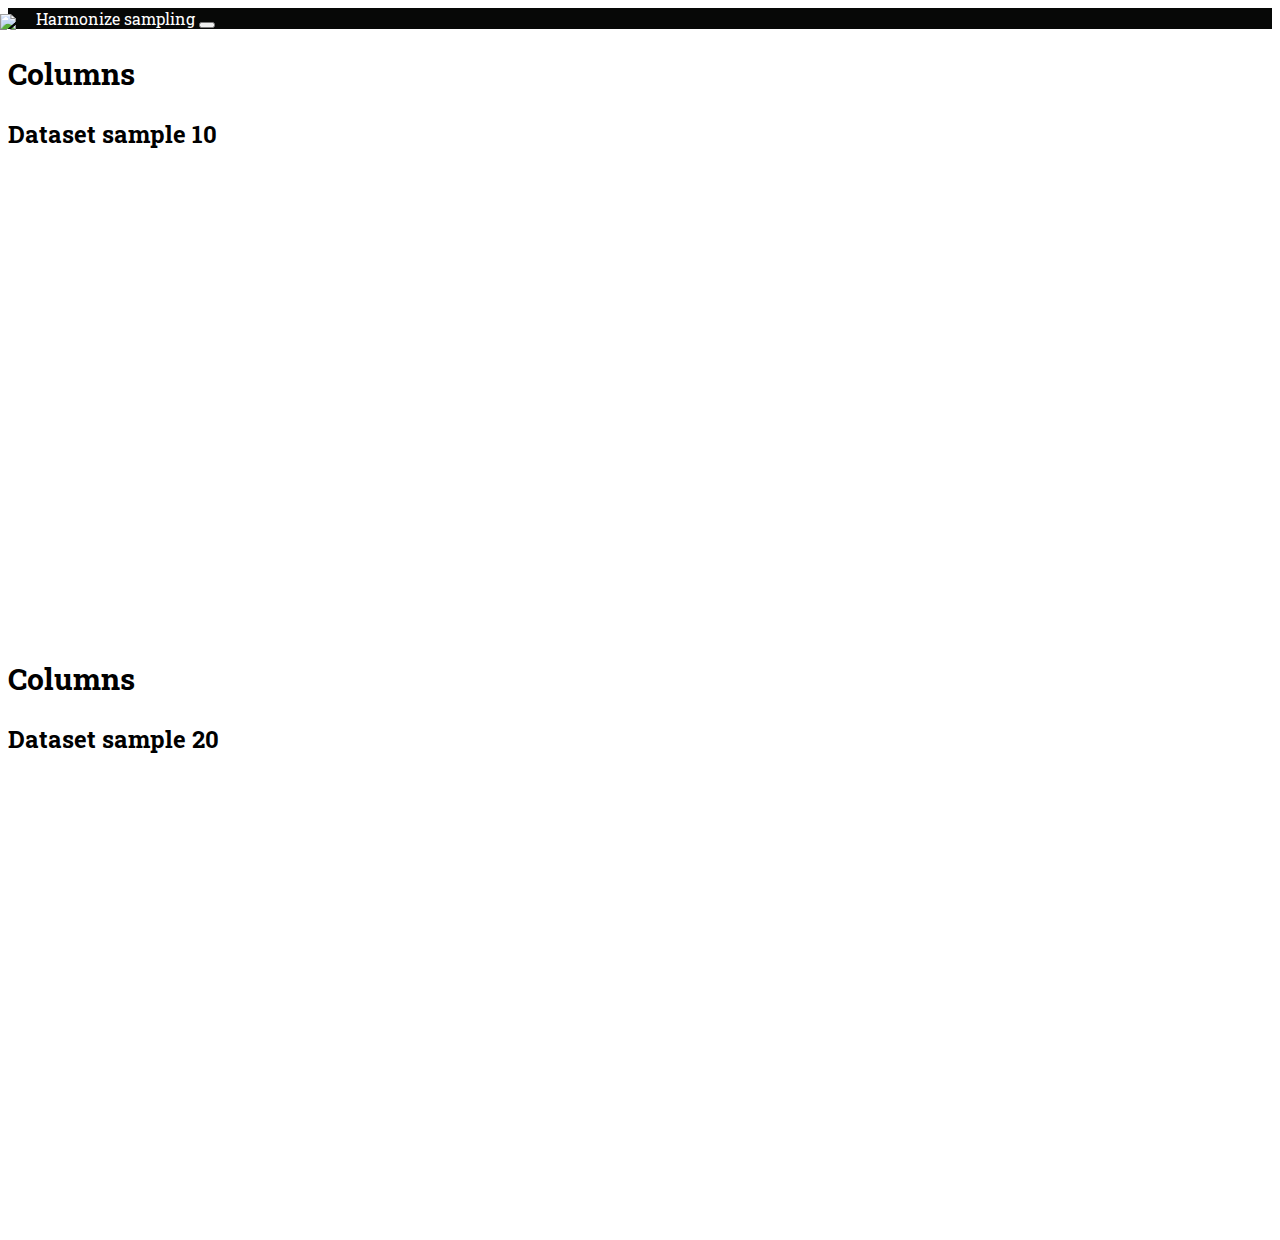
==== docs/index.html @ e8546861 "updated" ====
<!DOCTYPE html>
<html xmlns="http://www.w3.org/1999/xhtml">
<head>

<meta charset="utf-8">
<meta http-equiv="Content-Type" content="text/html; charset=utf-8" />
<meta name="generator" content="pandoc" />



<title>Harmonize sampling</title>

<meta property="og:title" content="Harmonize sampling" />

<meta name='viewport' content='width=device-width, initial-scale=1.0, maximum-scale=1.0, user-scalable=no' />

<link rel="icon" href="https:\\raw.githubusercontent.com\healthinnovation\innovar\gh-pages\favicon.ico">


<script type="text/javascript">
window.FlexDashboardComponents = [];
</script>

<script id="flexdashboard-navbar" type="application/json">
[{"icon":"fa-github","href":"https://github.com/healthinnovation","align":"right"}]
</script>
<script src="lib/header-attrs-2.16/header-attrs.js"></script>
<script src="lib/jquery-3.6.0/jquery-3.6.0.min.js"></script>
<meta name="viewport" content="width=device-width, initial-scale=1" />
<link href="lib/bootstrap-3.3.5/css/cosmo.min.css" rel="stylesheet" />
<script src="lib/bootstrap-3.3.5/js/bootstrap.min.js"></script>
<script src="lib/bootstrap-3.3.5/shim/html5shiv.min.js"></script>
<script src="lib/bootstrap-3.3.5/shim/respond.min.js"></script>
<style>h1 {font-size: 34px;}
       h1.title {font-size: 38px;}
       h2 {font-size: 30px;}
       h3 {font-size: 24px;}
       h4 {font-size: 18px;}
       h5 {font-size: 16px;}
       h6 {font-size: 12px;}
       code {color: inherit; background-color: rgba(0, 0, 0, 0.04);}
       pre:not([class]) { background-color: white }</style>
<script src="lib/stickytableheaders-0.1.19/jquery.stickytableheaders.min.js"></script>
<link href="lib/font-awesome-5.1.0/css/all.css" rel="stylesheet" />
<link href="lib/font-awesome-5.1.0/css/v4-shims.css" rel="stylesheet" />
<link href="lib/value-box-accent-static-0.6.0/theme-cosmo-value-box.css" rel="stylesheet" />
<link href="lib/flexdashboard-css-0.6.0/flexdashboard.min.css" rel="stylesheet" />
<link href="lib/flexdashboard-css-0.6.0/theme-cosmo.css" rel="stylesheet" />
<script src="lib/htmlwidgets-1.5.4/htmlwidgets.js"></script>
<link href="lib/leaflet-1.3.1/leaflet.css" rel="stylesheet" />
<script src="lib/leaflet-1.3.1/leaflet.js"></script>
<link href="lib/leafletfix-1.0.0/leafletfix.css" rel="stylesheet" />
<script src="lib/proj4-2.6.2/proj4.min.js"></script>
<script src="lib/Proj4Leaflet-1.0.1/proj4leaflet.js"></script>
<link href="lib/rstudio_leaflet-1.3.1/rstudio_leaflet.css" rel="stylesheet" />
<script src="lib/leaflet-binding-2.1.1/leaflet.js"></script>
<script src="lib/leaflet-providers-1.9.0/leaflet-providers_1.9.0.js"></script>
<script src="lib/leaflet-providers-plugin-2.1.1/leaflet-providers-plugin.js"></script>
<style type="text/css">
/*
  CSS for flexdashboard.js' use of Sly(). The sizing/position of this CSS needs to be
  applied _before_ flexdashboard.js initializes, which is why this CSS has been pulled
  out from flexdashboard.scss and inlined in the document's head.
*/

.storyboard-nav button {
  background: transparent;
  border: 0;
  opacity: .3;
  outline: none;
  padding: 0;
}

.storyboard-nav button:hover,
.storyboard-nav button:hover {
  opacity: .5;
}

.storyboard-nav button:disabled,
.storyboard-nav button:disabled {
  opacity: .1;
}

.storyboard-nav .sbnext,
.storyboard-nav .sbprev {
  float: left;
  width: 2%;
  height: 120px;
}

.storyboard-nav .sbprev {
  text-align: left;
  width: 2%;
}

.storyboard-nav .sbnext {
  float: right;
  text-align: right;
  margin-right: 8px;
}

.storyboard-nav .sbframelist {
  margin: 0 auto;
  width: 94%;
  height: 120px;
  overflow: hidden;
  text-shadow: none;
  margin-bottom: 8px;
}

.storyboard-nav .sbframelist ul {
  list-style: none;
  margin: 0;
  padding: 0;
  height: 100%;
}

.storyboard-nav .sbframelist ul li {
  float: left;
  width: 270px;
  height: 100%;
  padding: 10px 10px 10px 10px;
  margin-right: 8px;
  text-align: left;
  cursor: pointer;
}

.storyboard-nav .sbframelist ul li:last-child {
  margin-right: 0px;
}

.sbframe-commentary {
  width: 300px;
}

.sbframe-commentary ul {
  padding-left: 22px;
}

.sbframe.active {
  display: flex;
}

.sbframe:not(.active) {
  display: none;
}
@media only screen and (min-width: 768px) {
html, body {
  height: 100%;
}

#dashboard-container {
  height: 100%;
}
}
</style>



</head>

<body>

<div class="navbar navbar-inverse navbar-fixed-top" role="navigation">
<div class="container-fluid">
<div class="navbar-header">

<span class="navbar-logo">
  <img src="https:\\raw.githubusercontent.com\healthinnovation\innovar\gh-pages\apple-touch-icon-120x120.png" class="navbar-logo"/>
</span>
<span class="navbar-brand">
  Harmonize sampling
  <span class="navbar-author">
        </span>
</span>

<button id="navbar-button" type="button" class="navbar-toggle collapsed pull-right" data-toggle="collapse" data-bs-toggle="collapse" data-target="#navbar" data-bs-target="#navbar">
<span class="icon-bar"></span>
<span class="icon-bar"></span>
<span class="icon-bar"></span>
</button>

</div>
<div id="navbar" class="navbar-collapse collapse">
<ul class="nav navbar-nav navbar-left">
</ul>
<ul class="nav navbar-nav navbar-right">
</ul>
</div><!--/.nav-collapse-->
</div><!--/.container-->
</div><!--/.navbar-->

<script type="text/javascript">


var FlexDashboard = (function () {

  // initialize options
  var _options = {};

  var FlexDashboard = function() {

    // default options
    _options = $.extend(_options, {
      theme: "cosmo",
      fillPage: false,
      orientation: 'columns',
      storyboard: false,
      defaultFigWidth: 576,
      defaultFigHeight: 461,
      defaultFigWidthMobile: 360,
      defaultFigHeightMobile: 461,
      isMobile: false,
      isPortrait: false,
      resize_reload: true
    });
  };

  function init(options) {

    // extend default options
    $.extend(true, _options, options);

    // add ids to sections that don't have them (pandoc won't assign ids
    // to e.g. sections with titles consisting of only chinese characters)
    var nextId = 1;
    $('.level1:not([id]),.level2:not([id]),.level3:not([id])').each(function() {
      $(this).attr('id', 'dashboard-' + nextId++);
    });

    // find navbar items
    var navbarItems = $('#flexdashboard-navbar');
    if (navbarItems.length)
      navbarItems = JSON.parse(navbarItems.html());
    addNavbarItems(navbarItems);

    // find the main dashboard container
    var dashboardContainer = $('#dashboard-container');

    // resolve mobile classes
    resolveMobileClasses(dashboardContainer);

    // one time global initialization for components
    componentsInit(dashboardContainer);

    // look for a global sidebar
    var globalSidebar = dashboardContainer.find(".section.level1.sidebar");
    if (globalSidebar.length > 0) {

      // global layout for fullscreen displays
      if (!isMobilePhone()) {

         // hoist it up to the top level
         globalSidebar.insertBefore(dashboardContainer);

         // lay it out (set width/positions)
         layoutSidebar(globalSidebar, dashboardContainer);

      // tuck sidebar into first page for mobile phones
      } else {

        // convert it into a level3 section
        globalSidebar.removeClass('sidebar');
        globalSidebar.removeClass('level1');
        globalSidebar.addClass('level3');
        var h1 = globalSidebar.children('h1');
        var h3 = $('<h3></h3>');
        h3.append(h1.contents());
        h3.insertBefore(h1);
        h1.detach();

        // move it into the first page
        var page = dashboardContainer.find('.section.level1').first();
        if (page.length > 0)
          page.prepend(globalSidebar);
      }
    }

    // look for pages to layout
    var pages = $('div.section.level1');
    if (pages.length > 0) {

        // find the navbar and collapse on clicked
        var navbar = $('#navbar');
        navbar.on("click", "a[data-toggle!=dropdown]", null, function () {
           navbar.collapse('hide');
        });

        // envelop the dashboard container in a tab content div
        dashboardContainer.wrapInner('<div class="tab-content"></div>');

        pages.each(function(index) {

          // lay it out
          layoutDashboardPage($(this));

          // add it to the navbar
          addToNavbar($(this), index === 0);

        });

    } else {

      // remove the navbar and navbar button if we don't
      // have any navbuttons
      if (navbarItems.length === 0) {
        $('#navbar').remove();
        $('#navbar-button').remove();
      }

      // add the storyboard class if requested
      if (_options.storyboard)
        dashboardContainer.addClass('storyboard');

      // layout the entire page
      layoutDashboardPage(dashboardContainer);
    }

    // if we are in shiny we need to trigger a window resize event to
    // force correct layout of shiny-bound-output elements
    if (isShinyDoc())
      $(window).trigger('resize');

    // make main components visible
    $('.section.sidebar').css('visibility', 'visible');
    dashboardContainer.css('visibility', 'visible');

    // handle location hash
    handleLocationHash();

    // intialize prism highlighting
    initPrismHighlighting();

    // record mobile and orientation state then register a handler
    // to refresh if resize_reload is set to true and it changes
    _options.isMobile = isMobilePhone();
    _options.isPortrait = isPortrait();
    if (_options.resize_reload) {
      $(window).on('resize', function() {
        if (_options.isMobile !== isMobilePhone() ||
            _options.isPortrait !== isPortrait()) {
          window.location.reload();
        }
      });
    } else {
      // if in desktop mode and resizing to mobile, make sure the heights are 100%
      // This enforces what `fillpage.css` does for "wider" pages.
      // Since we are not reloading once the page becomes small, we need to force the height to 100%
      // This is a new situation introduced when `_options.resize_reload` is `false`
      if (! _options.isMobile) {
        // only add if `fillpage.css` was added in the first place
        if (_options.fillPage) {
          // fillpage.css
          $("html,body,#dashboard").css("height", "100%");
        }
      }
    }
    // trigger layoutcomplete event
    dashboardContainer.trigger('flexdashboard:layoutcomplete');
  }

  function resolveMobileClasses(dashboardContainer) {
     // add top level layout class
    dashboardContainer.addClass(isMobilePhone() ? 'mobile-layout' :
                                                  'desktop-layout');

    // look for .mobile sections and add .no-mobile to their peers
    var mobileSections = $('.section.mobile');
    mobileSections.each(function() {
       var id = $(this).attr('id');
       var nomobileId = id.replace(/-\d+$/, '');
       $('#' + nomobileId).addClass('no-mobile');
    });
  }

  function addNavbarItems(navbarItems) {

    var navbarLeft = $('ul.navbar-left');
    var navbarRight = $('ul.navbar-right');

    for (var i = 0; i<navbarItems.length; i++) {

      // get the item
      var item = navbarItems[i];

      // determine the container
      var container = null;
      if (item.align === "left")
        container = navbarLeft;
      else
        container = navbarRight;

      // navbar menu if we have multiple items
      if (item.items) {
        var menu = navbarMenu(null, item.icon, item.title, container);
        for (var j = 0; j<item.items.length; j++) {
          var subItem = item.items[j];
          var li = $('<li></li>');
          var a = navbarLink(subItem.icon, subItem.title, subItem.href, subItem.target);
          a.removeClass("nav-link").addClass("dropdown-item");
          li.append(a);
          menu.append(li);
        }
      } else {
        var li = $('<li class="nav-item"></li>');
        li.append(navbarLink(item.icon, item.title, item.href, item.target));
        container.append(li);
      }
    }
  }

  // create or get a reference to an existing dropdown menu
  function navbarMenu(id, icon, title, container) {
    var existingMenu = [];
    if (id)
      existingMenu = container.children('#' + id);
    if (existingMenu.length > 0) {
      return existingMenu.children('ul');
    } else {
      var li = $('<li class="nav-item"></li>');
      if (id)
        li.attr('id', id);
      li.addClass('dropdown');
      // auto add "Share" title on mobile if necessary
      if (!title && icon && (icon === "fa-share-alt") && isMobilePhone())
        title = "Share";
      if (title) {
        title = title + ' <span class="caret"></span>';
      }
      var a = navbarLink(icon, title, "#");
      a.addClass('dropdown-toggle');
      a.attr('data-toggle', 'dropdown');
      a.attr('data-bs-toggle', 'dropdown');
      a.attr('role', 'button');
      a.attr('aria-expanded', 'false');
      li.append(a);
      var ul = $('<ul class="dropdown-menu"></ul>');
      ul.attr('role', 'menu');
      li.append(ul);
      container.append(li);
      return ul;
    }
  }

  function addToNavbar(page, active) {

    // capture the id and data-icon attribute (if any)
    var id = page.attr('id');
    var icon = page.attr('data-icon');
    var navmenu = page.attr('data-navmenu');

    // get hidden state (transfer this to navbar)
    var hidden = page.hasClass('hidden');
    page.removeClass('hidden');

    // sanitize the id for use with bootstrap tabs
    id = id.replace(/[.\/?&!#<>]/g, '').replace(/\s/g, '_');
    page.attr('id', id);

    // get the wrapper
    var wrapper = page.closest('.dashboard-page-wrapper');

    // move the id to the wrapper
    page.removeAttr('id');
    wrapper.attr('id', id);

    // add the tab-pane class to the wrapper
    wrapper.addClass('tab-pane');
    if (active)
      wrapper.addClass('active');

    // get a reference to the h1, discover its inner contens, then detach it
    var h1 = wrapper.find('h1').first();
    var title = h1.contents();
    h1.detach();

    // create a navbar item
    var li = $('<li></li>');
    var a = navbarLink(icon, title, '#' + id);
    a.attr('data-toggle', 'tab');
    li.append(a);

    // add it to the navbar (or navbar menu if specified)
    var container = $('ul.navbar-left');
    if (navmenu) {
      var menuId = navmenu.replace(/\s+/g, '');
      var menu = navbarMenu(menuId, null, navmenu, container);
      li.find("> a").removeClass("nav-link").addClass("dropdown-item");
      menu.append(li);
    } else {
      li.addClass("nav-item")
      container.append(li);
    }

    // hide it if requested
    if (hidden)
      li.addClass('hidden');
  }

  function navbarLink(icon, title, href, target) {

    var a = $('<a class="nav-link"></a>');
    if (icon) {

      // get the name of the icon set and icon
      var dashPos = icon.indexOf("-");
      var iconSet = null;
      var iconSplit = icon.split(" ");
      if (iconSplit.length > 1) {
        iconSet = iconSplit[0];
        icon = iconSplit.slice(1).join(" ");
      } else {
        iconSet = icon.substring(0, dashPos);
      }
      var iconName = icon.substring(dashPos + 1);

      // create the icon
      var iconElement = $('<span class="' + iconSet + ' ' + icon + '"></span>');
      if (title)
        iconElement.css('margin-right', '7px');
      a.append(iconElement);
      // if href is null see if we can auto-generate based on icon (e.g. social)
      if (!href)
        maybeGenerateLinkFromIcon(iconName, a);
    }
    if (title)
      a.append(title);

    // add the href.
    if (href) {
      if (href === "source_embed") {
        a.attr('href', '#');
        a.attr('data-featherlight', "#flexdashboard-source-code");
        a.featherlight({
            beforeOpen: function(event){
              $('body').addClass('unselectable');
            },
            afterClose: function(event){
              $('body').removeClass('unselectable');
            }
        });
      } else {
        a.attr('href', href);
      }
    }

    // add the arget
    if (target)
      a.attr('target', target);

    return a;
  }

  // auto generate a link from an icon name (e.g. twitter) when possible
  function maybeGenerateLinkFromIcon(iconName, a) {

     var serviceLinks = {
      "twitter": "https://twitter.com/share?text=" + encodeURIComponent(document.title) + "&url="+encodeURIComponent(location.href),
      "facebook": "https://www.facebook.com/sharer/sharer.php?s=100&p[url]="+encodeURIComponent(location.href),
      "linkedin": "https://www.linkedin.com/shareArticle?mini=true&url="+encodeURIComponent(location.href) + "&title=" + encodeURIComponent(document.title),
      "pinterest": "https://pinterest.com/pin/create/link/?url="+encodeURIComponent(location.href) + "&description=" + encodeURIComponent(document.title)
    };

    var makeSocialLink = function(a, href) {
      a.attr('href', '#');
      a.on('click', function(e) {
        e.preventDefault();
        window.open(href);
      });
    };

    $.each(serviceLinks, function(key, value) {
      if (iconName.indexOf(key) !== -1)
        makeSocialLink(a, value);
    });
  }

  // layout a dashboard page
  function layoutDashboardPage(page) {

    // use a page wrapper so that free form content above the
    // dashboard appears at the top rather than the side (as it
    // would without the wrapper in a column orientation)
    var wrapper = $('<div class="dashboard-page-wrapper"></div>');
    page.wrap(wrapper);

    // if there are no level2 or level3 headers synthesize a level3
    // header to contain the (e.g. frame it, scroll container, etc.)
    var headers = page.find('h2,h3');
    if (headers.length === 0)
      page.wrapInner('<div class="section level3"></div>');

    // hoist up any content before level 2 or level 3 headers
    var children = page.children();
    children.each(function(index) {
      if ($(this).hasClass('level2') || $(this).hasClass('level3'))
        return false;
      $(this).insertBefore(page);
    });

    // determine orientation and fillPage behavior for distinct media
    var orientation, fillPage, storyboard;

    // media: mobile phone
    if (isMobilePhone()) {

      // if there is a sidebar we need to ensure it's content
      // is properly framed as an h3
      var sidebar = page.find('.section.sidebar');
      sidebar.removeClass('sidebar');
      sidebar.wrapInner('<div class="section level3"></div>');
      var h2 = sidebar.find('h2');
      var h3 = $('<h3></h3>');
      h3.append(h2.contents());
      h3.insertBefore(h2);
      h2.detach();

      // wipeout h2 elements then enclose them in a single h2
      var level2 = page.find('div.section.level2');
      level2.each(function() {
        level2.children('h2').remove();
        level2.children().unwrap();
      });
      page.wrapInner('<div class="section level2"></div>');

      // substitute mobile images
      if (isPortrait()) {
        var mobileFigures = $('img.mobile-figure');
        mobileFigures.each(function() {
          // get the src (might be base64 encoded)
          var src = $(this).attr('src');

          // find it's peer
          var id = $(this).attr('data-mobile-figure-id');
          var img = $('img[data-figure-id=' + id + "]");
          img.attr('src', src)
             .attr('width', _options.defaultFigWidthMobile)
             .attr('height', _options.defaultFigHeightMobile);
        });
      }

      // hoist storyboard commentary into it's own section
      if (page.hasClass('storyboard')) {
        var commentaryHR = page.find('div.section.level3 hr');
        commentaryHR.each(function() {
          var commentary = $(this).nextAll().detach();
          var commentarySection = $('<div class="section level3"></div>');
          commentarySection.append(commentary);
          commentarySection.insertAfter($(this).closest('div.section.level3'));
          $(this).remove();
        });
      }

      // force a non full screen layout by columns
      orientation = _options.orientation = 'columns';
      fillPage = _options.fillPage = false;
      storyboard = _options.storyboard = false;

    // media: desktop
    } else {

      // determine orientation
      orientation = page.attr('data-orientation');
      if (orientation !== 'rows' && orientation != 'columns')
        orientation = _options.orientation;

      // determine storyboard mode
      storyboard = page.hasClass('storyboard');

      // fillPage based on options (force for storyboard)
      fillPage = _options.fillPage || storyboard;

      // handle sidebar
      var sidebar = page.find('.section.level2.sidebar');
      if (sidebar.length > 0)
        layoutSidebar(sidebar, page);
    }

    // give it and it's parent divs height: 100% if we are in fillPage mode
    if (fillPage) {
      page.addClass('vertical-layout-fill');
      page.css('height', '100%');
      page.parents('div').css('height', '100%');
    } else {
      page.addClass('vertical-layout-scroll');
    }

    // perform the layout
    if (storyboard)
      layoutPageAsStoryboard(page);
    else if (orientation === 'rows')
      layoutPageByRows(page, fillPage);
    else if (orientation === 'columns')
      layoutPageByColumns(page, fillPage);
  }

  function layoutSidebar(sidebar, content) {

    // get it out of the header hierarchy
    sidebar = sidebar.first();
    if (sidebar.hasClass('level1')) {
      sidebar.removeClass('level1');
      sidebar.children('h1').remove();
    } else if (sidebar.hasClass('level2')) {
      sidebar.removeClass('level2');
      sidebar.children('h2').remove();
    }

    // determine width
    var sidebarWidth = isTablet() ? 220 : 250;
    var dataWidth = parseInt(sidebar.attr('data-width'));
    if (dataWidth)
      sidebarWidth = dataWidth;

    // set the width and shift the page right to accomodate the sidebar
    sidebar.css('width', sidebarWidth + 'px');
    content.css('padding-left', sidebarWidth + 'px');

    // wrap it's contents in a form
    sidebar.wrapInner($('<form></form>'));
  }

  function layoutPageAsStoryboard(page) {

    // create storyboard navigation
    var nav = $('<div class="storyboard-nav"></div>');

    // add navigation buttons
    var prev = $('<button class="sbprev"><i class="fa fa-angle-left"></i></button>');
    nav.append(prev);
    var next= $('<button class="sbnext"><i class="fa fa-angle-right"></i></button>');
    nav.append(next);

    // add navigation frame
    var frameList = $('<div class="sbframelist"></div>');
    nav.append(frameList);
    var ul = $('<ul></ul>');
    frameList.append(ul);

     // find all the level3 sections (those are the storyboard frames)
    var frames = page.find('div.section.level3');
    frames.each(function() {

      // mark it
      $(this).addClass('sbframe');

      // divide it into chart content and (optional) commentary
      $(this).addClass('dashboard-column-orientation');

      // stuff the chart into it's own div w/ flex
      $(this).wrapInner('<div class="sbframe-component"></div>');
      setFlex($(this), 1);
      var frame = $(this).children('.sbframe-component');

      // extract the title from the h3
      var li = $('<li></li>');
      var h3 = frame.children('h3');
      li.append(h3.contents());
      h3.detach();
      ul.append(li);

      // extract commentary
      var hr = frame.children('hr');
      if (hr.length) {
        var commentary = hr.nextAll().detach();
        hr.remove();
        var commentaryFrame = $('<div class="sbframe-commentary"></div>');
        commentaryFrame.addClass('flowing-content-shim');
        commentaryFrame.addClass('flowing-content-container');
        commentaryFrame.append(commentary);
        $(this).append(commentaryFrame);

        // look for a data-commentary-width attribute
        var commentaryWidth = $(this).attr('data-commentary-width');
        if (commentaryWidth)
          commentaryFrame.css('width', commentaryWidth + 'px');
      }

      // layout the chart (force flex)
      var result = layoutChart(frame, true);

      // ice the notes if there are none
      if (!result.notes)
        frame.find('.chart-notes').remove();

      // set flex on chart
      setFlex(frame, 1);
    });

    // create a div to hold all the frames
    var frameContent = $('<div class="sbframe-content"></div>');
    frameContent.addClass('dashboard-row-orientation');
    frameContent.append(frames.detach());

    // row orientation to stack nav and frame content
    page.addClass('dashboard-row-orientation');
    page.append(nav);
    page.append(frameContent);
    setFlex(frameContent, 1);

    // initialize sly
    var sly = new Sly(frameList, {
    		horizontal: true,
    		itemNav: 'basic',
    		smart: true,
    		activateOn: 'click',
    		startAt: 0,
    		scrollBy: 1,
    		activatePageOn: 'click',
    		speed: 200,
    		moveBy: 600,
    		dragHandle: true,
    		dynamicHandle: true,
    		clickBar: true,
    		keyboardNavBy: 'items',
    		next: next,
    		prev: prev
    	}).init();

    // make first frame active
    frames.removeClass('active');
    frames.first().addClass('active');

    // subscribe to frame changed events
    sly.on('active', function (eventName, itemIndex) {
      frames.removeClass('active');
      frames.eq(itemIndex).addClass('active')
                          .trigger('shown');
    });
  }

  function layoutPageByRows(page, fillPage) {

    // row orientation
    page.addClass('dashboard-row-orientation');

    // find all the level2 sections (those are the rows)
    var rows = page.find('div.section.level2');

    // if there are no level2 sections then treat the
    // entire page as if it's a level 2 section
    if (rows.length === 0) {
      page.wrapInner('<div class="section level2"></div>');
      rows = page.find('div.section.level2');
    }

    rows.each(function () {

      // flags
      var haveNotes = false;
      var haveFlexHeight = true;

      // remove the h2
      $(this).children('h2').remove();

      // check for a tabset
      var isTabset = $(this).hasClass('tabset');
      if (isTabset)
        layoutTabset($(this));

      // give it row layout semantics if it's not a tabset
      if (!isTabset)
        $(this).addClass('dashboard-row');

      // find all of the level 3 subheads
      var columns = $(this).find('div.section.level3');

      // determine figureSizes sizes
      var figureSizes = chartFigureSizes(columns);

      // fixup the columns
      columns.each(function(index) {

        // layout the chart (force flex if we are in a tabset)
        var result = layoutChart($(this), isTabset);

        // update flexHeight state
        if (!result.flex)
          haveFlexHeight = false;

        // update state
        if (result.notes)
          haveNotes = true;

        // set the column flex based on the figure width
        // (value boxes will just get the default figure width)
        var chartWidth = figureSizes[index].width;
        setFlex($(this), chartWidth + ' ' + chartWidth + ' 0px');

      });

      // remove empty chart note divs
      if (isTabset)
        $(this).find('.chart-notes').filter(function() {
            return $(this).html() === "&nbsp;";
        }).remove();
      if (!haveNotes)
        $(this).find('.chart-notes').remove();

       // make it a flexbox row
      if (haveFlexHeight)
        $(this).addClass('dashboard-row-flex');

      // now we can set the height on all the wrappers (based on maximum
      // figure height + room for title and notes, or data-height on the
      // container if specified). However, don't do this if there is
      // no flex on any of the constituent columns
      var flexHeight = null;
      var dataHeight = parseInt($(this).attr('data-height'));
      if (dataHeight)
        flexHeight = adjustedHeight(dataHeight, columns.first());
      else if (haveFlexHeight)
        flexHeight = maxChartHeight(figureSizes, columns);
      if (flexHeight) {
        if (fillPage)
          setFlex($(this), flexHeight + ' ' + flexHeight + ' 0px');
        else {
          $(this).css('height', flexHeight + 'px');
          setFlex($(this), '0 0 ' + flexHeight + 'px');
        }
      }

    });
  }

  function layoutPageByColumns(page, fillPage) {

    // column orientation
    page.addClass('dashboard-column-orientation');

    // find all the level2 sections (those are the columns)
    var columns = page.find('div.section.level2');

    // if there are no level2 sections then treat the
    // entire page as if it's a level 2 section
    if (columns.length === 0) {
      page.wrapInner('<div class="section level2"></div>');
      columns = page.find('div.section.level2');
    }

    // layout each column
    columns.each(function (index) {

      // remove the h2
      $(this).children('h2').remove();

      // make it a flexbox column
      $(this).addClass('dashboard-column');

      // check for a tabset
      var isTabset = $(this).hasClass('tabset');
      if (isTabset)
        layoutTabset($(this));

      // find all the h3 elements
      var rows = $(this).find('div.section.level3');

      // get the figure sizes for the rows
      var figureSizes = chartFigureSizes(rows);

      // column flex is the max row width (or data-width if specified)
      var flexWidth;
      var dataWidth = parseInt($(this).attr('data-width'));
      if (dataWidth)
        flexWidth = dataWidth;
      else
        flexWidth = maxChartWidth(figureSizes);
      setFlex($(this), flexWidth + ' ' + flexWidth + ' 0px');

      // layout each chart
      rows.each(function(index) {

        // perform the layout
        var result = layoutChart($(this), false);

        // ice the notes if there are none
        if (!result.notes)
          $(this).find('.chart-notes').remove();

        // set flex height based on figHeight, then adjust
        if (result.flex) {
          var chartHeight = figureSizes[index].height;
          chartHeight = adjustedHeight(chartHeight, $(this));
          if (fillPage)
            setFlex($(this), chartHeight + ' ' + chartHeight + ' 0px');
          else {
            $(this).css('height', chartHeight + 'px');
            setFlex($(this), chartHeight + ' ' + chartHeight + ' ' + chartHeight + 'px');
          }
        }
      });
    });
  }

  function chartFigureSizes(charts) {

    // sizes
    var figureSizes = new Array(charts.length);

    // check each chart
    charts.each(function(index) {

      // start with default
      figureSizes[index] = {
        width: _options.defaultFigWidth,
        height: _options.defaultFigHeight
      };

      // look for data-height or data-width then knit options
      var dataWidth = parseInt($(this).attr('data-width'));
      var dataHeight = parseInt($(this).attr('data-height'));
      var knitrOptions = $(this).find('.knitr-options:first');
      var knitrWidth, knitrHeight;
      if (knitrOptions) {
        knitrWidth = parseInt(knitrOptions.attr('data-fig-width'));
        knitrHeight =  parseInt(knitrOptions.attr('data-fig-height'));
      }

      // width
      if (dataWidth)
        figureSizes[index].width = dataWidth;
      else if (knitrWidth)
        figureSizes[index].width = knitrWidth;

      // height
      if (dataHeight)
        figureSizes[index].height = dataHeight;
      else if (knitrHeight)
        figureSizes[index].height = knitrHeight;
    });

    // return sizes
    return figureSizes;
  }

  function maxChartHeight(figureSizes, charts) {

    // first compute the maximum height
    var maxHeight = _options.defaultFigHeight;
    for (var i = 0; i<figureSizes.length; i++)
      if (figureSizes[i].height > maxHeight)
        maxHeight = figureSizes[i].height;

    // now add offests for chart title and chart notes
    if (charts.length)
      maxHeight = adjustedHeight(maxHeight, charts.first());

    return maxHeight;
  }

  function adjustedHeight(height, chart) {
    if (chart.length > 0) {
      var chartTitle = chart.find('.chart-title');
      if (chartTitle.length)
        height += chartTitle.first().outerHeight();
      var chartNotes = chart.find('.chart-notes');
      if (chartNotes.length)
        height += chartNotes.first().outerHeight();
    }
    return height;
  }

  function maxChartWidth(figureSizes) {
    var maxWidth = _options.defaultFigWidth;
    for (var i = 0; i<figureSizes.length; i++)
      if (figureSizes[i].width > maxWidth)
        maxWidth = figureSizes[i].width;
    return maxWidth;
  }

  // layout a chart
  function layoutChart(chart, forceFlex) {

    // state to return
    var result = {
      notes: false,
      flex: false
    };

    // extract the title
    var title = extractTitle(chart);

    // find components that apply to this container
    var components = componentsFind(chart);

    // if it's a custom component then call it and return
    var customComponents = componentsCustom(components);
    if (customComponents.length) {
      componentsLayout(customComponents, title, chart);
      result.notes = false;
      result.flex = forceFlex || componentsFlex(customComponents);
      return result;
    }

    // put all the content in a chart wrapper div
    chart.addClass('chart-wrapper');
    chart.wrapInner('<div class="chart-stage"></div>');
    var chartContent = chart.children('.chart-stage');

    // flex the content if appropriate
    result.flex = forceFlex || componentsFlex(components);
    if (result.flex) {
      // add flex classes
      chart.addClass('chart-wrapper-flex');
      chartContent.addClass('chart-stage-flex');

      // additional shim to break out of flexbox sizing
      chartContent.wrapInner('<div class="chart-shim"></div>');
      chartContent = chartContent.children('.chart-shim');
    }

    // set custom data-padding attribute
    var pad = chart.attr('data-padding');
    if (pad) {
      if (pad === "0")
        chart.addClass('no-padding');
      else {
        pad = pad + 'px';
        chartContent.css('left', pad)
                    .css('top', pad)
                    .css('right', pad)
                    .css('bottom', pad)
      }
    }

    // call compoents
    componentsLayout(components, title, chartContent);

    // also activate components on shiny output
    findShinyOutput(chartContent).on('shiny:value',
      function(event) {
        var element = $(event.target);
        setTimeout(function() {

          // see if we opted out of flex based on our output (for shiny
          // we can't tell what type of output we have until after the
          // value is bound)
          var components = componentsFind(element);
          var flex = forceFlex || componentsFlex(components);
          if (!flex) {
            chart.css('height', "");
            setFlex(chart, "");
            chart.removeClass('chart-wrapper-flex');
            chartContent.removeClass('chart-stage-flex');
            chartContent.children().unwrap();
          }

          // perform layout
          componentsLayout(components, title, element.parent());
        }, 10);
      });

    // add the title
    var chartTitle = $('<div class="chart-title"></div>');
    chartTitle.append(title);
    chart.prepend(chartTitle);

    // add the notes section
    var chartNotes = $('<div class="chart-notes"></div>');
    chartNotes.html('&nbsp;');
    chart.append(chartNotes);

    // attempt to extract notes if we have a component
    if (components.length)
      result.notes = extractChartNotes(chartContent, chartNotes);

    // return result
    return result;
  }

  // build a tabset from a section div with the .tabset class
  function layoutTabset(tabset) {

    // check for fade option
    var fade = tabset.hasClass("tabset-fade");
    var pills = tabset.hasClass("tabset-pills");
    var navClass = pills ? "nav-pills" : "nav-tabs";

    // determine the heading level of the tabset and tabs
    var match = tabset.attr('class').match(/level(\d) /);
    if (match === null)
      return;
    var tabsetLevel = Number(match[1]);
    var tabLevel = tabsetLevel + 1;

    // find all subheadings immediately below
    var tabs = tabset.find("div.section.level" + tabLevel);
    if (!tabs.length)
      return;

    // create tablist and tab-content elements
    var tabList = $('<ul class="nav ' + navClass + '" role="tablist"></ul>');
    $(tabs[0]).before(tabList);
    var tabContent = $('<div class="tab-content"></div>');
    $(tabs[0]).before(tabContent);

    // build the tabset
    var activeTab = 0;
    tabs.each(function(i) {

      // get the tab div
      var tab = $(tabs[i]);

      // get the id then sanitize it for use with bootstrap tabs
      var id = tab.attr('id');

      // see if this is marked as the active tab
      if (tab.hasClass('active'))
        activeTab = i;

      // sanitize the id for use with bootstrap tabs
      id = id.replace(/[.\/?&!#<>]/g, '').replace(/\s/g, '_');
      tab.attr('id', id);

      // get the heading element within it and grab it's text
      var heading = tab.find('h' + tabLevel + ':first');
      var headingDom = heading.contents();

      // build and append the tab list item
      var a = $('<a role="tab" data-toggle="tab" class="nav-link"></a>');
      a.append(headingDom);
      a.attr('href', '#' + id);
      a.attr('aria-controls', id);
      var li = $('<li role="presentation" class="nav-item"></li>');
      li.append(a);
      tabList.append(li);

      // set it's attributes
      tab.attr('role', 'tabpanel');
      tab.addClass('tab-pane');
      tab.addClass('tabbed-pane');
      tab.addClass('no-title');
      if (fade)
        tab.addClass('fade');

      // move it into the tab content div
      tab.detach().appendTo(tabContent);
    });

    // set active tab
    $(tabList.children()[activeTab]).tab("show");
    var active = $(tabContent.children('div.section')[activeTab]);
    active.addClass('active');
    if (fade)
      active.addClass('in');

    // add nav-tabs-custom
    tabset.addClass('nav-tabs-custom');

    // internal layout is dashboard-column with tab-content flexing
    tabset.addClass('dashboard-column');
    setFlex(tabContent, 1);
  }

  // one time global initialization for components
  function componentsInit(dashboardContainer) {
    for (var i=0; i<window.FlexDashboardComponents.length; i++) {
      var component = window.FlexDashboardComponents[i];
      if (component.init)
        component.init(dashboardContainer);
    }
  }

  // find components that apply within a container
  function componentsFind(container) {

    // look for components
    var components = [];
    for (var i=0; i<window.FlexDashboardComponents.length; i++) {
      var component = window.FlexDashboardComponents[i];
      if (component.find(container).length)
        components.push(component);
    }

    // if there were none then use a special flowing content component
    // that just adds a scrollbar in fillPage mode
    if (components.length == 0) {
      components.push({
        find: function(container) {
          return container;
        },

        flex: function(fillPage) {
          return fillPage;
        },

        layout: function(title, container, element, fillPage) {
          if (fillPage) {
            container.addClass('flowing-content-shim');
            container.addClass('flowing-content-container');
          }
        }
      });
    }

    return components;
  }

  // if there is a custom component then pick it out
  function componentsCustom(components) {
    var customComponent = [];
    for (var i=0; i<components.length; i++)
      if (components[i].type === "custom") {
        customComponent.push(components[i]);
        break;
      }
    return customComponent;
  }

  // query all components for flex
  function componentsFlex(components) {

    // no components at all means no flex
    if (components.length === 0)
      return false;

    // otherwise query components (assume true unless we see false)
    var isMobile = isMobilePhone();
    for (var i=0; i<components.length; i++)
      if (components[i].flex && !components[i].flex(_options.fillPage))
        return false;
    return true;
  }

  // layout all components
  function componentsLayout(components, title, container) {
    var isMobile = isMobilePhone();
    for (var i=0; i<components.length; i++) {
      var element = components[i].find(container);
      if (components[i].layout) {
        // call layout (don't call other components if it returns false)
        var result = components[i].layout(title, container, element, _options.fillPage);
        if (result === false)
          return;
      }
    }
  }

  // get a reference to the h3, discover it's inner html, and remove it
  function extractTitle(container) {
    var h3 = container.children('h3').first();
    var title = '';
    if (!container.hasClass('no-title'))
      title = h3.contents();
    h3.detach();
    return title;
  }

  // extract chart notes
  function extractChartNotes(chartContent, chartNotes) {
    // look for a terminating blockquote or image caption
    var blockquote = chartContent.children('blockquote:last-child');
    var caption = chartContent.children('div.image-container')
                              .children('p.caption');
    if (blockquote.length) {
      chartNotes.empty().append(blockquote.children('p:first-child').contents());
      blockquote.remove();
      return true;
    } else if (caption.length) {
      chartNotes.empty().append(caption.contents());
      caption.remove();
      return true;
    } else {
      return false;
    }
  }

  function findShinyOutput(chartContent) {
    return chartContent.find('.shiny-text-output, .shiny-html-output');
  }

  // safely detect rendering on a mobile phone
  function isMobilePhone() {
    try
    {
      return ! window.matchMedia("only screen and (min-width: 768px)").matches;
    }
    catch(e) {
      return false;
    }
  }

  function isFillPage() {
    return _options.fillPage;
  }

  // detect portrait mode
  function isPortrait() {
    return ($(window).width() < $(window).height());
  }

  // safely detect rendering on a tablet
  function isTablet() {
    try
    {
      return window.matchMedia("only screen and (min-width: 769px) and (max-width: 992px)").matches;
    }
    catch(e) {
      return false;
    }
  }

  // test whether this is a shiny doc
  function isShinyDoc() {
    return (typeof(window.Shiny) !== "undefined" && !!window.Shiny.outputBindings);
  }

  // set flex using vendor specific prefixes
  function setFlex(el, flex) {
    el.css('-webkit-box-flex', flex)
      .css('-webkit-flex', flex)
      .css('-ms-flex', flex)
      .css('flex', flex);
  }

  // support bookmarking of pages
  function handleLocationHash() {

    // restore tab/page from bookmark
    var hash = window.decodeURIComponent(window.location.hash);
    if (hash.length > 0)
      $('ul.nav a[href="' + hash + '"]').tab('show');
    FlexDashboardUtils.manageActiveNavbarMenu();

    // navigate to a tab when the history changes
    window.addEventListener("popstate", function(e) {
      var hash = window.decodeURIComponent(window.location.hash);
      var activeTab = $('ul.nav a[href="' + hash + '"]');
      if (activeTab.length) {
        activeTab.tab('show');
      } else {
        $('ul.nav a:first').tab('show');
      }
      FlexDashboardUtils.manageActiveNavbarMenu();
    });

    // add a hash to the URL when the user clicks on a tab/page
    $('.navbar-nav a[data-toggle="tab"]').on('click', function(e) {
      var baseUrl = FlexDashboardUtils.urlWithoutHash(window.location.href);
      var hash = FlexDashboardUtils.urlHash($(this).attr('href'));
      var href = baseUrl + hash;
      FlexDashboardUtils.setLocation(href);
    });

    // handle clicks of other links that should activate pages
    var navPages = $('ul.navbar-nav li a[data-toggle=tab]');
    navPages.each(function() {
      var href =  $(this).attr('href');
      var links = $('a[href="' + href + '"][data-toggle!=tab]');
      links.each(function() {
        $(this).on('click', function(e) {
          window.FlexDashboardUtils.showPage(href);
        });
      });
    });
  }

  // tweak Prism highlighting
  function initPrismHighlighting() {

    if (window.Prism) {
      Prism.languages.insertBefore('r', 'comment', {
        'heading': [
          {
            // title 1
        	  // =======

        	  // title 2
        	  // -------
        	  pattern: /\w+.*(?:\r?\n|\r)(?:====+|----+)/,
            alias: 'operator'
          },
          {
            // ### title 3
            pattern: /(^\s*)###[^#].+/m,
            lookbehind: true,
            alias: 'operator'
          }
        ]
      });

      // prism highlight
      Prism.highlightAll();
    }
  }

  FlexDashboard.prototype = {
    constructor: FlexDashboard,
    init: init,
    isMobilePhone: isMobilePhone,
    isFillPage: isFillPage
  };

  return FlexDashboard;

})();

// utils
window.FlexDashboardUtils = {
  resizableImage: function(img) {
    var src = img.attr('src');
    var url = 'url("' + src + '")';
    img.parent().css('background', url)
                .css('background-size', 'contain')
                .css('background-repeat', 'no-repeat')
                .css('background-position', 'center')
                .addClass('image-container');
  },
  setLocation: function(href) {
    if (history && history.pushState) {
      history.pushState(null, null, href);
    } else {
      window.location.replace(href);
    }
    setTimeout(function() {
        window.scrollTo(0, 0);
    }, 10);
    this.manageActiveNavbarMenu();
  },
  showPage: function(href) {
    $('ul.navbar-nav li a[href="' + href + '"]').tab('show');
    var baseUrl = this.urlWithoutHash(window.location.href);
    var loc = baseUrl + href;
    this.setLocation(loc);
  },
  showLinkedValue: function(href) {
    // check for a page link
    if ($('ul.navbar-nav li a[data-toggle=tab][href="' + href + '"]').length > 0)
      this.showPage(href);
    else
      window.open(href);
  },
  urlWithoutHash: function(url) {
    var hashLoc = url.indexOf('#');
    if (hashLoc != -1)
      return url.substring(0, hashLoc);
    else
      return url;
  },
  urlHash: function(url) {
    var hashLoc = url.indexOf('#');
    if (hashLoc != -1)
      return url.substring(hashLoc);
    else
      return "";
  },
  manageActiveNavbarMenu: function () {
    // remove active from currently active tabs
    $('.navbar ul.nav .active').removeClass('active');
    // find the active tab
    var activeTab = $('.dashboard-page-wrapper.tab-pane.active');
    if (activeTab.length > 0) {
      var tabId = activeTab.attr('id');
      if (tabId)
        $(".navbar ul.nav a[href='#" + tabId + "']").tab("show");
    }
  }
};

window.FlexDashboard = new FlexDashboard();

// empty content
window.FlexDashboardComponents.push({
  find: function(container) {
    if (container.find('p').length == 0)
      return container;
    else
      return $();
  }
})

// plot image
window.FlexDashboardComponents.push({

  find: function(container) {
    return container.children('p')
                    .children('img:only-child');
  },

  layout: function(title, container, element, fillPage) {
    FlexDashboardUtils.resizableImage(element);
  }
});

// plot image (figure style)
window.FlexDashboardComponents.push({

  find: function(container) {
    return container.children('div.figure').children('img');
  },

  layout: function(title, container, element, fillPage) {
    FlexDashboardUtils.resizableImage(element);
  }
});

// htmlwidget
window.FlexDashboardComponents.push({

  init: function(dashboardContainer) {
    // trigger "shown" after initial layout to force static htmlwidgets
    // in runtime: shiny to be resized after the dom has been transformed
    dashboardContainer.on('flexdashboard:layoutcomplete', function(event) {
      setTimeout(function() {
        dashboardContainer.trigger('shown');
      }, 200);
    });
  },

  find: function(container) {
    return container.children('div[id^="htmlwidget-"],div.html-widget');
  }
});

// gauge
window.FlexDashboardComponents.push({

  find: function(container) {
    return container.children('div.html-widget.gauge');
  },

  flex: function(fillPage) {
    return false;
  },

  layout: function(title, container, element, fillPage) {


  }

});

// shiny output
window.FlexDashboardComponents.push({
  find: function(container) {
    return container.children('div[class^="shiny-"]');
  }
});

// bootstrap table
window.FlexDashboardComponents.push({

  find: function(container) {
    var bsTable = container.find('table.table');
    if (bsTable.length !== 0)
      return bsTable;
    else
      return container.find('tr.header').parent('thead').parent('table');
  },

  flex: function(fillPage) {
    return fillPage;
  },

  layout: function(title, container, element, fillPage) {

    // alias variables
    var bsTable = element;

    // fixup xtable generated tables with a proper thead
    var headerRow = bsTable.find('tbody > tr:first-child > th').parent();
    if (headerRow.length > 0) {
      var thead = $('<thead></thead>');
      bsTable.prepend(thead);
      headerRow.detach().appendTo(thead);
    }

    // improve appearance
    container.addClass('bootstrap-table');

    // for fill page provide scrolling w/ sticky headers
    if (fillPage) {
      // force scrollbar on overflow
      container.addClass('flowing-content-shim');

      // stable table headers when scrolling
      bsTable.stickyTableHeaders({
        scrollableArea: container
      });
    }
  }
});

// embedded shiny app
window.FlexDashboardComponents.push({

  find: function(container) {
    return container.find('iframe.shiny-frame');
  },

  flex: function(fillPage) {
    return fillPage;
  },

  layout: function(title, container, element, fillPage) {
    if (fillPage) {
      element.attr('height', '100%');
    } else {
      // provide default height if necessary
      var height = element.get(0).style.height;
      if (!height)
        height = element.attr('height');
      if (!height)
        element.attr('height', 500);
    }
  }
});

// shiny fillRow or fillCol
window.FlexDashboardComponents.push({

  find: function(container) {
    return container.find('.flexfill-container');
  },

  flex: function(fillPage) {
    return fillPage;
  },

  layout: function(title, container, element, fillPage) {
    if (fillPage)
      element.css('height', '100%');
    else {
      // provide default height if necessary
      var height = element.get(0).style.height;
      if (height === "100%" || height === "auto" || height === "initial" ||
          height === "inherit" || !height) {
        element.css('height', 500);
      }
    }
  }
});

// valueBox
window.FlexDashboardComponents.push({

  type: "custom",

  find: function(container) {
    if (container.find('span.value-output, .shiny-valuebox-output').length)
      return container;
    else
      return $();
  },

  flex: function(fillPage) {
    return false;
  },

  layout: function(title, container, element, fillPage) {

    // alias variables
    var chartTitle = title;
    var valueBox = element;

    // add value-box class to container
    container.addClass('value-box');

    // value paragraph
    var value = $('<p class="value"></p>');

    // if we have shiny-text-output then just move it in
    var valueOutputSpan = [];
    var shinyOutput = valueBox.find('.shiny-valuebox-output').detach();
    if (shinyOutput.length) {
      valueBox.children().remove();
      shinyOutput.html("&mdash;");
      value.append(shinyOutput);
    } else {
      // extract the value (remove leading vector index)
      var chartValue = valueBox.text().trim();
      chartValue = chartValue.replace("[1] ", "");
      valueOutputSpan = valueBox.find('span.value-output').detach();
      valueBox.children().remove();
      value.text(chartValue);
    }

    // caption
    var caption = $('<p class="caption"></p>');
    caption.append(chartTitle);

    // build inner div for value box and add it
    var inner = $('<div class="inner"></div>');
    inner.append(value);
    inner.append(caption);
    valueBox.append(inner);

    // add icon if specified
    var icon = $('<div class="icon"><i></i></div>');
    valueBox.append(icon);
    function setIcon(chartIcon) {
      var iconLib = "";
      var iconSplit = chartIcon.split(" ");
      if (iconSplit.length > 1) {
        iconLib = iconSplit[0];
        chartIcon = iconSplit.slice(1).join(" ");
      } else {
        var components = chartIcon.split("-");
        if (components.length > 1)
          iconLib = components[0];
      }
      icon.children('i').attr('class', iconLib + ' ' + chartIcon);
    }
    var chartIcon = valueBox.attr('data-icon');
    if (chartIcon)
      setIcon(chartIcon);

    // handle data attributes in valueOutputSpan
    function handleValueOutput(valueOutput) {

      // caption
      var dataCaption = valueOutput.attr('data-caption');
      if (dataCaption)
        caption.html(dataCaption);

      // icon
      var dataIcon = valueOutput.attr('data-icon');
      if (dataIcon)
        setIcon(dataIcon);

      // If valueBox(color=) was an accent color, this attr should
      // be populated with the accent color and the relevant CSS comes
      // in through HTML dependencies
      var dataColorAccent = valueOutput.attr('data-color-accent');
      var valueBoxClasses = "value-box-" + (["primary", "info", "danger", "warning", "success"].join(" value-box-"));
      if (dataColorAccent) {
        valueBox.removeClass(valueBoxClasses);
        valueBox.addClass('value-box-' + dataColorAccent);
      }

      // If valueBox(color=) was a CSS color, these other data-color-*
      // attrs will be populated
      var dataColor = valueOutput.attr('data-color');
      if (dataColor) {
        valueBox.removeClass(valueBoxClasses);
        valueBox.css('background-color', dataColor);
      }
      var dataColorText = valueOutput.attr('data-color-text');
      if (dataColorText) {
        valueBox.find(".inner").css('color', dataColorText);
      }
      var dataColorIcon = valueOutput.attr('data-color-icon');
      if (dataColorIcon) {
        valueBox.find(".icon").css('color', dataColorIcon);
      }

      // url
      var dataHref = valueOutput.attr('data-href');
      if (dataHref) {
        valueBox.addClass('linked-value');
        valueBox.off('click.value-box');
        valueBox.on('click.value-box', function(e) {
          window.FlexDashboardUtils.showLinkedValue(dataHref);
        });
      }
    }

    // check for a valueOutputSpan
    if (valueOutputSpan.length > 0) {
      handleValueOutput(valueOutputSpan);
    }

    // if we have a shinyOutput then bind a listener to handle
    // new valueOutputSpan values
    shinyOutput.on('shiny:value',
      function(event) {
        var element = $(event.target);
        setTimeout(function() {
          var valueOutputSpan = element.find('span.value-output');
          if (valueOutputSpan.length > 0)
            handleValueOutput(valueOutputSpan);
        }, 10);
      }
    );
  }
});
</script>

<div id="dashboard-container">

<style>
@import url('https://fonts.googleapis.com/css2?family=Roboto+Slab&display=swap');
body{
    font-family: 'Roboto Slab', serif;
}

.navbar{
    padding-left: 28px;
}

.navbar-logo {
    margin-top: 3px;
    width: 45px;
    position: fixed;
    left: 0px;
    margin-bottom: 3px;
}

.navbar-inverse {
    background-color: #070807;
    border-color: #070807;
}
.navbar-inverse .navbar-brand {
    color: #ffffff;
}
.navbar-inverse .navbar-nav>.active>a, .navbar-inverse .navbar-nav>.active>a:hover, .navbar-inverse .navbar-nav>.active>a:focus {
    color: #ffffff;
    background-color: #ffffff2e;
}
.navbar-inverse .navbar-nav>li>a {
    color: #ffffff;
}
.navbar-inverse .navbar-brand:hover, .navbar-inverse .navbar-brand:focus {
    color: #ffffff;
    background-color: #ffffff00;
}
</style>
<div id="columns" class="section level2" data-width="500">
<h2>Columns</h2>
<div id="dataset-sample-10" class="section level3">
<h3>Dataset sample 10 <i class="fa fa-map" aria-hidden="true"></i></h3>
<div class="knitr-options" data-fig-width="576" data-fig-height="460">

</div>
<div id="htmlwidget-344dc7f000f6bb577d95" style="width:576px;height:460.8px;" class="leaflet html-widget"></div>
<script type="application/json" data-for="htmlwidget-344dc7f000f6bb577d95">{"x":{"options":{"crs":{"crsClass":"L.CRS.EPSG3857","code":null,"proj4def":null,"projectedBounds":null,"options":{}}},"calls":[{"method":"addTiles","args":["https://{s}.tile.openstreetmap.org/{z}/{x}/{y}.png",null,"OpenStreetMap",{"minZoom":0,"maxZoom":18,"tileSize":256,"subdomains":"abc","errorTileUrl":"","tms":false,"noWrap":false,"zoomOffset":0,"zoomReverse":false,"opacity":1,"zIndex":1,"detectRetina":false,"attribution":"&copy; <a href=\"https://openstreetmap.org\">OpenStreetMap<\/a> contributors, <a href=\"https://creativecommons.org/licenses/by-sa/2.0/\">CC-BY-SA<\/a>"}]},{"method":"addProviderTiles","args":["CartoDB",null,"CartoDB",{"errorTileUrl":"","noWrap":false,"detectRetina":false}]},{"method":"addProviderTiles","args":["Esri.WorldImagery",null,"Satelital",{"errorTileUrl":"","noWrap":false,"detectRetina":false}]},{"method":"addCircleMarkers","args":[[-3.83172496599997,-3.91543622799998,-3.93826106399996,-3.96621617499994,-4.17905447399994,-4.23084622599993,-4.06482666699998,-4.09461147399998,-4.15308977299998],[-73.3780190639999,-73.340365866,-73.3746413119999,-73.3615718899999,-73.4378794149999,-73.487435416,-73.47498,-73.453247679,-73.462007746],10,null,null,{"interactive":true,"className":"","stroke":true,"color":["#440154","#440154","#440154","#440154","#FDE725","#FDE725","#21908D","#21908D","#FDE725"],"weight":5,"opacity":1,"fill":true,"fillColor":["#440154","#440154","#440154","#440154","#FDE725","#FDE725","#21908D","#21908D","#FDE725"],"fillOpacity":0.5},null,null,["PUERTO ALMENDRAS","MORALILLO","NUEVO MILAGRO","3 DE OCTUBRE","SAN MARTIN II ZONA","CAHUIDE","EX PETROLEROS II ZONA","EX PETROLERO I ZONA","10 DE OCTUBRE II ZONA"],null,null,{"interactive":false,"permanent":false,"direction":"auto","opacity":1,"offset":[0,0],"textsize":"10px","textOnly":false,"className":"","sticky":true},null]},{"method":"addLayersControl","args":[["CartoDB","OpenStreetMap","Satelital"],[],{"collapsed":true,"autoZIndex":true,"position":"topright"}]},{"method":"addLegend","args":[{"colors":["#440154","#21908D","#FDE725"],"labels":["2","3","4"],"na_color":null,"na_label":"NA","opacity":1,"position":"bottomright","type":"factor","title":"Legend","extra":null,"layerId":null,"className":"info legend","group":null}]}],"limits":{"lat":[-4.23084622599993,-3.83172496599997],"lng":[-73.487435416,-73.340365866]}},"evals":[],"jsHooks":[]}</script>
</div>
</div>
<div id="columns-1" class="section level2" data-width="500">
<h2>Columns</h2>
<div id="dataset-sample-20" class="section level3">
<h3>Dataset sample 20 <i class="fa fa-map" aria-hidden="true"></i></h3>
<div class="knitr-options" data-fig-width="576" data-fig-height="460">

</div>
<div id="htmlwidget-3f44ee15595770a73764" style="width:576px;height:460.8px;" class="leaflet html-widget"></div>
<script type="application/json" data-for="htmlwidget-3f44ee15595770a73764">{"x":{"options":{"crs":{"crsClass":"L.CRS.EPSG3857","code":null,"proj4def":null,"projectedBounds":null,"options":{}}},"calls":[{"method":"addTiles","args":["https://{s}.tile.openstreetmap.org/{z}/{x}/{y}.png",null,"OpenStreetMap",{"minZoom":0,"maxZoom":18,"tileSize":256,"subdomains":"abc","errorTileUrl":"","tms":false,"noWrap":false,"zoomOffset":0,"zoomReverse":false,"opacity":1,"zIndex":1,"detectRetina":false,"attribution":"&copy; <a href=\"https://openstreetmap.org\">OpenStreetMap<\/a> contributors, <a href=\"https://creativecommons.org/licenses/by-sa/2.0/\">CC-BY-SA<\/a>"}]},{"method":"addProviderTiles","args":["CartoDB",null,"CartoDB",{"errorTileUrl":"","noWrap":false,"detectRetina":false}]},{"method":"addProviderTiles","args":["Esri.WorldImagery",null,"Satelital",{"errorTileUrl":"","noWrap":false,"detectRetina":false}]},{"method":"addCircleMarkers","args":[[-3.84475953999993,-3.83015154499998,-3.93173572399996,-3.95416547499997,-3.85317052499994,-3.90626750799993,-3.93563968499996,-3.94411530399998,-4.21929839499995,-4.26020921799994,-4.09461147399998,-4.05017999999995,-4.22239955099997,-4.22314443199997,-4.15308977299998,-4.07166333299995,-4.01440999999994,-4.08207333299993,-4.14976954899993],[-73.385880969,-73.335522957,-73.391568174,-73.406419908,-73.373492684,-73.413630584,-73.3201597779999,-73.3290719949999,-73.483968037,-73.545999695,-73.453247679,-73.4264466659999,-73.4516216599999,-73.4667335029999,-73.462007746,-73.4456283329999,-73.4339883329999,-73.395123333,-73.458473092],10,null,null,{"interactive":true,"className":"","stroke":true,"color":["#31688E","#440154","#31688E","#31688E","#440154","#31688E","#31688E","#31688E","#FDE725","#FDE725","#35B779","#35B779","#FDE725","#FDE725","#FDE725","#35B779","#35B779","#35B779","#FDE725"],"weight":5,"opacity":1,"fill":true,"fillColor":["#31688E","#440154","#31688E","#31688E","#440154","#31688E","#31688E","#31688E","#FDE725","#FDE725","#35B779","#35B779","#FDE725","#FDE725","#FDE725","#35B779","#35B779","#35B779","#FDE725"],"fillOpacity":0.5},null,null,["NINA RUMI","SHUSHUNA","SAN JOSE","EL DORADO","VILLA CRUZ","NUEVA ESPERANZA","SAN JUAN DE MUNICH","SANTA BARBARA","12 DE ABRIL","HUASCAR","EX PETROLERO I ZONA","ANGEL CARDENAS","LOS CEDROS","NUEVO MIRAFLORES","10 DE OCTUBRE II ZONA","NUEVO HORIZONTE","13 DE FEBRERO","CREACION 2000","23 DE FEBRERO"],null,null,{"interactive":false,"permanent":false,"direction":"auto","opacity":1,"offset":[0,0],"textsize":"10px","textOnly":false,"className":"","sticky":true},null]},{"method":"addLayersControl","args":[["CartoDB","OpenStreetMap","Satelital"],[],{"collapsed":true,"autoZIndex":true,"position":"topright"}]},{"method":"addLegend","args":[{"colors":["#440154","#31688E","#35B779","#FDE725"],"labels":["1","2","3","4"],"na_color":null,"na_label":"NA","opacity":1,"position":"bottomright","type":"factor","title":"Legend","extra":null,"layerId":null,"className":"info legend","group":null}]}],"limits":{"lat":[-4.26020921799994,-3.83015154499998],"lng":[-73.545999695,-73.3201597779999]}},"evals":[],"jsHooks":[]}</script>
</div>
</div>

</div>

<script>
$(document).ready(function() {
  // add bootstrap table styles to pandoc tables
  $('tr.header').parent('thead').parent('table').addClass('table table-condensed table-sm');

  // initialize mathjax
  var script = document.createElement("script");
  script.type = "text/javascript";
  script.src  = "https://mathjax.rstudio.com/latest/MathJax.js?config=TeX-AMS-MML_HTMLorMML";
  document.getElementsByTagName("head")[0].appendChild(script);

});
</script>

<script type="text/javascript">
$(document).ready(function () {
  FlexDashboard.init({
    fillPage: true,
    orientation: "columns",
    storyboard: false,
    defaultFigWidth: 576,
    defaultFigHeight: 460,
    defaultFigWidthMobile: 360,
    defaultFigHeightMobile: 460,
    resize_reload: true
  });
  var navbar = $(".navbar").first();
  var body = $("body").first();
  var sidebar = $(".section.sidebar").first();
  function addNavbarPadding() {
    var navHeight = navbar.outerHeight();
    body.css("padding-top", (navHeight + 8) + "px");
    sidebar.css("top", navHeight + "px");
    var resizeEvent = window.document.createEvent("UIEvents");
    resizeEvent.initUIEvent("resize", true, false, window, 0);
    window.dispatchEvent(resizeEvent);
  }
  if (!window.Shiny) setTimeout(addNavbarPadding, 100);
  $(document).on("shiny:idle", function() {
    setTimeout(addNavbarPadding, 50);
  });
});
</script>

</body>
</html>
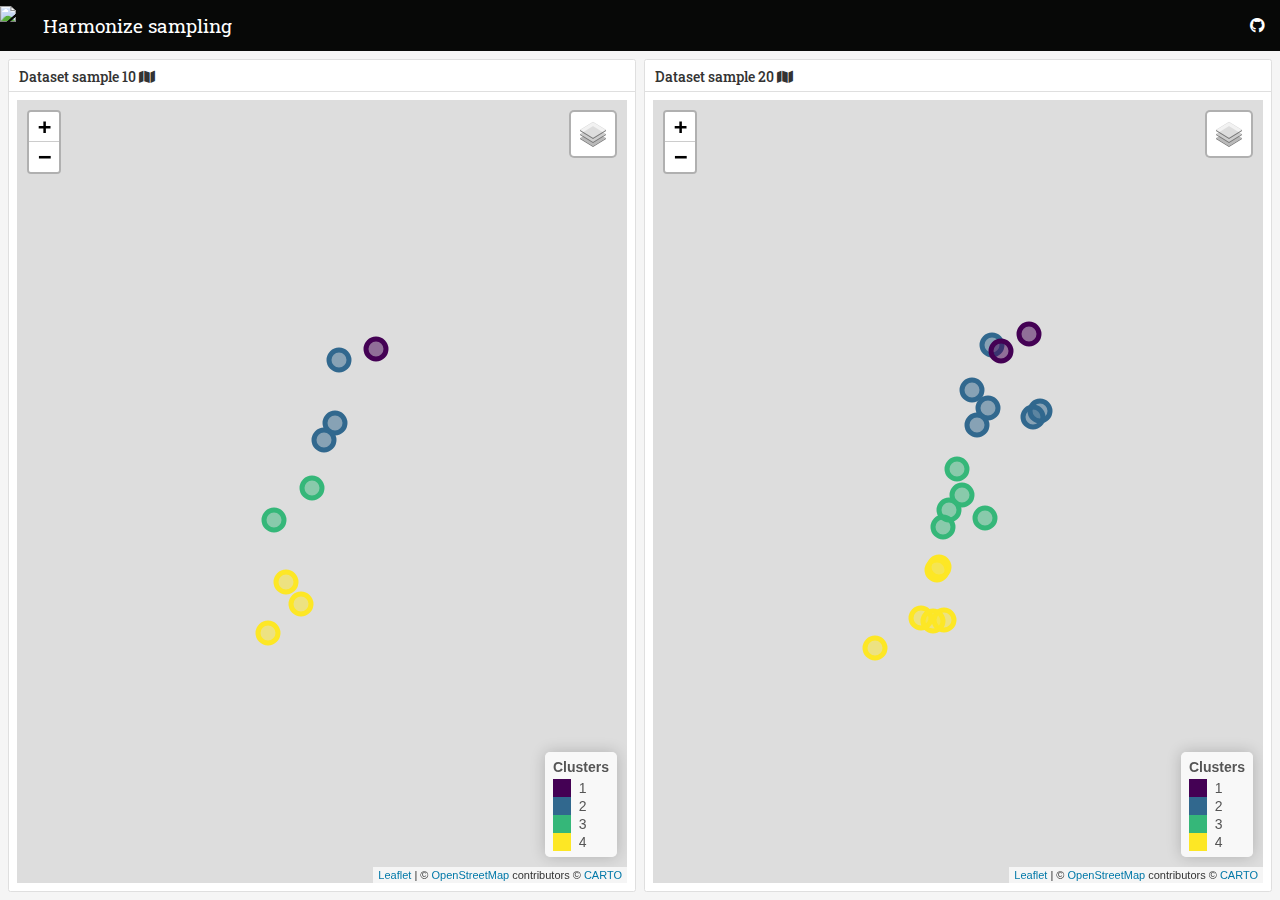
==== commit 415b4316: "🤖" ====
--- a/docs/index.html
+++ b/docs/index.html
@@ -1922,8 +1922,8 @@
 <div class="knitr-options" data-fig-width="576" data-fig-height="460">
 
 </div>
-<div id="htmlwidget-344dc7f000f6bb577d95" style="width:576px;height:460.8px;" class="leaflet html-widget"></div>
-<script type="application/json" data-for="htmlwidget-344dc7f000f6bb577d95">{"x":{"options":{"crs":{"crsClass":"L.CRS.EPSG3857","code":null,"proj4def":null,"projectedBounds":null,"options":{}}},"calls":[{"method":"addTiles","args":["https://{s}.tile.openstreetmap.org/{z}/{x}/{y}.png",null,"OpenStreetMap",{"minZoom":0,"maxZoom":18,"tileSize":256,"subdomains":"abc","errorTileUrl":"","tms":false,"noWrap":false,"zoomOffset":0,"zoomReverse":false,"opacity":1,"zIndex":1,"detectRetina":false,"attribution":"&copy; <a href=\"https://openstreetmap.org\">OpenStreetMap<\/a> contributors, <a href=\"https://creativecommons.org/licenses/by-sa/2.0/\">CC-BY-SA<\/a>"}]},{"method":"addProviderTiles","args":["CartoDB",null,"CartoDB",{"errorTileUrl":"","noWrap":false,"detectRetina":false}]},{"method":"addProviderTiles","args":["Esri.WorldImagery",null,"Satelital",{"errorTileUrl":"","noWrap":false,"detectRetina":false}]},{"method":"addCircleMarkers","args":[[-3.83172496599997,-3.91543622799998,-3.93826106399996,-3.96621617499994,-4.17905447399994,-4.23084622599993,-4.06482666699998,-4.09461147399998,-4.15308977299998],[-73.3780190639999,-73.340365866,-73.3746413119999,-73.3615718899999,-73.4378794149999,-73.487435416,-73.47498,-73.453247679,-73.462007746],10,null,null,{"interactive":true,"className":"","stroke":true,"color":["#440154","#440154","#440154","#440154","#FDE725","#FDE725","#21908D","#21908D","#FDE725"],"weight":5,"opacity":1,"fill":true,"fillColor":["#440154","#440154","#440154","#440154","#FDE725","#FDE725","#21908D","#21908D","#FDE725"],"fillOpacity":0.5},null,null,["PUERTO ALMENDRAS","MORALILLO","NUEVO MILAGRO","3 DE OCTUBRE","SAN MARTIN II ZONA","CAHUIDE","EX PETROLEROS II ZONA","EX PETROLERO I ZONA","10 DE OCTUBRE II ZONA"],null,null,{"interactive":false,"permanent":false,"direction":"auto","opacity":1,"offset":[0,0],"textsize":"10px","textOnly":false,"className":"","sticky":true},null]},{"method":"addLayersControl","args":[["CartoDB","OpenStreetMap","Satelital"],[],{"collapsed":true,"autoZIndex":true,"position":"topright"}]},{"method":"addLegend","args":[{"colors":["#440154","#21908D","#FDE725"],"labels":["2","3","4"],"na_color":null,"na_label":"NA","opacity":1,"position":"bottomright","type":"factor","title":"Legend","extra":null,"layerId":null,"className":"info legend","group":null}]}],"limits":{"lat":[-4.23084622599993,-3.83172496599997],"lng":[-73.487435416,-73.340365866]}},"evals":[],"jsHooks":[]}</script>
+<div id="htmlwidget-fc9d9a152e81764a8443" style="width:576px;height:460.8px;" class="leaflet html-widget"></div>
+<script type="application/json" data-for="htmlwidget-fc9d9a152e81764a8443">{"x":{"options":{"crs":{"crsClass":"L.CRS.EPSG3857","code":null,"proj4def":null,"projectedBounds":null,"options":{}}},"calls":[{"method":"addTiles","args":["https://{s}.tile.openstreetmap.org/{z}/{x}/{y}.png",null,"OpenStreetMap",{"minZoom":0,"maxZoom":18,"tileSize":256,"subdomains":"abc","errorTileUrl":"","tms":false,"noWrap":false,"zoomOffset":0,"zoomReverse":false,"opacity":1,"zIndex":1,"detectRetina":false,"attribution":"&copy; <a href=\"https://openstreetmap.org\">OpenStreetMap<\/a> contributors, <a href=\"https://creativecommons.org/licenses/by-sa/2.0/\">CC-BY-SA<\/a>"}]},{"method":"addProviderTiles","args":["CartoDB",null,"CartoDB",{"errorTileUrl":"","noWrap":false,"detectRetina":false}]},{"method":"addProviderTiles","args":["Esri.WorldImagery",null,"Satelital",{"errorTileUrl":"","noWrap":false,"detectRetina":false}]},{"method":"addCircleMarkers","args":[[-3.84475953999993,-3.83015154499998,-3.93173572399996,-3.95416547499997,-4.02110999999996,-4.06482666699998,-4.21929839499995,-4.17905447399994,-4.14976954899993],[-73.385880969,-73.335522957,-73.391568174,-73.406419908,-73.423671667,-73.47498,-73.483968037,-73.4378794149999,-73.458473092],10,null,null,{"interactive":true,"className":"","stroke":true,"color":["#31688E","#440154","#31688E","#31688E","#35B779","#35B779","#FDE725","#FDE725","#FDE725"],"weight":5,"opacity":1,"fill":true,"fillColor":["#31688E","#440154","#31688E","#31688E","#35B779","#35B779","#FDE725","#FDE725","#FDE725"],"fillOpacity":0.5},null,null,["NINA RUMI","SHUSHUNA","SAN JOSE","EL DORADO","24 DE JUNIO","EX PETROLEROS II ZONA","12 DE ABRIL","SAN MARTIN II ZONA","23 DE FEBRERO"],null,null,{"interactive":false,"permanent":false,"direction":"auto","opacity":1,"offset":[0,0],"textsize":"10px","textOnly":false,"className":"","sticky":true},null]},{"method":"addLayersControl","args":[["CartoDB","OpenStreetMap","Satelital"],[],{"collapsed":true,"autoZIndex":true,"position":"topright"}]},{"method":"addLegend","args":[{"colors":["#440154","#31688E","#35B779","#FDE725"],"labels":["1","2","3","4"],"na_color":null,"na_label":"NA","opacity":1,"position":"bottomright","type":"factor","title":"Clusters","extra":null,"layerId":null,"className":"info legend","group":null}]}],"limits":{"lat":[-4.21929839499995,-3.83015154499998],"lng":[-73.483968037,-73.335522957]}},"evals":[],"jsHooks":[]}</script>
 </div>
 </div>
 <div id="columns-1" class="section level2" data-width="500">
@@ -1933,8 +1933,8 @@
 <div class="knitr-options" data-fig-width="576" data-fig-height="460">
 
 </div>
-<div id="htmlwidget-3f44ee15595770a73764" style="width:576px;height:460.8px;" class="leaflet html-widget"></div>
-<script type="application/json" data-for="htmlwidget-3f44ee15595770a73764">{"x":{"options":{"crs":{"crsClass":"L.CRS.EPSG3857","code":null,"proj4def":null,"projectedBounds":null,"options":{}}},"calls":[{"method":"addTiles","args":["https://{s}.tile.openstreetmap.org/{z}/{x}/{y}.png",null,"OpenStreetMap",{"minZoom":0,"maxZoom":18,"tileSize":256,"subdomains":"abc","errorTileUrl":"","tms":false,"noWrap":false,"zoomOffset":0,"zoomReverse":false,"opacity":1,"zIndex":1,"detectRetina":false,"attribution":"&copy; <a href=\"https://openstreetmap.org\">OpenStreetMap<\/a> contributors, <a href=\"https://creativecommons.org/licenses/by-sa/2.0/\">CC-BY-SA<\/a>"}]},{"method":"addProviderTiles","args":["CartoDB",null,"CartoDB",{"errorTileUrl":"","noWrap":false,"detectRetina":false}]},{"method":"addProviderTiles","args":["Esri.WorldImagery",null,"Satelital",{"errorTileUrl":"","noWrap":false,"detectRetina":false}]},{"method":"addCircleMarkers","args":[[-3.84475953999993,-3.83015154499998,-3.93173572399996,-3.95416547499997,-3.85317052499994,-3.90626750799993,-3.93563968499996,-3.94411530399998,-4.21929839499995,-4.26020921799994,-4.09461147399998,-4.05017999999995,-4.22239955099997,-4.22314443199997,-4.15308977299998,-4.07166333299995,-4.01440999999994,-4.08207333299993,-4.14976954899993],[-73.385880969,-73.335522957,-73.391568174,-73.406419908,-73.373492684,-73.413630584,-73.3201597779999,-73.3290719949999,-73.483968037,-73.545999695,-73.453247679,-73.4264466659999,-73.4516216599999,-73.4667335029999,-73.462007746,-73.4456283329999,-73.4339883329999,-73.395123333,-73.458473092],10,null,null,{"interactive":true,"className":"","stroke":true,"color":["#31688E","#440154","#31688E","#31688E","#440154","#31688E","#31688E","#31688E","#FDE725","#FDE725","#35B779","#35B779","#FDE725","#FDE725","#FDE725","#35B779","#35B779","#35B779","#FDE725"],"weight":5,"opacity":1,"fill":true,"fillColor":["#31688E","#440154","#31688E","#31688E","#440154","#31688E","#31688E","#31688E","#FDE725","#FDE725","#35B779","#35B779","#FDE725","#FDE725","#FDE725","#35B779","#35B779","#35B779","#FDE725"],"fillOpacity":0.5},null,null,["NINA RUMI","SHUSHUNA","SAN JOSE","EL DORADO","VILLA CRUZ","NUEVA ESPERANZA","SAN JUAN DE MUNICH","SANTA BARBARA","12 DE ABRIL","HUASCAR","EX PETROLERO I ZONA","ANGEL CARDENAS","LOS CEDROS","NUEVO MIRAFLORES","10 DE OCTUBRE II ZONA","NUEVO HORIZONTE","13 DE FEBRERO","CREACION 2000","23 DE FEBRERO"],null,null,{"interactive":false,"permanent":false,"direction":"auto","opacity":1,"offset":[0,0],"textsize":"10px","textOnly":false,"className":"","sticky":true},null]},{"method":"addLayersControl","args":[["CartoDB","OpenStreetMap","Satelital"],[],{"collapsed":true,"autoZIndex":true,"position":"topright"}]},{"method":"addLegend","args":[{"colors":["#440154","#31688E","#35B779","#FDE725"],"labels":["1","2","3","4"],"na_color":null,"na_label":"NA","opacity":1,"position":"bottomright","type":"factor","title":"Legend","extra":null,"layerId":null,"className":"info legend","group":null}]}],"limits":{"lat":[-4.26020921799994,-3.83015154499998],"lng":[-73.545999695,-73.3201597779999]}},"evals":[],"jsHooks":[]}</script>
+<div id="htmlwidget-2b886af87766838e4f6c" style="width:576px;height:460.8px;" class="leaflet html-widget"></div>
+<script type="application/json" data-for="htmlwidget-2b886af87766838e4f6c">{"x":{"options":{"crs":{"crsClass":"L.CRS.EPSG3857","code":null,"proj4def":null,"projectedBounds":null,"options":{}}},"calls":[{"method":"addTiles","args":["https://{s}.tile.openstreetmap.org/{z}/{x}/{y}.png",null,"OpenStreetMap",{"minZoom":0,"maxZoom":18,"tileSize":256,"subdomains":"abc","errorTileUrl":"","tms":false,"noWrap":false,"zoomOffset":0,"zoomReverse":false,"opacity":1,"zIndex":1,"detectRetina":false,"attribution":"&copy; <a href=\"https://openstreetmap.org\">OpenStreetMap<\/a> contributors, <a href=\"https://creativecommons.org/licenses/by-sa/2.0/\">CC-BY-SA<\/a>"}]},{"method":"addProviderTiles","args":["CartoDB",null,"CartoDB",{"errorTileUrl":"","noWrap":false,"detectRetina":false}]},{"method":"addProviderTiles","args":["Esri.WorldImagery",null,"Satelital",{"errorTileUrl":"","noWrap":false,"detectRetina":false}]},{"method":"addCircleMarkers","args":[[-3.84475953999993,-3.83015154499998,-3.93173572399996,-3.95416547499997,-3.85317052499994,-3.90626750799993,-3.93563968499996,-3.94411530399998,-4.21929839499995,-4.26020921799994,-4.09461147399998,-4.05017999999995,-4.22239955099997,-4.22314443199997,-4.15308977299998,-4.07166333299995,-4.01440999999994,-4.08207333299993,-4.14976954899993],[-73.385880969,-73.335522957,-73.391568174,-73.406419908,-73.373492684,-73.413630584,-73.3201597779999,-73.3290719949999,-73.483968037,-73.545999695,-73.453247679,-73.4264466659999,-73.4516216599999,-73.4667335029999,-73.462007746,-73.4456283329999,-73.4339883329999,-73.395123333,-73.458473092],10,null,null,{"interactive":true,"className":"","stroke":true,"color":["#31688E","#440154","#31688E","#31688E","#440154","#31688E","#31688E","#31688E","#FDE725","#FDE725","#35B779","#35B779","#FDE725","#FDE725","#FDE725","#35B779","#35B779","#35B779","#FDE725"],"weight":5,"opacity":1,"fill":true,"fillColor":["#31688E","#440154","#31688E","#31688E","#440154","#31688E","#31688E","#31688E","#FDE725","#FDE725","#35B779","#35B779","#FDE725","#FDE725","#FDE725","#35B779","#35B779","#35B779","#FDE725"],"fillOpacity":0.5},null,null,["NINA RUMI","SHUSHUNA","SAN JOSE","EL DORADO","VILLA CRUZ","NUEVA ESPERANZA","SAN JUAN DE MUNICH","SANTA BARBARA","12 DE ABRIL","HUASCAR","EX PETROLERO I ZONA","ANGEL CARDENAS","LOS CEDROS","NUEVO MIRAFLORES","10 DE OCTUBRE II ZONA","NUEVO HORIZONTE","13 DE FEBRERO","CREACION 2000","23 DE FEBRERO"],null,null,{"interactive":false,"permanent":false,"direction":"auto","opacity":1,"offset":[0,0],"textsize":"10px","textOnly":false,"className":"","sticky":true},null]},{"method":"addLayersControl","args":[["CartoDB","OpenStreetMap","Satelital"],[],{"collapsed":true,"autoZIndex":true,"position":"topright"}]},{"method":"addLegend","args":[{"colors":["#440154","#31688E","#35B779","#FDE725"],"labels":["1","2","3","4"],"na_color":null,"na_label":"NA","opacity":1,"position":"bottomright","type":"factor","title":"Clusters","extra":null,"layerId":null,"className":"info legend","group":null}]}],"limits":{"lat":[-4.26020921799994,-3.83015154499998],"lng":[-73.545999695,-73.3201597779999]}},"evals":[],"jsHooks":[]}</script>
 </div>
 </div>
 
--- a/docs/lib/bootstrap-3.3.5/css/cosmo.min.css
+++ b/docs/lib/bootstrap-3.3.5/css/cosmo.min.css
@@ -0,0 +1,30 @@
+@font-face {
+  font-family: 'Source Sans Pro';
+  font-style: normal;
+  font-weight: 300;
+  src: url(fonts/SourceSansProLight.ttf) format('truetype');
+}
+@font-face {
+  font-family: 'Source Sans Pro';
+  font-style: normal;
+  font-weight: 400;
+  src: url(fonts/SourceSansPro.ttf) format('truetype');
+}
+@font-face {
+  font-family: 'Source Sans Pro';
+  font-style: normal;
+  font-weight: 700;
+  src: url(fonts/SourceSansProBold.ttf) format('truetype');
+}
+
+/*!
+ * bootswatch v3.3.6
+ * Homepage: http://bootswatch.com
+ * Copyright 2012-2015 Thomas Park
+ * Licensed under MIT
+ * Based on Bootstrap
+*//*!
+ * Bootstrap v3.3.6 (http://getbootstrap.com)
+ * Copyright 2011-2015 Twitter, Inc.
+ * Licensed under MIT (https://github.com/twbs/bootstrap/blob/master/LICENSE)
+ *//*! normalize.css v3.0.3 | MIT License | github.com/necolas/normalize.css */html{font-family:sans-serif;-ms-text-size-adjust:100%;-webkit-text-size-adjust:100%}body{margin:0}article,aside,details,figcaption,figure,footer,header,hgroup,main,menu,nav,section,summary{display:block}audio,canvas,progress,video{display:inline-block;vertical-align:baseline}audio:not([controls]){display:none;height:0}[hidden],template{display:none}a{background-color:transparent}a:active,a:hover{outline:0}abbr[title]{border-bottom:1px dotted}b,strong{font-weight:bold}dfn{font-style:italic}h1{font-size:2em;margin:0.67em 0}mark{background:#ff0;color:#000}small{font-size:80%}sub,sup{font-size:75%;line-height:0;position:relative;vertical-align:baseline}sup{top:-0.5em}sub{bottom:-0.25em}img{border:0}svg:not(:root){overflow:hidden}figure{margin:1em 40px}hr{-webkit-box-sizing:content-box;-moz-box-sizing:content-box;box-sizing:content-box;height:0}pre{overflow:auto}code,kbd,pre,samp{font-family:monospace, monospace;font-size:1em}button,input,optgroup,select,textarea{color:inherit;font:inherit;margin:0}button{overflow:visible}button,select{text-transform:none}button,html input[type="button"],input[type="reset"],input[type="submit"]{-webkit-appearance:button;cursor:pointer}button[disabled],html input[disabled]{cursor:default}button::-moz-focus-inner,input::-moz-focus-inner{border:0;padding:0}input{line-height:normal}input[type="checkbox"],input[type="radio"]{-webkit-box-sizing:border-box;-moz-box-sizing:border-box;box-sizing:border-box;padding:0}input[type="number"]::-webkit-inner-spin-button,input[type="number"]::-webkit-outer-spin-button{height:auto}input[type="search"]{-webkit-appearance:textfield;-webkit-box-sizing:content-box;-moz-box-sizing:content-box;box-sizing:content-box}input[type="search"]::-webkit-search-cancel-button,input[type="search"]::-webkit-search-decoration{-webkit-appearance:none}fieldset{border:1px solid #c0c0c0;margin:0 2px;padding:0.35em 0.625em 0.75em}legend{border:0;padding:0}textarea{overflow:auto}optgroup{font-weight:bold}table{border-collapse:collapse;border-spacing:0}td,th{padding:0}/*! Source: https://github.com/h5bp/html5-boilerplate/blob/master/src/css/main.css */@media print{*,*:before,*:after{background:transparent !important;color:#000 !important;-webkit-box-shadow:none !important;box-shadow:none !important;text-shadow:none !important}a,a:visited{text-decoration:underline}a[href]:after{content:" (" attr(href) ")"}abbr[title]:after{content:" (" attr(title) ")"}a[href^="#"]:after,a[href^="javascript:"]:after{content:""}pre,blockquote{border:1px solid #999;page-break-inside:avoid}thead{display:table-header-group}tr,img{page-break-inside:avoid}img{max-width:100% !important}p,h2,h3{orphans:3;widows:3}h2,h3{page-break-after:avoid}.navbar{display:none}.btn>.caret,.dropup>.btn>.caret{border-top-color:#000 !important}.label{border:1px solid #000}.table{border-collapse:collapse !important}.table td,.table th{background-color:#fff !important}.table-bordered th,.table-bordered td{border:1px solid #ddd !important}}@font-face{font-family:'Glyphicons Halflings';src:url('../fonts/glyphicons-halflings-regular.eot');src:url('../fonts/glyphicons-halflings-regular.eot?#iefix') format('embedded-opentype'),url('../fonts/glyphicons-halflings-regular.woff') format('woff'),url('../fonts/glyphicons-halflings-regular.ttf') format('truetype'),url('../fonts/glyphicons-halflings-regular.svg#glyphicons_halflingsregular') format('svg')}.glyphicon{position:relative;top:1px;display:inline-block;font-family:'Glyphicons Halflings';font-style:normal;font-weight:normal;line-height:1;-webkit-font-smoothing:antialiased;-moz-osx-font-smoothing:grayscale}.glyphicon-asterisk:before{content:"\002a"}.glyphicon-plus:before{content:"\002b"}.glyphicon-euro:before,.glyphicon-eur:before{content:"\20ac"}.glyphicon-minus:before{content:"\2212"}.glyphicon-cloud:before{content:"\2601"}.glyphicon-envelope:before{content:"\2709"}.glyphicon-pencil:before{content:"\270f"}.glyphicon-glass:before{content:"\e001"}.glyphicon-music:before{content:"\e002"}.glyphicon-search:before{content:"\e003"}.glyphicon-heart:before{content:"\e005"}.glyphicon-star:before{content:"\e006"}.glyphicon-star-empty:before{content:"\e007"}.glyphicon-user:before{content:"\e008"}.glyphicon-film:before{content:"\e009"}.glyphicon-th-large:before{content:"\e010"}.glyphicon-th:before{content:"\e011"}.glyphicon-th-list:before{content:"\e012"}.glyphicon-ok:before{content:"\e013"}.glyphicon-remove:before{content:"\e014"}.glyphicon-zoom-in:before{content:"\e015"}.glyphicon-zoom-out:before{content:"\e016"}.glyphicon-off:before{content:"\e017"}.glyphicon-signal:before{content:"\e018"}.glyphicon-cog:before{content:"\e019"}.glyphicon-trash:before{content:"\e020"}.glyphicon-home:before{content:"\e021"}.glyphicon-file:before{content:"\e022"}.glyphicon-time:before{content:"\e023"}.glyphicon-road:before{content:"\e024"}.glyphicon-download-alt:before{content:"\e025"}.glyphicon-download:before{content:"\e026"}.glyphicon-upload:before{content:"\e027"}.glyphicon-inbox:before{content:"\e028"}.glyphicon-play-circle:before{content:"\e029"}.glyphicon-repeat:before{content:"\e030"}.glyphicon-refresh:before{content:"\e031"}.glyphicon-list-alt:before{content:"\e032"}.glyphicon-lock:before{content:"\e033"}.glyphicon-flag:before{content:"\e034"}.glyphicon-headphones:before{content:"\e035"}.glyphicon-volume-off:before{content:"\e036"}.glyphicon-volume-down:before{content:"\e037"}.glyphicon-volume-up:before{content:"\e038"}.glyphicon-qrcode:before{content:"\e039"}.glyphicon-barcode:before{content:"\e040"}.glyphicon-tag:before{content:"\e041"}.glyphicon-tags:before{content:"\e042"}.glyphicon-book:before{content:"\e043"}.glyphicon-bookmark:before{content:"\e044"}.glyphicon-print:before{content:"\e045"}.glyphicon-camera:before{content:"\e046"}.glyphicon-font:before{content:"\e047"}.glyphicon-bold:before{content:"\e048"}.glyphicon-italic:before{content:"\e049"}.glyphicon-text-height:before{content:"\e050"}.glyphicon-text-width:before{content:"\e051"}.glyphicon-align-left:before{content:"\e052"}.glyphicon-align-center:before{content:"\e053"}.glyphicon-align-right:before{content:"\e054"}.glyphicon-align-justify:before{content:"\e055"}.glyphicon-list:before{content:"\e056"}.glyphicon-indent-left:before{content:"\e057"}.glyphicon-indent-right:before{content:"\e058"}.glyphicon-facetime-video:before{content:"\e059"}.glyphicon-picture:before{content:"\e060"}.glyphicon-map-marker:before{content:"\e062"}.glyphicon-adjust:before{content:"\e063"}.glyphicon-tint:before{content:"\e064"}.glyphicon-edit:before{content:"\e065"}.glyphicon-share:before{content:"\e066"}.glyphicon-check:before{content:"\e067"}.glyphicon-move:before{content:"\e068"}.glyphicon-step-backward:before{content:"\e069"}.glyphicon-fast-backward:before{content:"\e070"}.glyphicon-backward:before{content:"\e071"}.glyphicon-play:before{content:"\e072"}.glyphicon-pause:before{content:"\e073"}.glyphicon-stop:before{content:"\e074"}.glyphicon-forward:before{content:"\e075"}.glyphicon-fast-forward:before{content:"\e076"}.glyphicon-step-forward:before{content:"\e077"}.glyphicon-eject:before{content:"\e078"}.glyphicon-chevron-left:before{content:"\e079"}.glyphicon-chevron-right:before{content:"\e080"}.glyphicon-plus-sign:before{content:"\e081"}.glyphicon-minus-sign:before{content:"\e082"}.glyphicon-remove-sign:before{content:"\e083"}.glyphicon-ok-sign:before{content:"\e084"}.glyphicon-question-sign:before{content:"\e085"}.glyphicon-info-sign:before{content:"\e086"}.glyphicon-screenshot:before{content:"\e087"}.glyphicon-remove-circle:before{content:"\e088"}.glyphicon-ok-circle:before{content:"\e089"}.glyphicon-ban-circle:before{content:"\e090"}.glyphicon-arrow-left:before{content:"\e091"}.glyphicon-arrow-right:before{content:"\e092"}.glyphicon-arrow-up:before{content:"\e093"}.glyphicon-arrow-down:before{content:"\e094"}.glyphicon-share-alt:before{content:"\e095"}.glyphicon-resize-full:before{content:"\e096"}.glyphicon-resize-small:before{content:"\e097"}.glyphicon-exclamation-sign:before{content:"\e101"}.glyphicon-gift:before{content:"\e102"}.glyphicon-leaf:before{content:"\e103"}.glyphicon-fire:before{content:"\e104"}.glyphicon-eye-open:before{content:"\e105"}.glyphicon-eye-close:before{content:"\e106"}.glyphicon-warning-sign:before{content:"\e107"}.glyphicon-plane:before{content:"\e108"}.glyphicon-calendar:before{content:"\e109"}.glyphicon-random:before{content:"\e110"}.glyphicon-comment:before{content:"\e111"}.glyphicon-magnet:before{content:"\e112"}.glyphicon-chevron-up:before{content:"\e113"}.glyphicon-chevron-down:before{content:"\e114"}.glyphicon-retweet:before{content:"\e115"}.glyphicon-shopping-cart:before{content:"\e116"}.glyphicon-folder-close:before{content:"\e117"}.glyphicon-folder-open:before{content:"\e118"}.glyphicon-resize-vertical:before{content:"\e119"}.glyphicon-resize-horizontal:before{content:"\e120"}.glyphicon-hdd:before{content:"\e121"}.glyphicon-bullhorn:before{content:"\e122"}.glyphicon-bell:before{content:"\e123"}.glyphicon-certificate:before{content:"\e124"}.glyphicon-thumbs-up:before{content:"\e125"}.glyphicon-thumbs-down:before{content:"\e126"}.glyphicon-hand-right:before{content:"\e127"}.glyphicon-hand-left:before{content:"\e128"}.glyphicon-hand-up:before{content:"\e129"}.glyphicon-hand-down:before{content:"\e130"}.glyphicon-circle-arrow-right:before{content:"\e131"}.glyphicon-circle-arrow-left:before{content:"\e132"}.glyphicon-circle-arrow-up:before{content:"\e133"}.glyphicon-circle-arrow-down:before{content:"\e134"}.glyphicon-globe:before{content:"\e135"}.glyphicon-wrench:before{content:"\e136"}.glyphicon-tasks:before{content:"\e137"}.glyphicon-filter:before{content:"\e138"}.glyphicon-briefcase:before{content:"\e139"}.glyphicon-fullscreen:before{content:"\e140"}.glyphicon-dashboard:before{content:"\e141"}.glyphicon-paperclip:before{content:"\e142"}.glyphicon-heart-empty:before{content:"\e143"}.glyphicon-link:before{content:"\e144"}.glyphicon-phone:before{content:"\e145"}.glyphicon-pushpin:before{content:"\e146"}.glyphicon-usd:before{content:"\e148"}.glyphicon-gbp:before{content:"\e149"}.glyphicon-sort:before{content:"\e150"}.glyphicon-sort-by-alphabet:before{content:"\e151"}.glyphicon-sort-by-alphabet-alt:before{content:"\e152"}.glyphicon-sort-by-order:before{content:"\e153"}.glyphicon-sort-by-order-alt:before{content:"\e154"}.glyphicon-sort-by-attributes:before{content:"\e155"}.glyphicon-sort-by-attributes-alt:before{content:"\e156"}.glyphicon-unchecked:before{content:"\e157"}.glyphicon-expand:before{content:"\e158"}.glyphicon-collapse-down:before{content:"\e159"}.glyphicon-collapse-up:before{content:"\e160"}.glyphicon-log-in:before{content:"\e161"}.glyphicon-flash:before{content:"\e162"}.glyphicon-log-out:before{content:"\e163"}.glyphicon-new-window:before{content:"\e164"}.glyphicon-record:before{content:"\e165"}.glyphicon-save:before{content:"\e166"}.glyphicon-open:before{content:"\e167"}.glyphicon-saved:before{content:"\e168"}.glyphicon-import:before{content:"\e169"}.glyphicon-export:before{content:"\e170"}.glyphicon-send:before{content:"\e171"}.glyphicon-floppy-disk:before{content:"\e172"}.glyphicon-floppy-saved:before{content:"\e173"}.glyphicon-floppy-remove:before{content:"\e174"}.glyphicon-floppy-save:before{content:"\e175"}.glyphicon-floppy-open:before{content:"\e176"}.glyphicon-credit-card:before{content:"\e177"}.glyphicon-transfer:before{content:"\e178"}.glyphicon-cutlery:before{content:"\e179"}.glyphicon-header:before{content:"\e180"}.glyphicon-compressed:before{content:"\e181"}.glyphicon-earphone:before{content:"\e182"}.glyphicon-phone-alt:before{content:"\e183"}.glyphicon-tower:before{content:"\e184"}.glyphicon-stats:before{content:"\e185"}.glyphicon-sd-video:before{content:"\e186"}.glyphicon-hd-video:before{content:"\e187"}.glyphicon-subtitles:before{content:"\e188"}.glyphicon-sound-stereo:before{content:"\e189"}.glyphicon-sound-dolby:before{content:"\e190"}.glyphicon-sound-5-1:before{content:"\e191"}.glyphicon-sound-6-1:before{content:"\e192"}.glyphicon-sound-7-1:before{content:"\e193"}.glyphicon-copyright-mark:before{content:"\e194"}.glyphicon-registration-mark:before{content:"\e195"}.glyphicon-cloud-download:before{content:"\e197"}.glyphicon-cloud-upload:before{content:"\e198"}.glyphicon-tree-conifer:before{content:"\e199"}.glyphicon-tree-deciduous:before{content:"\e200"}.glyphicon-cd:before{content:"\e201"}.glyphicon-save-file:before{content:"\e202"}.glyphicon-open-file:before{content:"\e203"}.glyphicon-level-up:before{content:"\e204"}.glyphicon-copy:before{content:"\e205"}.glyphicon-paste:before{content:"\e206"}.glyphicon-alert:before{content:"\e209"}.glyphicon-equalizer:before{content:"\e210"}.glyphicon-king:before{content:"\e211"}.glyphicon-queen:before{content:"\e212"}.glyphicon-pawn:before{content:"\e213"}.glyphicon-bishop:before{content:"\e214"}.glyphicon-knight:before{content:"\e215"}.glyphicon-baby-formula:before{content:"\e216"}.glyphicon-tent:before{content:"\26fa"}.glyphicon-blackboard:before{content:"\e218"}.glyphicon-bed:before{content:"\e219"}.glyphicon-apple:before{content:"\f8ff"}.glyphicon-erase:before{content:"\e221"}.glyphicon-hourglass:before{content:"\231b"}.glyphicon-lamp:before{content:"\e223"}.glyphicon-duplicate:before{content:"\e224"}.glyphicon-piggy-bank:before{content:"\e225"}.glyphicon-scissors:before{content:"\e226"}.glyphicon-bitcoin:before{content:"\e227"}.glyphicon-btc:before{content:"\e227"}.glyphicon-xbt:before{content:"\e227"}.glyphicon-yen:before{content:"\00a5"}.glyphicon-jpy:before{content:"\00a5"}.glyphicon-ruble:before{content:"\20bd"}.glyphicon-rub:before{content:"\20bd"}.glyphicon-scale:before{content:"\e230"}.glyphicon-ice-lolly:before{content:"\e231"}.glyphicon-ice-lolly-tasted:before{content:"\e232"}.glyphicon-education:before{content:"\e233"}.glyphicon-option-horizontal:before{content:"\e234"}.glyphicon-option-vertical:before{content:"\e235"}.glyphicon-menu-hamburger:before{content:"\e236"}.glyphicon-modal-window:before{content:"\e237"}.glyphicon-oil:before{content:"\e238"}.glyphicon-grain:before{content:"\e239"}.glyphicon-sunglasses:before{content:"\e240"}.glyphicon-text-size:before{content:"\e241"}.glyphicon-text-color:before{content:"\e242"}.glyphicon-text-background:before{content:"\e243"}.glyphicon-object-align-top:before{content:"\e244"}.glyphicon-object-align-bottom:before{content:"\e245"}.glyphicon-object-align-horizontal:before{content:"\e246"}.glyphicon-object-align-left:before{content:"\e247"}.glyphicon-object-align-vertical:before{content:"\e248"}.glyphicon-object-align-right:before{content:"\e249"}.glyphicon-triangle-right:before{content:"\e250"}.glyphicon-triangle-left:before{content:"\e251"}.glyphicon-triangle-bottom:before{content:"\e252"}.glyphicon-triangle-top:before{content:"\e253"}.glyphicon-console:before{content:"\e254"}.glyphicon-superscript:before{content:"\e255"}.glyphicon-subscript:before{content:"\e256"}.glyphicon-menu-left:before{content:"\e257"}.glyphicon-menu-right:before{content:"\e258"}.glyphicon-menu-down:before{content:"\e259"}.glyphicon-menu-up:before{content:"\e260"}*{-webkit-box-sizing:border-box;-moz-box-sizing:border-box;box-sizing:border-box}*:before,*:after{-webkit-box-sizing:border-box;-moz-box-sizing:border-box;box-sizing:border-box}html{font-size:10px;-webkit-tap-highlight-color:rgba(0,0,0,0)}body{font-family:"Source Sans Pro",Calibri,Candara,Arial,sans-serif;font-size:15px;line-height:1.42857143;color:#333333;background-color:#ffffff}input,button,select,textarea{font-family:inherit;font-size:inherit;line-height:inherit}a{color:#2780e3;text-decoration:none}a:hover,a:focus{color:#165ba8;text-decoration:underline}a:focus{outline:thin dotted;outline:5px auto -webkit-focus-ring-color;outline-offset:-2px}figure{margin:0}img{vertical-align:middle}.img-responsive,.thumbnail>img,.thumbnail a>img,.carousel-inner>.item>img,.carousel-inner>.item>a>img{display:block;max-width:100%;height:auto}.img-rounded{border-radius:0}.img-thumbnail{padding:4px;line-height:1.42857143;background-color:#ffffff;border:1px solid #dddddd;border-radius:0;-webkit-transition:all .2s ease-in-out;-o-transition:all .2s ease-in-out;transition:all .2s ease-in-out;display:inline-block;max-width:100%;height:auto}.img-circle{border-radius:50%}hr{margin-top:21px;margin-bottom:21px;border:0;border-top:1px solid #e6e6e6}.sr-only{position:absolute;width:1px;height:1px;margin:-1px;padding:0;overflow:hidden;clip:rect(0, 0, 0, 0);border:0}.sr-only-focusable:active,.sr-only-focusable:focus{position:static;width:auto;height:auto;margin:0;overflow:visible;clip:auto}[role="button"]{cursor:pointer}h1,h2,h3,h4,h5,h6,.h1,.h2,.h3,.h4,.h5,.h6{font-family:"Source Sans Pro",Calibri,Candara,Arial,sans-serif;font-weight:300;line-height:1.1;color:inherit}h1 small,h2 small,h3 small,h4 small,h5 small,h6 small,.h1 small,.h2 small,.h3 small,.h4 small,.h5 small,.h6 small,h1 .small,h2 .small,h3 .small,h4 .small,h5 .small,h6 .small,.h1 .small,.h2 .small,.h3 .small,.h4 .small,.h5 .small,.h6 .small{font-weight:normal;line-height:1;color:#999999}h1,.h1,h2,.h2,h3,.h3{margin-top:21px;margin-bottom:10.5px}h1 small,.h1 small,h2 small,.h2 small,h3 small,.h3 small,h1 .small,.h1 .small,h2 .small,.h2 .small,h3 .small,.h3 .small{font-size:65%}h4,.h4,h5,.h5,h6,.h6{margin-top:10.5px;margin-bottom:10.5px}h4 small,.h4 small,h5 small,.h5 small,h6 small,.h6 small,h4 .small,.h4 .small,h5 .small,.h5 .small,h6 .small,.h6 .small{font-size:75%}h1,.h1{font-size:39px}h2,.h2{font-size:32px}h3,.h3{font-size:26px}h4,.h4{font-size:19px}h5,.h5{font-size:15px}h6,.h6{font-size:13px}p{margin:0 0 10.5px}.lead{margin-bottom:21px;font-size:17px;font-weight:300;line-height:1.4}@media (min-width:768px){.lead{font-size:22.5px}}small,.small{font-size:86%}mark,.mark{background-color:#ff7518;padding:.2em}.text-left{text-align:left}.text-right{text-align:right}.text-center{text-align:center}.text-justify{text-align:justify}.text-nowrap{white-space:nowrap}.text-lowercase{text-transform:lowercase}.text-uppercase{text-transform:uppercase}.text-capitalize{text-transform:capitalize}.text-muted{color:#999999}.text-primary{color:#2780e3}a.text-primary:hover,a.text-primary:focus{color:#1967be}.text-success{color:#ffffff}a.text-success:hover,a.text-success:focus{color:#e6e6e6}.text-info{color:#ffffff}a.text-info:hover,a.text-info:focus{color:#e6e6e6}.text-warning{color:#ffffff}a.text-warning:hover,a.text-warning:focus{color:#e6e6e6}.text-danger{color:#ffffff}a.text-danger:hover,a.text-danger:focus{color:#e6e6e6}.bg-primary{color:#fff;background-color:#2780e3}a.bg-primary:hover,a.bg-primary:focus{background-color:#1967be}.bg-success{background-color:#3fb618}a.bg-success:hover,a.bg-success:focus{background-color:#2f8912}.bg-info{background-color:#9954bb}a.bg-info:hover,a.bg-info:focus{background-color:#7e3f9d}.bg-warning{background-color:#ff7518}a.bg-warning:hover,a.bg-warning:focus{background-color:#e45c00}.bg-danger{background-color:#ff0039}a.bg-danger:hover,a.bg-danger:focus{background-color:#cc002e}.page-header{padding-bottom:9.5px;margin:42px 0 21px;border-bottom:1px solid #e6e6e6}ul,ol{margin-top:0;margin-bottom:10.5px}ul ul,ol ul,ul ol,ol ol{margin-bottom:0}.list-unstyled{padding-left:0;list-style:none}.list-inline{padding-left:0;list-style:none;margin-left:-5px}.list-inline>li{display:inline-block;padding-left:5px;padding-right:5px}dl{margin-top:0;margin-bottom:21px}dt,dd{line-height:1.42857143}dt{font-weight:bold}dd{margin-left:0}@media (min-width:768px){.dl-horizontal dt{float:left;width:160px;clear:left;text-align:right;overflow:hidden;text-overflow:ellipsis;white-space:nowrap}.dl-horizontal dd{margin-left:180px}}abbr[title],abbr[data-original-title]{cursor:help;border-bottom:1px dotted #999999}.initialism{font-size:90%;text-transform:uppercase}blockquote{padding:10.5px 21px;margin:0 0 21px;font-size:18.75px;border-left:5px solid #e6e6e6}blockquote p:last-child,blockquote ul:last-child,blockquote ol:last-child{margin-bottom:0}blockquote footer,blockquote small,blockquote .small{display:block;font-size:80%;line-height:1.42857143;color:#999999}blockquote footer:before,blockquote small:before,blockquote .small:before{content:'\2014 \00A0'}.blockquote-reverse,blockquote.pull-right{padding-right:15px;padding-left:0;border-right:5px solid #e6e6e6;border-left:0;text-align:right}.blockquote-reverse footer:before,blockquote.pull-right footer:before,.blockquote-reverse small:before,blockquote.pull-right small:before,.blockquote-reverse .small:before,blockquote.pull-right .small:before{content:''}.blockquote-reverse footer:after,blockquote.pull-right footer:after,.blockquote-reverse small:after,blockquote.pull-right small:after,.blockquote-reverse .small:after,blockquote.pull-right .small:after{content:'\00A0 \2014'}address{margin-bottom:21px;font-style:normal;line-height:1.42857143}code,kbd,pre,samp{font-family:monospace}code{padding:2px 4px;font-size:90%;color:#c7254e;background-color:#f9f2f4;border-radius:0}kbd{padding:2px 4px;font-size:90%;color:#ffffff;background-color:#333333;border-radius:0;-webkit-box-shadow:inset 0 -1px 0 rgba(0,0,0,0.25);box-shadow:inset 0 -1px 0 rgba(0,0,0,0.25)}kbd kbd{padding:0;font-size:100%;font-weight:bold;-webkit-box-shadow:none;box-shadow:none}pre{display:block;padding:10px;margin:0 0 10.5px;font-size:14px;line-height:1.42857143;word-break:break-all;word-wrap:break-word;color:#333333;background-color:#f5f5f5;border:1px solid #cccccc;border-radius:0}pre code{padding:0;font-size:inherit;color:inherit;white-space:pre-wrap;background-color:transparent;border-radius:0}.pre-scrollable{max-height:340px;overflow-y:scroll}.container{margin-right:auto;margin-left:auto;padding-left:15px;padding-right:15px}@media (min-width:768px){.container{width:750px}}@media (min-width:992px){.container{width:970px}}@media (min-width:1200px){.container{width:1170px}}.container-fluid{margin-right:auto;margin-left:auto;padding-left:15px;padding-right:15px}.row{margin-left:-15px;margin-right:-15px}.col-xs-1,.col-sm-1,.col-md-1,.col-lg-1,.col-xs-2,.col-sm-2,.col-md-2,.col-lg-2,.col-xs-3,.col-sm-3,.col-md-3,.col-lg-3,.col-xs-4,.col-sm-4,.col-md-4,.col-lg-4,.col-xs-5,.col-sm-5,.col-md-5,.col-lg-5,.col-xs-6,.col-sm-6,.col-md-6,.col-lg-6,.col-xs-7,.col-sm-7,.col-md-7,.col-lg-7,.col-xs-8,.col-sm-8,.col-md-8,.col-lg-8,.col-xs-9,.col-sm-9,.col-md-9,.col-lg-9,.col-xs-10,.col-sm-10,.col-md-10,.col-lg-10,.col-xs-11,.col-sm-11,.col-md-11,.col-lg-11,.col-xs-12,.col-sm-12,.col-md-12,.col-lg-12{position:relative;min-height:1px;padding-left:15px;padding-right:15px}.col-xs-1,.col-xs-2,.col-xs-3,.col-xs-4,.col-xs-5,.col-xs-6,.col-xs-7,.col-xs-8,.col-xs-9,.col-xs-10,.col-xs-11,.col-xs-12{float:left}.col-xs-12{width:100%}.col-xs-11{width:91.66666667%}.col-xs-10{width:83.33333333%}.col-xs-9{width:75%}.col-xs-8{width:66.66666667%}.col-xs-7{width:58.33333333%}.col-xs-6{width:50%}.col-xs-5{width:41.66666667%}.col-xs-4{width:33.33333333%}.col-xs-3{width:25%}.col-xs-2{width:16.66666667%}.col-xs-1{width:8.33333333%}.col-xs-pull-12{right:100%}.col-xs-pull-11{right:91.66666667%}.col-xs-pull-10{right:83.33333333%}.col-xs-pull-9{right:75%}.col-xs-pull-8{right:66.66666667%}.col-xs-pull-7{right:58.33333333%}.col-xs-pull-6{right:50%}.col-xs-pull-5{right:41.66666667%}.col-xs-pull-4{right:33.33333333%}.col-xs-pull-3{right:25%}.col-xs-pull-2{right:16.66666667%}.col-xs-pull-1{right:8.33333333%}.col-xs-pull-0{right:auto}.col-xs-push-12{left:100%}.col-xs-push-11{left:91.66666667%}.col-xs-push-10{left:83.33333333%}.col-xs-push-9{left:75%}.col-xs-push-8{left:66.66666667%}.col-xs-push-7{left:58.33333333%}.col-xs-push-6{left:50%}.col-xs-push-5{left:41.66666667%}.col-xs-push-4{left:33.33333333%}.col-xs-push-3{left:25%}.col-xs-push-2{left:16.66666667%}.col-xs-push-1{left:8.33333333%}.col-xs-push-0{left:auto}.col-xs-offset-12{margin-left:100%}.col-xs-offset-11{margin-left:91.66666667%}.col-xs-offset-10{margin-left:83.33333333%}.col-xs-offset-9{margin-left:75%}.col-xs-offset-8{margin-left:66.66666667%}.col-xs-offset-7{margin-left:58.33333333%}.col-xs-offset-6{margin-left:50%}.col-xs-offset-5{margin-left:41.66666667%}.col-xs-offset-4{margin-left:33.33333333%}.col-xs-offset-3{margin-left:25%}.col-xs-offset-2{margin-left:16.66666667%}.col-xs-offset-1{margin-left:8.33333333%}.col-xs-offset-0{margin-left:0%}@media (min-width:768px){.col-sm-1,.col-sm-2,.col-sm-3,.col-sm-4,.col-sm-5,.col-sm-6,.col-sm-7,.col-sm-8,.col-sm-9,.col-sm-10,.col-sm-11,.col-sm-12{float:left}.col-sm-12{width:100%}.col-sm-11{width:91.66666667%}.col-sm-10{width:83.33333333%}.col-sm-9{width:75%}.col-sm-8{width:66.66666667%}.col-sm-7{width:58.33333333%}.col-sm-6{width:50%}.col-sm-5{width:41.66666667%}.col-sm-4{width:33.33333333%}.col-sm-3{width:25%}.col-sm-2{width:16.66666667%}.col-sm-1{width:8.33333333%}.col-sm-pull-12{right:100%}.col-sm-pull-11{right:91.66666667%}.col-sm-pull-10{right:83.33333333%}.col-sm-pull-9{right:75%}.col-sm-pull-8{right:66.66666667%}.col-sm-pull-7{right:58.33333333%}.col-sm-pull-6{right:50%}.col-sm-pull-5{right:41.66666667%}.col-sm-pull-4{right:33.33333333%}.col-sm-pull-3{right:25%}.col-sm-pull-2{right:16.66666667%}.col-sm-pull-1{right:8.33333333%}.col-sm-pull-0{right:auto}.col-sm-push-12{left:100%}.col-sm-push-11{left:91.66666667%}.col-sm-push-10{left:83.33333333%}.col-sm-push-9{left:75%}.col-sm-push-8{left:66.66666667%}.col-sm-push-7{left:58.33333333%}.col-sm-push-6{left:50%}.col-sm-push-5{left:41.66666667%}.col-sm-push-4{left:33.33333333%}.col-sm-push-3{left:25%}.col-sm-push-2{left:16.66666667%}.col-sm-push-1{left:8.33333333%}.col-sm-push-0{left:auto}.col-sm-offset-12{margin-left:100%}.col-sm-offset-11{margin-left:91.66666667%}.col-sm-offset-10{margin-left:83.33333333%}.col-sm-offset-9{margin-left:75%}.col-sm-offset-8{margin-left:66.66666667%}.col-sm-offset-7{margin-left:58.33333333%}.col-sm-offset-6{margin-left:50%}.col-sm-offset-5{margin-left:41.66666667%}.col-sm-offset-4{margin-left:33.33333333%}.col-sm-offset-3{margin-left:25%}.col-sm-offset-2{margin-left:16.66666667%}.col-sm-offset-1{margin-left:8.33333333%}.col-sm-offset-0{margin-left:0%}}@media (min-width:992px){.col-md-1,.col-md-2,.col-md-3,.col-md-4,.col-md-5,.col-md-6,.col-md-7,.col-md-8,.col-md-9,.col-md-10,.col-md-11,.col-md-12{float:left}.col-md-12{width:100%}.col-md-11{width:91.66666667%}.col-md-10{width:83.33333333%}.col-md-9{width:75%}.col-md-8{width:66.66666667%}.col-md-7{width:58.33333333%}.col-md-6{width:50%}.col-md-5{width:41.66666667%}.col-md-4{width:33.33333333%}.col-md-3{width:25%}.col-md-2{width:16.66666667%}.col-md-1{width:8.33333333%}.col-md-pull-12{right:100%}.col-md-pull-11{right:91.66666667%}.col-md-pull-10{right:83.33333333%}.col-md-pull-9{right:75%}.col-md-pull-8{right:66.66666667%}.col-md-pull-7{right:58.33333333%}.col-md-pull-6{right:50%}.col-md-pull-5{right:41.66666667%}.col-md-pull-4{right:33.33333333%}.col-md-pull-3{right:25%}.col-md-pull-2{right:16.66666667%}.col-md-pull-1{right:8.33333333%}.col-md-pull-0{right:auto}.col-md-push-12{left:100%}.col-md-push-11{left:91.66666667%}.col-md-push-10{left:83.33333333%}.col-md-push-9{left:75%}.col-md-push-8{left:66.66666667%}.col-md-push-7{left:58.33333333%}.col-md-push-6{left:50%}.col-md-push-5{left:41.66666667%}.col-md-push-4{left:33.33333333%}.col-md-push-3{left:25%}.col-md-push-2{left:16.66666667%}.col-md-push-1{left:8.33333333%}.col-md-push-0{left:auto}.col-md-offset-12{margin-left:100%}.col-md-offset-11{margin-left:91.66666667%}.col-md-offset-10{margin-left:83.33333333%}.col-md-offset-9{margin-left:75%}.col-md-offset-8{margin-left:66.66666667%}.col-md-offset-7{margin-left:58.33333333%}.col-md-offset-6{margin-left:50%}.col-md-offset-5{margin-left:41.66666667%}.col-md-offset-4{margin-left:33.33333333%}.col-md-offset-3{margin-left:25%}.col-md-offset-2{margin-left:16.66666667%}.col-md-offset-1{margin-left:8.33333333%}.col-md-offset-0{margin-left:0%}}@media (min-width:1200px){.col-lg-1,.col-lg-2,.col-lg-3,.col-lg-4,.col-lg-5,.col-lg-6,.col-lg-7,.col-lg-8,.col-lg-9,.col-lg-10,.col-lg-11,.col-lg-12{float:left}.col-lg-12{width:100%}.col-lg-11{width:91.66666667%}.col-lg-10{width:83.33333333%}.col-lg-9{width:75%}.col-lg-8{width:66.66666667%}.col-lg-7{width:58.33333333%}.col-lg-6{width:50%}.col-lg-5{width:41.66666667%}.col-lg-4{width:33.33333333%}.col-lg-3{width:25%}.col-lg-2{width:16.66666667%}.col-lg-1{width:8.33333333%}.col-lg-pull-12{right:100%}.col-lg-pull-11{right:91.66666667%}.col-lg-pull-10{right:83.33333333%}.col-lg-pull-9{right:75%}.col-lg-pull-8{right:66.66666667%}.col-lg-pull-7{right:58.33333333%}.col-lg-pull-6{right:50%}.col-lg-pull-5{right:41.66666667%}.col-lg-pull-4{right:33.33333333%}.col-lg-pull-3{right:25%}.col-lg-pull-2{right:16.66666667%}.col-lg-pull-1{right:8.33333333%}.col-lg-pull-0{right:auto}.col-lg-push-12{left:100%}.col-lg-push-11{left:91.66666667%}.col-lg-push-10{left:83.33333333%}.col-lg-push-9{left:75%}.col-lg-push-8{left:66.66666667%}.col-lg-push-7{left:58.33333333%}.col-lg-push-6{left:50%}.col-lg-push-5{left:41.66666667%}.col-lg-push-4{left:33.33333333%}.col-lg-push-3{left:25%}.col-lg-push-2{left:16.66666667%}.col-lg-push-1{left:8.33333333%}.col-lg-push-0{left:auto}.col-lg-offset-12{margin-left:100%}.col-lg-offset-11{margin-left:91.66666667%}.col-lg-offset-10{margin-left:83.33333333%}.col-lg-offset-9{margin-left:75%}.col-lg-offset-8{margin-left:66.66666667%}.col-lg-offset-7{margin-left:58.33333333%}.col-lg-offset-6{margin-left:50%}.col-lg-offset-5{margin-left:41.66666667%}.col-lg-offset-4{margin-left:33.33333333%}.col-lg-offset-3{margin-left:25%}.col-lg-offset-2{margin-left:16.66666667%}.col-lg-offset-1{margin-left:8.33333333%}.col-lg-offset-0{margin-left:0%}}table{background-color:transparent}caption{padding-top:8px;padding-bottom:8px;color:#999999;text-align:left}th{}.table{width:100%;max-width:100%;margin-bottom:21px}.table>thead>tr>th,.table>tbody>tr>th,.table>tfoot>tr>th,.table>thead>tr>td,.table>tbody>tr>td,.table>tfoot>tr>td{padding:8px;line-height:1.42857143;vertical-align:top;border-top:1px solid #dddddd}.table>thead>tr>th{vertical-align:bottom;border-bottom:2px solid #dddddd}.table>caption+thead>tr:first-child>th,.table>colgroup+thead>tr:first-child>th,.table>thead:first-child>tr:first-child>th,.table>caption+thead>tr:first-child>td,.table>colgroup+thead>tr:first-child>td,.table>thead:first-child>tr:first-child>td{border-top:0}.table>tbody+tbody{border-top:2px solid #dddddd}.table .table{background-color:#ffffff}.table-condensed>thead>tr>th,.table-condensed>tbody>tr>th,.table-condensed>tfoot>tr>th,.table-condensed>thead>tr>td,.table-condensed>tbody>tr>td,.table-condensed>tfoot>tr>td{padding:5px}.table-bordered{border:1px solid #dddddd}.table-bordered>thead>tr>th,.table-bordered>tbody>tr>th,.table-bordered>tfoot>tr>th,.table-bordered>thead>tr>td,.table-bordered>tbody>tr>td,.table-bordered>tfoot>tr>td{border:1px solid #dddddd}.table-bordered>thead>tr>th,.table-bordered>thead>tr>td{border-bottom-width:2px}.table-striped>tbody>tr:nth-of-type(odd){background-color:#f9f9f9}.table-hover>tbody>tr:hover{background-color:#f5f5f5}table col[class*="col-"]{position:static;float:none;display:table-column}table td[class*="col-"],table th[class*="col-"]{position:static;float:none;display:table-cell}.table>thead>tr>td.active,.table>tbody>tr>td.active,.table>tfoot>tr>td.active,.table>thead>tr>th.active,.table>tbody>tr>th.active,.table>tfoot>tr>th.active,.table>thead>tr.active>td,.table>tbody>tr.active>td,.table>tfoot>tr.active>td,.table>thead>tr.active>th,.table>tbody>tr.active>th,.table>tfoot>tr.active>th{background-color:#f5f5f5}.table-hover>tbody>tr>td.active:hover,.table-hover>tbody>tr>th.active:hover,.table-hover>tbody>tr.active:hover>td,.table-hover>tbody>tr:hover>.active,.table-hover>tbody>tr.active:hover>th{background-color:#e8e8e8}.table>thead>tr>td.success,.table>tbody>tr>td.success,.table>tfoot>tr>td.success,.table>thead>tr>th.success,.table>tbody>tr>th.success,.table>tfoot>tr>th.success,.table>thead>tr.success>td,.table>tbody>tr.success>td,.table>tfoot>tr.success>td,.table>thead>tr.success>th,.table>tbody>tr.success>th,.table>tfoot>tr.success>th{background-color:#3fb618}.table-hover>tbody>tr>td.success:hover,.table-hover>tbody>tr>th.success:hover,.table-hover>tbody>tr.success:hover>td,.table-hover>tbody>tr:hover>.success,.table-hover>tbody>tr.success:hover>th{background-color:#379f15}.table>thead>tr>td.info,.table>tbody>tr>td.info,.table>tfoot>tr>td.info,.table>thead>tr>th.info,.table>tbody>tr>th.info,.table>tfoot>tr>th.info,.table>thead>tr.info>td,.table>tbody>tr.info>td,.table>tfoot>tr.info>td,.table>thead>tr.info>th,.table>tbody>tr.info>th,.table>tfoot>tr.info>th{background-color:#9954bb}.table-hover>tbody>tr>td.info:hover,.table-hover>tbody>tr>th.info:hover,.table-hover>tbody>tr.info:hover>td,.table-hover>tbody>tr:hover>.info,.table-hover>tbody>tr.info:hover>th{background-color:#8d46b0}.table>thead>tr>td.warning,.table>tbody>tr>td.warning,.table>tfoot>tr>td.warning,.table>thead>tr>th.warning,.table>tbody>tr>th.warning,.table>tfoot>tr>th.warning,.table>thead>tr.warning>td,.table>tbody>tr.warning>td,.table>tfoot>tr.warning>td,.table>thead>tr.warning>th,.table>tbody>tr.warning>th,.table>tfoot>tr.warning>th{background-color:#ff7518}.table-hover>tbody>tr>td.warning:hover,.table-hover>tbody>tr>th.warning:hover,.table-hover>tbody>tr.warning:hover>td,.table-hover>tbody>tr:hover>.warning,.table-hover>tbody>tr.warning:hover>th{background-color:#fe6600}.table>thead>tr>td.danger,.table>tbody>tr>td.danger,.table>tfoot>tr>td.danger,.table>thead>tr>th.danger,.table>tbody>tr>th.danger,.table>tfoot>tr>th.danger,.table>thead>tr.danger>td,.table>tbody>tr.danger>td,.table>tfoot>tr.danger>td,.table>thead>tr.danger>th,.table>tbody>tr.danger>th,.table>tfoot>tr.danger>th{background-color:#ff0039}.table-hover>tbody>tr>td.danger:hover,.table-hover>tbody>tr>th.danger:hover,.table-hover>tbody>tr.danger:hover>td,.table-hover>tbody>tr:hover>.danger,.table-hover>tbody>tr.danger:hover>th{background-color:#e60033}.table-responsive{overflow-x:auto;min-height:0.01%}@media screen and (max-width:767px){.table-responsive{width:100%;margin-bottom:15.75px;overflow-y:hidden;-ms-overflow-style:-ms-autohiding-scrollbar;border:1px solid #dddddd}.table-responsive>.table{margin-bottom:0}.table-responsive>.table>thead>tr>th,.table-responsive>.table>tbody>tr>th,.table-responsive>.table>tfoot>tr>th,.table-responsive>.table>thead>tr>td,.table-responsive>.table>tbody>tr>td,.table-responsive>.table>tfoot>tr>td{white-space:nowrap}.table-responsive>.table-bordered{border:0}.table-responsive>.table-bordered>thead>tr>th:first-child,.table-responsive>.table-bordered>tbody>tr>th:first-child,.table-responsive>.table-bordered>tfoot>tr>th:first-child,.table-responsive>.table-bordered>thead>tr>td:first-child,.table-responsive>.table-bordered>tbody>tr>td:first-child,.table-responsive>.table-bordered>tfoot>tr>td:first-child{border-left:0}.table-responsive>.table-bordered>thead>tr>th:last-child,.table-responsive>.table-bordered>tbody>tr>th:last-child,.table-responsive>.table-bordered>tfoot>tr>th:last-child,.table-responsive>.table-bordered>thead>tr>td:last-child,.table-responsive>.table-bordered>tbody>tr>td:last-child,.table-responsive>.table-bordered>tfoot>tr>td:last-child{border-right:0}.table-responsive>.table-bordered>tbody>tr:last-child>th,.table-responsive>.table-bordered>tfoot>tr:last-child>th,.table-responsive>.table-bordered>tbody>tr:last-child>td,.table-responsive>.table-bordered>tfoot>tr:last-child>td{border-bottom:0}}fieldset{padding:0;margin:0;border:0;min-width:0}legend{display:block;width:100%;padding:0;margin-bottom:21px;font-size:22.5px;line-height:inherit;color:#333333;border:0;border-bottom:1px solid #e5e5e5}label{display:inline-block;max-width:100%;margin-bottom:5px;font-weight:bold}input[type="search"]{-webkit-box-sizing:border-box;-moz-box-sizing:border-box;box-sizing:border-box}input[type="radio"],input[type="checkbox"]{margin:4px 0 0;margin-top:1px \9;line-height:normal}input[type="file"]{display:block}input[type="range"]{display:block;width:100%}select[multiple],select[size]{height:auto}input[type="file"]:focus,input[type="radio"]:focus,input[type="checkbox"]:focus{outline:thin dotted;outline:5px auto -webkit-focus-ring-color;outline-offset:-2px}output{display:block;padding-top:11px;font-size:15px;line-height:1.42857143;color:#333333}.form-control{display:block;width:100%;height:43px;padding:10px 18px;font-size:15px;line-height:1.42857143;color:#333333;background-color:#ffffff;background-image:none;border:1px solid #cccccc;border-radius:0;-webkit-box-shadow:inset 0 1px 1px rgba(0,0,0,0.075);box-shadow:inset 0 1px 1px rgba(0,0,0,0.075);-webkit-transition:border-color ease-in-out .15s,-webkit-box-shadow ease-in-out .15s;-o-transition:border-color ease-in-out .15s,box-shadow ease-in-out .15s;transition:border-color ease-in-out .15s,box-shadow ease-in-out .15s}.form-control:focus{border-color:#66afe9;outline:0;-webkit-box-shadow:inset 0 1px 1px rgba(0,0,0,0.075),0 0 8px rgba(102,175,233,0.6);box-shadow:inset 0 1px 1px rgba(0,0,0,0.075),0 0 8px rgba(102,175,233,0.6)}.form-control::-moz-placeholder{color:#999999;opacity:1}.form-control:-ms-input-placeholder{color:#999999}.form-control::-webkit-input-placeholder{color:#999999}.form-control::-ms-expand{border:0;background-color:transparent}.form-control[disabled],.form-control[readonly],fieldset[disabled] .form-control{background-color:#e6e6e6;opacity:1}.form-control[disabled],fieldset[disabled] .form-control{cursor:not-allowed}textarea.form-control{height:auto}input[type="search"]{-webkit-appearance:none}@media screen and (-webkit-min-device-pixel-ratio:0){input[type="date"].form-control,input[type="time"].form-control,input[type="datetime-local"].form-control,input[type="month"].form-control{line-height:43px}input[type="date"].input-sm,input[type="time"].input-sm,input[type="datetime-local"].input-sm,input[type="month"].input-sm,.input-group-sm input[type="date"],.input-group-sm input[type="time"],.input-group-sm input[type="datetime-local"],.input-group-sm input[type="month"]{line-height:31px}input[type="date"].input-lg,input[type="time"].input-lg,input[type="datetime-local"].input-lg,input[type="month"].input-lg,.input-group-lg input[type="date"],.input-group-lg input[type="time"],.input-group-lg input[type="datetime-local"],.input-group-lg input[type="month"]{line-height:64px}}.form-group{margin-bottom:15px}.radio,.checkbox{position:relative;display:block;margin-top:10px;margin-bottom:10px}.radio label,.checkbox label{min-height:21px;padding-left:20px;margin-bottom:0;font-weight:normal;cursor:pointer}.radio input[type="radio"],.radio-inline input[type="radio"],.checkbox input[type="checkbox"],.checkbox-inline input[type="checkbox"]{position:absolute;margin-left:-20px;margin-top:4px \9}.radio+.radio,.checkbox+.checkbox{margin-top:-5px}.radio-inline,.checkbox-inline{position:relative;display:inline-block;padding-left:20px;margin-bottom:0;vertical-align:middle;font-weight:normal;cursor:pointer}.radio-inline+.radio-inline,.checkbox-inline+.checkbox-inline{margin-top:0;margin-left:10px}input[type="radio"][disabled],input[type="checkbox"][disabled],input[type="radio"].disabled,input[type="checkbox"].disabled,fieldset[disabled] input[type="radio"],fieldset[disabled] input[type="checkbox"]{cursor:not-allowed}.radio-inline.disabled,.checkbox-inline.disabled,fieldset[disabled] .radio-inline,fieldset[disabled] .checkbox-inline{cursor:not-allowed}.radio.disabled label,.checkbox.disabled label,fieldset[disabled] .radio label,fieldset[disabled] .checkbox label{cursor:not-allowed}.form-control-static{padding-top:11px;padding-bottom:11px;margin-bottom:0;min-height:36px}.form-control-static.input-lg,.form-control-static.input-sm{padding-left:0;padding-right:0}.input-sm{height:31px;padding:5px 10px;font-size:13px;line-height:1.5;border-radius:0}select.input-sm{height:31px;line-height:31px}textarea.input-sm,select[multiple].input-sm{height:auto}.form-group-sm .form-control{height:31px;padding:5px 10px;font-size:13px;line-height:1.5;border-radius:0}.form-group-sm select.form-control{height:31px;line-height:31px}.form-group-sm textarea.form-control,.form-group-sm select[multiple].form-control{height:auto}.form-group-sm .form-control-static{height:31px;min-height:34px;padding:6px 10px;font-size:13px;line-height:1.5}.input-lg{height:64px;padding:18px 30px;font-size:19px;line-height:1.3333333;border-radius:0}select.input-lg{height:64px;line-height:64px}textarea.input-lg,select[multiple].input-lg{height:auto}.form-group-lg .form-control{height:64px;padding:18px 30px;font-size:19px;line-height:1.3333333;border-radius:0}.form-group-lg select.form-control{height:64px;line-height:64px}.form-group-lg textarea.form-control,.form-group-lg select[multiple].form-control{height:auto}.form-group-lg .form-control-static{height:64px;min-height:40px;padding:19px 30px;font-size:19px;line-height:1.3333333}.has-feedback{position:relative}.has-feedback .form-control{padding-right:53.75px}.form-control-feedback{position:absolute;top:0;right:0;z-index:2;display:block;width:43px;height:43px;line-height:43px;text-align:center;pointer-events:none}.input-lg+.form-control-feedback,.input-group-lg+.form-control-feedback,.form-group-lg .form-control+.form-control-feedback{width:64px;height:64px;line-height:64px}.input-sm+.form-control-feedback,.input-group-sm+.form-control-feedback,.form-group-sm .form-control+.form-control-feedback{width:31px;height:31px;line-height:31px}.has-success .help-block,.has-success .control-label,.has-success .radio,.has-success .checkbox,.has-success .radio-inline,.has-success .checkbox-inline,.has-success.radio label,.has-success.checkbox label,.has-success.radio-inline label,.has-success.checkbox-inline label{color:#ffffff}.has-success .form-control{border-color:#ffffff;-webkit-box-shadow:inset 0 1px 1px rgba(0,0,0,0.075);box-shadow:inset 0 1px 1px rgba(0,0,0,0.075)}.has-success .form-control:focus{border-color:#e6e6e6;-webkit-box-shadow:inset 0 1px 1px rgba(0,0,0,0.075),0 0 6px #fff;box-shadow:inset 0 1px 1px rgba(0,0,0,0.075),0 0 6px #fff}.has-success .input-group-addon{color:#ffffff;border-color:#ffffff;background-color:#3fb618}.has-success .form-control-feedback{color:#ffffff}.has-warning .help-block,.has-warning .control-label,.has-warning .radio,.has-warning .checkbox,.has-warning .radio-inline,.has-warning .checkbox-inline,.has-warning.radio label,.has-warning.checkbox label,.has-warning.radio-inline label,.has-warning.checkbox-inline label{color:#ffffff}.has-warning .form-control{border-color:#ffffff;-webkit-box-shadow:inset 0 1px 1px rgba(0,0,0,0.075);box-shadow:inset 0 1px 1px rgba(0,0,0,0.075)}.has-warning .form-control:focus{border-color:#e6e6e6;-webkit-box-shadow:inset 0 1px 1px rgba(0,0,0,0.075),0 0 6px #fff;box-shadow:inset 0 1px 1px rgba(0,0,0,0.075),0 0 6px #fff}.has-warning .input-group-addon{color:#ffffff;border-color:#ffffff;background-color:#ff7518}.has-warning .form-control-feedback{color:#ffffff}.has-error .help-block,.has-error .control-label,.has-error .radio,.has-error .checkbox,.has-error .radio-inline,.has-error .checkbox-inline,.has-error.radio label,.has-error.checkbox label,.has-error.radio-inline label,.has-error.checkbox-inline label{color:#ffffff}.has-error .form-control{border-color:#ffffff;-webkit-box-shadow:inset 0 1px 1px rgba(0,0,0,0.075);box-shadow:inset 0 1px 1px rgba(0,0,0,0.075)}.has-error .form-control:focus{border-color:#e6e6e6;-webkit-box-shadow:inset 0 1px 1px rgba(0,0,0,0.075),0 0 6px #fff;box-shadow:inset 0 1px 1px rgba(0,0,0,0.075),0 0 6px #fff}.has-error .input-group-addon{color:#ffffff;border-color:#ffffff;background-color:#ff0039}.has-error .form-control-feedback{color:#ffffff}.has-feedback label~.form-control-feedback{top:26px}.has-feedback label.sr-only~.form-control-feedback{top:0}.help-block{display:block;margin-top:5px;margin-bottom:10px;color:#737373}@media (min-width:768px){.form-inline .form-group{display:inline-block;margin-bottom:0;vertical-align:middle}.form-inline .form-control{display:inline-block;width:auto;vertical-align:middle}.form-inline .form-control-static{display:inline-block}.form-inline .input-group{display:inline-table;vertical-align:middle}.form-inline .input-group .input-group-addon,.form-inline .input-group .input-group-btn,.form-inline .input-group .form-control{width:auto}.form-inline .input-group>.form-control{width:100%}.form-inline .control-label{margin-bottom:0;vertical-align:middle}.form-inline .radio,.form-inline .checkbox{display:inline-block;margin-top:0;margin-bottom:0;vertical-align:middle}.form-inline .radio label,.form-inline .checkbox label{padding-left:0}.form-inline .radio input[type="radio"],.form-inline .checkbox input[type="checkbox"]{position:relative;margin-left:0}.form-inline .has-feedback .form-control-feedback{top:0}}.form-horizontal .radio,.form-horizontal .checkbox,.form-horizontal .radio-inline,.form-horizontal .checkbox-inline{margin-top:0;margin-bottom:0;padding-top:11px}.form-horizontal .radio,.form-horizontal .checkbox{min-height:32px}.form-horizontal .form-group{margin-left:-15px;margin-right:-15px}@media (min-width:768px){.form-horizontal .control-label{text-align:right;margin-bottom:0;padding-top:11px}}.form-horizontal .has-feedback .form-control-feedback{right:15px}@media (min-width:768px){.form-horizontal .form-group-lg .control-label{padding-top:19px;font-size:19px}}@media (min-width:768px){.form-horizontal .form-group-sm .control-label{padding-top:6px;font-size:13px}}.btn{display:inline-block;margin-bottom:0;font-weight:normal;text-align:center;vertical-align:middle;-ms-touch-action:manipulation;touch-action:manipulation;cursor:pointer;background-image:none;border:1px solid transparent;white-space:nowrap;padding:10px 18px;font-size:15px;line-height:1.42857143;border-radius:0;-webkit-user-select:none;-moz-user-select:none;-ms-user-select:none;user-select:none}.btn:focus,.btn:active:focus,.btn.active:focus,.btn.focus,.btn:active.focus,.btn.active.focus{outline:thin dotted;outline:5px auto -webkit-focus-ring-color;outline-offset:-2px}.btn:hover,.btn:focus,.btn.focus{color:#ffffff;text-decoration:none}.btn:active,.btn.active{outline:0;background-image:none;-webkit-box-shadow:inset 0 3px 5px rgba(0,0,0,0.125);box-shadow:inset 0 3px 5px rgba(0,0,0,0.125)}.btn.disabled,.btn[disabled],fieldset[disabled] .btn{cursor:not-allowed;opacity:0.65;filter:alpha(opacity=65);-webkit-box-shadow:none;box-shadow:none}a.btn.disabled,fieldset[disabled] a.btn{pointer-events:none}.btn-default{color:#ffffff;background-color:#222222;border-color:#222222}.btn-default:focus,.btn-default.focus{color:#ffffff;background-color:#090909;border-color:#000000}.btn-default:hover{color:#ffffff;background-color:#090909;border-color:#040404}.btn-default:active,.btn-default.active,.open>.dropdown-toggle.btn-default{color:#ffffff;background-color:#090909;border-color:#040404}.btn-default:active:hover,.btn-default.active:hover,.open>.dropdown-toggle.btn-default:hover,.btn-default:active:focus,.btn-default.active:focus,.open>.dropdown-toggle.btn-default:focus,.btn-default:active.focus,.btn-default.active.focus,.open>.dropdown-toggle.btn-default.focus{color:#ffffff;background-color:#000000;border-color:#000000}.btn-default:active,.btn-default.active,.open>.dropdown-toggle.btn-default{background-image:none}.btn-default.disabled:hover,.btn-default[disabled]:hover,fieldset[disabled] .btn-default:hover,.btn-default.disabled:focus,.btn-default[disabled]:focus,fieldset[disabled] .btn-default:focus,.btn-default.disabled.focus,.btn-default[disabled].focus,fieldset[disabled] .btn-default.focus{background-color:#222222;border-color:#222222}.btn-default .badge{color:#222222;background-color:#ffffff}.btn-primary{color:#ffffff;background-color:#2780e3;border-color:#2780e3}.btn-primary:focus,.btn-primary.focus{color:#ffffff;background-color:#1967be;border-color:#10427b}.btn-primary:hover{color:#ffffff;background-color:#1967be;border-color:#1862b5}.btn-primary:active,.btn-primary.active,.open>.dropdown-toggle.btn-primary{color:#ffffff;background-color:#1967be;border-color:#1862b5}.btn-primary:active:hover,.btn-primary.active:hover,.open>.dropdown-toggle.btn-primary:hover,.btn-primary:active:focus,.btn-primary.active:focus,.open>.dropdown-toggle.btn-primary:focus,.btn-primary:active.focus,.btn-primary.active.focus,.open>.dropdown-toggle.btn-primary.focus{color:#ffffff;background-color:#15569f;border-color:#10427b}.btn-primary:active,.btn-primary.active,.open>.dropdown-toggle.btn-primary{background-image:none}.btn-primary.disabled:hover,.btn-primary[disabled]:hover,fieldset[disabled] .btn-primary:hover,.btn-primary.disabled:focus,.btn-primary[disabled]:focus,fieldset[disabled] .btn-primary:focus,.btn-primary.disabled.focus,.btn-primary[disabled].focus,fieldset[disabled] .btn-primary.focus{background-color:#2780e3;border-color:#2780e3}.btn-primary .badge{color:#2780e3;background-color:#ffffff}.btn-success{color:#ffffff;background-color:#3fb618;border-color:#3fb618}.btn-success:focus,.btn-success.focus{color:#ffffff;background-color:#2f8912;border-color:#184509}.btn-success:hover{color:#ffffff;background-color:#2f8912;border-color:#2c8011}.btn-success:active,.btn-success.active,.open>.dropdown-toggle.btn-success{color:#ffffff;background-color:#2f8912;border-color:#2c8011}.btn-success:active:hover,.btn-success.active:hover,.open>.dropdown-toggle.btn-success:hover,.btn-success:active:focus,.btn-success.active:focus,.open>.dropdown-toggle.btn-success:focus,.btn-success:active.focus,.btn-success.active.focus,.open>.dropdown-toggle.btn-success.focus{color:#ffffff;background-color:#24690e;border-color:#184509}.btn-success:active,.btn-success.active,.open>.dropdown-toggle.btn-success{background-image:none}.btn-success.disabled:hover,.btn-success[disabled]:hover,fieldset[disabled] .btn-success:hover,.btn-success.disabled:focus,.btn-success[disabled]:focus,fieldset[disabled] .btn-success:focus,.btn-success.disabled.focus,.btn-success[disabled].focus,fieldset[disabled] .btn-success.focus{background-color:#3fb618;border-color:#3fb618}.btn-success .badge{color:#3fb618;background-color:#ffffff}.btn-info{color:#ffffff;background-color:#9954bb;border-color:#9954bb}.btn-info:focus,.btn-info.focus{color:#ffffff;background-color:#7e3f9d;border-color:#522967}.btn-info:hover{color:#ffffff;background-color:#7e3f9d;border-color:#783c96}.btn-info:active,.btn-info.active,.open>.dropdown-toggle.btn-info{color:#ffffff;background-color:#7e3f9d;border-color:#783c96}.btn-info:active:hover,.btn-info.active:hover,.open>.dropdown-toggle.btn-info:hover,.btn-info:active:focus,.btn-info.active:focus,.open>.dropdown-toggle.btn-info:focus,.btn-info:active.focus,.btn-info.active.focus,.open>.dropdown-toggle.btn-info.focus{color:#ffffff;background-color:#6a3484;border-color:#522967}.btn-info:active,.btn-info.active,.open>.dropdown-toggle.btn-info{background-image:none}.btn-info.disabled:hover,.btn-info[disabled]:hover,fieldset[disabled] .btn-info:hover,.btn-info.disabled:focus,.btn-info[disabled]:focus,fieldset[disabled] .btn-info:focus,.btn-info.disabled.focus,.btn-info[disabled].focus,fieldset[disabled] .btn-info.focus{background-color:#9954bb;border-color:#9954bb}.btn-info .badge{color:#9954bb;background-color:#ffffff}.btn-warning{color:#ffffff;background-color:#ff7518;border-color:#ff7518}.btn-warning:focus,.btn-warning.focus{color:#ffffff;background-color:#e45c00;border-color:#983d00}.btn-warning:hover{color:#ffffff;background-color:#e45c00;border-color:#da5800}.btn-warning:active,.btn-warning.active,.open>.dropdown-toggle.btn-warning{color:#ffffff;background-color:#e45c00;border-color:#da5800}.btn-warning:active:hover,.btn-warning.active:hover,.open>.dropdown-toggle.btn-warning:hover,.btn-warning:active:focus,.btn-warning.active:focus,.open>.dropdown-toggle.btn-warning:focus,.btn-warning:active.focus,.btn-warning.active.focus,.open>.dropdown-toggle.btn-warning.focus{color:#ffffff;background-color:#c04d00;border-color:#983d00}.btn-warning:active,.btn-warning.active,.open>.dropdown-toggle.btn-warning{background-image:none}.btn-warning.disabled:hover,.btn-warning[disabled]:hover,fieldset[disabled] .btn-warning:hover,.btn-warning.disabled:focus,.btn-warning[disabled]:focus,fieldset[disabled] .btn-warning:focus,.btn-warning.disabled.focus,.btn-warning[disabled].focus,fieldset[disabled] .btn-warning.focus{background-color:#ff7518;border-color:#ff7518}.btn-warning .badge{color:#ff7518;background-color:#ffffff}.btn-danger{color:#ffffff;background-color:#ff0039;border-color:#ff0039}.btn-danger:focus,.btn-danger.focus{color:#ffffff;background-color:#cc002e;border-color:#80001c}.btn-danger:hover{color:#ffffff;background-color:#cc002e;border-color:#c2002b}.btn-danger:active,.btn-danger.active,.open>.dropdown-toggle.btn-danger{color:#ffffff;background-color:#cc002e;border-color:#c2002b}.btn-danger:active:hover,.btn-danger.active:hover,.open>.dropdown-toggle.btn-danger:hover,.btn-danger:active:focus,.btn-danger.active:focus,.open>.dropdown-toggle.btn-danger:focus,.btn-danger:active.focus,.btn-danger.active.focus,.open>.dropdown-toggle.btn-danger.focus{color:#ffffff;background-color:#a80026;border-color:#80001c}.btn-danger:active,.btn-danger.active,.open>.dropdown-toggle.btn-danger{background-image:none}.btn-danger.disabled:hover,.btn-danger[disabled]:hover,fieldset[disabled] .btn-danger:hover,.btn-danger.disabled:focus,.btn-danger[disabled]:focus,fieldset[disabled] .btn-danger:focus,.btn-danger.disabled.focus,.btn-danger[disabled].focus,fieldset[disabled] .btn-danger.focus{background-color:#ff0039;border-color:#ff0039}.btn-danger .badge{color:#ff0039;background-color:#ffffff}.btn-link{color:#2780e3;font-weight:normal;border-radius:0}.btn-link,.btn-link:active,.btn-link.active,.btn-link[disabled],fieldset[disabled] .btn-link{background-color:transparent;-webkit-box-shadow:none;box-shadow:none}.btn-link,.btn-link:hover,.btn-link:focus,.btn-link:active{border-color:transparent}.btn-link:hover,.btn-link:focus{color:#165ba8;text-decoration:underline;background-color:transparent}.btn-link[disabled]:hover,fieldset[disabled] .btn-link:hover,.btn-link[disabled]:focus,fieldset[disabled] .btn-link:focus{color:#999999;text-decoration:none}.btn-lg,.btn-group-lg>.btn{padding:18px 30px;font-size:19px;line-height:1.3333333;border-radius:0}.btn-sm,.btn-group-sm>.btn{padding:5px 10px;font-size:13px;line-height:1.5;border-radius:0}.btn-xs,.btn-group-xs>.btn{padding:1px 5px;font-size:13px;line-height:1.5;border-radius:0}.btn-block{display:block;width:100%}.btn-block+.btn-block{margin-top:5px}input[type="submit"].btn-block,input[type="reset"].btn-block,input[type="button"].btn-block{width:100%}.fade{opacity:0;-webkit-transition:opacity 0.15s linear;-o-transition:opacity 0.15s linear;transition:opacity 0.15s linear}.fade.in{opacity:1}.collapse{display:none}.collapse.in{display:block}tr.collapse.in{display:table-row}tbody.collapse.in{display:table-row-group}.collapsing{position:relative;height:0;overflow:hidden;-webkit-transition-property:height, visibility;-o-transition-property:height, visibility;transition-property:height, visibility;-webkit-transition-duration:0.35s;-o-transition-duration:0.35s;transition-duration:0.35s;-webkit-transition-timing-function:ease;-o-transition-timing-function:ease;transition-timing-function:ease}.caret{display:inline-block;width:0;height:0;margin-left:2px;vertical-align:middle;border-top:4px dashed;border-top:4px solid \9;border-right:4px solid transparent;border-left:4px solid transparent}.dropup,.dropdown{position:relative}.dropdown-toggle:focus{outline:0}.dropdown-menu{position:absolute;top:100%;left:0;z-index:1000;display:none;float:left;min-width:160px;padding:5px 0;margin:2px 0 0;list-style:none;font-size:15px;text-align:left;background-color:#ffffff;border:1px solid #cccccc;border:1px solid rgba(0,0,0,0.15);border-radius:0;-webkit-box-shadow:0 6px 12px rgba(0,0,0,0.175);box-shadow:0 6px 12px rgba(0,0,0,0.175);-webkit-background-clip:padding-box;background-clip:padding-box}.dropdown-menu.pull-right{right:0;left:auto}.dropdown-menu .divider{height:1px;margin:9.5px 0;overflow:hidden;background-color:#e5e5e5}.dropdown-menu>li>a{display:block;padding:3px 20px;clear:both;font-weight:normal;line-height:1.42857143;color:#333333;white-space:nowrap}.dropdown-menu>li>a:hover,.dropdown-menu>li>a:focus{text-decoration:none;color:#ffffff;background-color:#2780e3}.dropdown-menu>.active>a,.dropdown-menu>.active>a:hover,.dropdown-menu>.active>a:focus{color:#ffffff;text-decoration:none;outline:0;background-color:#2780e3}.dropdown-menu>.disabled>a,.dropdown-menu>.disabled>a:hover,.dropdown-menu>.disabled>a:focus{color:#999999}.dropdown-menu>.disabled>a:hover,.dropdown-menu>.disabled>a:focus{text-decoration:none;background-color:transparent;background-image:none;filter:progid:DXImageTransform.Microsoft.gradient(enabled=false);cursor:not-allowed}.open>.dropdown-menu{display:block}.open>a{outline:0}.dropdown-menu-right{left:auto;right:0}.dropdown-menu-left{left:0;right:auto}.dropdown-header{display:block;padding:3px 20px;font-size:13px;line-height:1.42857143;color:#999999;white-space:nowrap}.dropdown-backdrop{position:fixed;left:0;right:0;bottom:0;top:0;z-index:990}.pull-right>.dropdown-menu{right:0;left:auto}.dropup .caret,.navbar-fixed-bottom .dropdown .caret{border-top:0;border-bottom:4px dashed;border-bottom:4px solid \9;content:""}.dropup .dropdown-menu,.navbar-fixed-bottom .dropdown .dropdown-menu{top:auto;bottom:100%;margin-bottom:2px}@media (min-width:768px){.navbar-right .dropdown-menu{left:auto;right:0}.navbar-right .dropdown-menu-left{left:0;right:auto}}.btn-group,.btn-group-vertical{position:relative;display:inline-block;vertical-align:middle}.btn-group>.btn,.btn-group-vertical>.btn{position:relative;float:left}.btn-group>.btn:hover,.btn-group-vertical>.btn:hover,.btn-group>.btn:focus,.btn-group-vertical>.btn:focus,.btn-group>.btn:active,.btn-group-vertical>.btn:active,.btn-group>.btn.active,.btn-group-vertical>.btn.active{z-index:2}.btn-group .btn+.btn,.btn-group .btn+.btn-group,.btn-group .btn-group+.btn,.btn-group .btn-group+.btn-group{margin-left:-1px}.btn-toolbar{margin-left:-5px}.btn-toolbar .btn,.btn-toolbar .btn-group,.btn-toolbar .input-group{float:left}.btn-toolbar>.btn,.btn-toolbar>.btn-group,.btn-toolbar>.input-group{margin-left:5px}.btn-group>.btn:not(:first-child):not(:last-child):not(.dropdown-toggle){border-radius:0}.btn-group>.btn:first-child{margin-left:0}.btn-group>.btn:first-child:not(:last-child):not(.dropdown-toggle){border-bottom-right-radius:0;border-top-right-radius:0}.btn-group>.btn:last-child:not(:first-child),.btn-group>.dropdown-toggle:not(:first-child){border-bottom-left-radius:0;border-top-left-radius:0}.btn-group>.btn-group{float:left}.btn-group>.btn-group:not(:first-child):not(:last-child)>.btn{border-radius:0}.btn-group>.btn-group:first-child:not(:last-child)>.btn:last-child,.btn-group>.btn-group:first-child:not(:last-child)>.dropdown-toggle{border-bottom-right-radius:0;border-top-right-radius:0}.btn-group>.btn-group:last-child:not(:first-child)>.btn:first-child{border-bottom-left-radius:0;border-top-left-radius:0}.btn-group .dropdown-toggle:active,.btn-group.open .dropdown-toggle{outline:0}.btn-group>.btn+.dropdown-toggle{padding-left:8px;padding-right:8px}.btn-group>.btn-lg+.dropdown-toggle{padding-left:12px;padding-right:12px}.btn-group.open .dropdown-toggle{-webkit-box-shadow:inset 0 3px 5px rgba(0,0,0,0.125);box-shadow:inset 0 3px 5px rgba(0,0,0,0.125)}.btn-group.open .dropdown-toggle.btn-link{-webkit-box-shadow:none;box-shadow:none}.btn .caret{margin-left:0}.btn-lg .caret{border-width:5px 5px 0;border-bottom-width:0}.dropup .btn-lg .caret{border-width:0 5px 5px}.btn-group-vertical>.btn,.btn-group-vertical>.btn-group,.btn-group-vertical>.btn-group>.btn{display:block;float:none;width:100%;max-width:100%}.btn-group-vertical>.btn-group>.btn{float:none}.btn-group-vertical>.btn+.btn,.btn-group-vertical>.btn+.btn-group,.btn-group-vertical>.btn-group+.btn,.btn-group-vertical>.btn-group+.btn-group{margin-top:-1px;margin-left:0}.btn-group-vertical>.btn:not(:first-child):not(:last-child){border-radius:0}.btn-group-vertical>.btn:first-child:not(:last-child){border-top-right-radius:0;border-top-left-radius:0;border-bottom-right-radius:0;border-bottom-left-radius:0}.btn-group-vertical>.btn:last-child:not(:first-child){border-top-right-radius:0;border-top-left-radius:0;border-bottom-right-radius:0;border-bottom-left-radius:0}.btn-group-vertical>.btn-group:not(:first-child):not(:last-child)>.btn{border-radius:0}.btn-group-vertical>.btn-group:first-child:not(:last-child)>.btn:last-child,.btn-group-vertical>.btn-group:first-child:not(:last-child)>.dropdown-toggle{border-bottom-right-radius:0;border-bottom-left-radius:0}.btn-group-vertical>.btn-group:last-child:not(:first-child)>.btn:first-child{border-top-right-radius:0;border-top-left-radius:0}.btn-group-justified{display:table;width:100%;table-layout:fixed;border-collapse:separate}.btn-group-justified>.btn,.btn-group-justified>.btn-group{float:none;display:table-cell;width:1%}.btn-group-justified>.btn-group .btn{width:100%}.btn-group-justified>.btn-group .dropdown-menu{left:auto}[data-toggle="buttons"]>.btn input[type="radio"],[data-toggle="buttons"]>.btn-group>.btn input[type="radio"],[data-toggle="buttons"]>.btn input[type="checkbox"],[data-toggle="buttons"]>.btn-group>.btn input[type="checkbox"]{position:absolute;clip:rect(0, 0, 0, 0);pointer-events:none}.input-group{position:relative;display:table;border-collapse:separate}.input-group[class*="col-"]{float:none;padding-left:0;padding-right:0}.input-group .form-control{position:relative;z-index:2;float:left;width:100%;margin-bottom:0}.input-group .form-control:focus{z-index:3}.input-group-lg>.form-control,.input-group-lg>.input-group-addon,.input-group-lg>.input-group-btn>.btn{height:64px;padding:18px 30px;font-size:19px;line-height:1.3333333;border-radius:0}select.input-group-lg>.form-control,select.input-group-lg>.input-group-addon,select.input-group-lg>.input-group-btn>.btn{height:64px;line-height:64px}textarea.input-group-lg>.form-control,textarea.input-group-lg>.input-group-addon,textarea.input-group-lg>.input-group-btn>.btn,select[multiple].input-group-lg>.form-control,select[multiple].input-group-lg>.input-group-addon,select[multiple].input-group-lg>.input-group-btn>.btn{height:auto}.input-group-sm>.form-control,.input-group-sm>.input-group-addon,.input-group-sm>.input-group-btn>.btn{height:31px;padding:5px 10px;font-size:13px;line-height:1.5;border-radius:0}select.input-group-sm>.form-control,select.input-group-sm>.input-group-addon,select.input-group-sm>.input-group-btn>.btn{height:31px;line-height:31px}textarea.input-group-sm>.form-control,textarea.input-group-sm>.input-group-addon,textarea.input-group-sm>.input-group-btn>.btn,select[multiple].input-group-sm>.form-control,select[multiple].input-group-sm>.input-group-addon,select[multiple].input-group-sm>.input-group-btn>.btn{height:auto}.input-group-addon,.input-group-btn,.input-group .form-control{display:table-cell}.input-group-addon:not(:first-child):not(:last-child),.input-group-btn:not(:first-child):not(:last-child),.input-group .form-control:not(:first-child):not(:last-child){border-radius:0}.input-group-addon,.input-group-btn{width:1%;white-space:nowrap;vertical-align:middle}.input-group-addon{padding:10px 18px;font-size:15px;font-weight:normal;line-height:1;color:#333333;text-align:center;background-color:#e6e6e6;border:1px solid #cccccc;border-radius:0}.input-group-addon.input-sm{padding:5px 10px;font-size:13px;border-radius:0}.input-group-addon.input-lg{padding:18px 30px;font-size:19px;border-radius:0}.input-group-addon input[type="radio"],.input-group-addon input[type="checkbox"]{margin-top:0}.input-group .form-control:first-child,.input-group-addon:first-child,.input-group-btn:first-child>.btn,.input-group-btn:first-child>.btn-group>.btn,.input-group-btn:first-child>.dropdown-toggle,.input-group-btn:last-child>.btn:not(:last-child):not(.dropdown-toggle),.input-group-btn:last-child>.btn-group:not(:last-child)>.btn{border-bottom-right-radius:0;border-top-right-radius:0}.input-group-addon:first-child{border-right:0}.input-group .form-control:last-child,.input-group-addon:last-child,.input-group-btn:last-child>.btn,.input-group-btn:last-child>.btn-group>.btn,.input-group-btn:last-child>.dropdown-toggle,.input-group-btn:first-child>.btn:not(:first-child),.input-group-btn:first-child>.btn-group:not(:first-child)>.btn{border-bottom-left-radius:0;border-top-left-radius:0}.input-group-addon:last-child{border-left:0}.input-group-btn{position:relative;font-size:0;white-space:nowrap}.input-group-btn>.btn{position:relative}.input-group-btn>.btn+.btn{margin-left:-1px}.input-group-btn>.btn:hover,.input-group-btn>.btn:focus,.input-group-btn>.btn:active{z-index:2}.input-group-btn:first-child>.btn,.input-group-btn:first-child>.btn-group{margin-right:-1px}.input-group-btn:last-child>.btn,.input-group-btn:last-child>.btn-group{z-index:2;margin-left:-1px}.nav{margin-bottom:0;padding-left:0;list-style:none}.nav>li{position:relative;display:block}.nav>li>a{position:relative;display:block;padding:10px 15px}.nav>li>a:hover,.nav>li>a:focus{text-decoration:none;background-color:#e6e6e6}.nav>li.disabled>a{color:#999999}.nav>li.disabled>a:hover,.nav>li.disabled>a:focus{color:#999999;text-decoration:none;background-color:transparent;cursor:not-allowed}.nav .open>a,.nav .open>a:hover,.nav .open>a:focus{background-color:#e6e6e6;border-color:#2780e3}.nav .nav-divider{height:1px;margin:9.5px 0;overflow:hidden;background-color:#e5e5e5}.nav>li>a>img{max-width:none}.nav-tabs{border-bottom:1px solid #dddddd}.nav-tabs>li{float:left;margin-bottom:-1px}.nav-tabs>li>a{margin-right:2px;line-height:1.42857143;border:1px solid transparent;border-radius:0 0 0 0}.nav-tabs>li>a:hover{border-color:#e6e6e6 #e6e6e6 #dddddd}.nav-tabs>li.active>a,.nav-tabs>li.active>a:hover,.nav-tabs>li.active>a:focus{color:#555555;background-color:#ffffff;border:1px solid #dddddd;border-bottom-color:transparent;cursor:default}.nav-tabs.nav-justified{width:100%;border-bottom:0}.nav-tabs.nav-justified>li{float:none}.nav-tabs.nav-justified>li>a{text-align:center;margin-bottom:5px}.nav-tabs.nav-justified>.dropdown .dropdown-menu{top:auto;left:auto}@media (min-width:768px){.nav-tabs.nav-justified>li{display:table-cell;width:1%}.nav-tabs.nav-justified>li>a{margin-bottom:0}}.nav-tabs.nav-justified>li>a{margin-right:0;border-radius:0}.nav-tabs.nav-justified>.active>a,.nav-tabs.nav-justified>.active>a:hover,.nav-tabs.nav-justified>.active>a:focus{border:1px solid #dddddd}@media (min-width:768px){.nav-tabs.nav-justified>li>a{border-bottom:1px solid #dddddd;border-radius:0 0 0 0}.nav-tabs.nav-justified>.active>a,.nav-tabs.nav-justified>.active>a:hover,.nav-tabs.nav-justified>.active>a:focus{border-bottom-color:#ffffff}}.nav-pills>li{float:left}.nav-pills>li>a{border-radius:0}.nav-pills>li+li{margin-left:2px}.nav-pills>li.active>a,.nav-pills>li.active>a:hover,.nav-pills>li.active>a:focus{color:#ffffff;background-color:#2780e3}.nav-stacked>li{float:none}.nav-stacked>li+li{margin-top:2px;margin-left:0}.nav-justified{width:100%}.nav-justified>li{float:none}.nav-justified>li>a{text-align:center;margin-bottom:5px}.nav-justified>.dropdown .dropdown-menu{top:auto;left:auto}@media (min-width:768px){.nav-justified>li{display:table-cell;width:1%}.nav-justified>li>a{margin-bottom:0}}.nav-tabs-justified{border-bottom:0}.nav-tabs-justified>li>a{margin-right:0;border-radius:0}.nav-tabs-justified>.active>a,.nav-tabs-justified>.active>a:hover,.nav-tabs-justified>.active>a:focus{border:1px solid #dddddd}@media (min-width:768px){.nav-tabs-justified>li>a{border-bottom:1px solid #dddddd;border-radius:0 0 0 0}.nav-tabs-justified>.active>a,.nav-tabs-justified>.active>a:hover,.nav-tabs-justified>.active>a:focus{border-bottom-color:#ffffff}}.tab-content>.tab-pane{display:none}.tab-content>.active{display:block}.nav-tabs .dropdown-menu{margin-top:-1px;border-top-right-radius:0;border-top-left-radius:0}.navbar{position:relative;min-height:50px;margin-bottom:21px;border:1px solid transparent}@media (min-width:768px){.navbar{border-radius:0}}@media (min-width:768px){.navbar-header{float:left}}.navbar-collapse{overflow-x:visible;padding-right:15px;padding-left:15px;border-top:1px solid transparent;-webkit-box-shadow:inset 0 1px 0 rgba(255,255,255,0.1);box-shadow:inset 0 1px 0 rgba(255,255,255,0.1);-webkit-overflow-scrolling:touch}.navbar-collapse.in{overflow-y:auto}@media (min-width:768px){.navbar-collapse{width:auto;border-top:0;-webkit-box-shadow:none;box-shadow:none}.navbar-collapse.collapse{display:block !important;height:auto !important;padding-bottom:0;overflow:visible !important}.navbar-collapse.in{overflow-y:visible}.navbar-fixed-top .navbar-collapse,.navbar-static-top .navbar-collapse,.navbar-fixed-bottom .navbar-collapse{padding-left:0;padding-right:0}}.navbar-fixed-top .navbar-collapse,.navbar-fixed-bottom .navbar-collapse{max-height:340px}@media (max-device-width:480px) and (orientation:landscape){.navbar-fixed-top .navbar-collapse,.navbar-fixed-bottom .navbar-collapse{max-height:200px}}.container>.navbar-header,.container-fluid>.navbar-header,.container>.navbar-collapse,.container-fluid>.navbar-collapse{margin-right:-15px;margin-left:-15px}@media (min-width:768px){.container>.navbar-header,.container-fluid>.navbar-header,.container>.navbar-collapse,.container-fluid>.navbar-collapse{margin-right:0;margin-left:0}}.navbar-static-top{z-index:1000;border-width:0 0 1px}@media (min-width:768px){.navbar-static-top{border-radius:0}}.navbar-fixed-top,.navbar-fixed-bottom{position:fixed;right:0;left:0;z-index:1030}@media (min-width:768px){.navbar-fixed-top,.navbar-fixed-bottom{border-radius:0}}.navbar-fixed-top{top:0;border-width:0 0 1px}.navbar-fixed-bottom{bottom:0;margin-bottom:0;border-width:1px 0 0}.navbar-brand{float:left;padding:14.5px 15px;font-size:19px;line-height:21px;height:50px}.navbar-brand:hover,.navbar-brand:focus{text-decoration:none}.navbar-brand>img{display:block}@media (min-width:768px){.navbar>.container .navbar-brand,.navbar>.container-fluid .navbar-brand{margin-left:-15px}}.navbar-toggle{position:relative;float:right;margin-right:15px;padding:9px 10px;margin-top:8px;margin-bottom:8px;background-color:transparent;background-image:none;border:1px solid transparent;border-radius:0}.navbar-toggle:focus{outline:0}.navbar-toggle .icon-bar{display:block;width:22px;height:2px;border-radius:1px}.navbar-toggle .icon-bar+.icon-bar{margin-top:4px}@media (min-width:768px){.navbar-toggle{display:none}}.navbar-nav{margin:7.25px -15px}.navbar-nav>li>a{padding-top:10px;padding-bottom:10px;line-height:21px}@media (max-width:767px){.navbar-nav .open .dropdown-menu{position:static;float:none;width:auto;margin-top:0;background-color:transparent;border:0;-webkit-box-shadow:none;box-shadow:none}.navbar-nav .open .dropdown-menu>li>a,.navbar-nav .open .dropdown-menu .dropdown-header{padding:5px 15px 5px 25px}.navbar-nav .open .dropdown-menu>li>a{line-height:21px}.navbar-nav .open .dropdown-menu>li>a:hover,.navbar-nav .open .dropdown-menu>li>a:focus{background-image:none}}@media (min-width:768px){.navbar-nav{float:left;margin:0}.navbar-nav>li{float:left}.navbar-nav>li>a{padding-top:14.5px;padding-bottom:14.5px}}.navbar-form{margin-left:-15px;margin-right:-15px;padding:10px 15px;border-top:1px solid transparent;border-bottom:1px solid transparent;-webkit-box-shadow:inset 0 1px 0 rgba(255,255,255,0.1),0 1px 0 rgba(255,255,255,0.1);box-shadow:inset 0 1px 0 rgba(255,255,255,0.1),0 1px 0 rgba(255,255,255,0.1);margin-top:3.5px;margin-bottom:3.5px}@media (min-width:768px){.navbar-form .form-group{display:inline-block;margin-bottom:0;vertical-align:middle}.navbar-form .form-control{display:inline-block;width:auto;vertical-align:middle}.navbar-form .form-control-static{display:inline-block}.navbar-form .input-group{display:inline-table;vertical-align:middle}.navbar-form .input-group .input-group-addon,.navbar-form .input-group .input-group-btn,.navbar-form .input-group .form-control{width:auto}.navbar-form .input-group>.form-control{width:100%}.navbar-form .control-label{margin-bottom:0;vertical-align:middle}.navbar-form .radio,.navbar-form .checkbox{display:inline-block;margin-top:0;margin-bottom:0;vertical-align:middle}.navbar-form .radio label,.navbar-form .checkbox label{padding-left:0}.navbar-form .radio input[type="radio"],.navbar-form .checkbox input[type="checkbox"]{position:relative;margin-left:0}.navbar-form .has-feedback .form-control-feedback{top:0}}@media (max-width:767px){.navbar-form .form-group{margin-bottom:5px}.navbar-form .form-group:last-child{margin-bottom:0}}@media (min-width:768px){.navbar-form{width:auto;border:0;margin-left:0;margin-right:0;padding-top:0;padding-bottom:0;-webkit-box-shadow:none;box-shadow:none}}.navbar-nav>li>.dropdown-menu{margin-top:0;border-top-right-radius:0;border-top-left-radius:0}.navbar-fixed-bottom .navbar-nav>li>.dropdown-menu{margin-bottom:0;border-top-right-radius:0;border-top-left-radius:0;border-bottom-right-radius:0;border-bottom-left-radius:0}.navbar-btn{margin-top:3.5px;margin-bottom:3.5px}.navbar-btn.btn-sm{margin-top:9.5px;margin-bottom:9.5px}.navbar-btn.btn-xs{margin-top:14px;margin-bottom:14px}.navbar-text{margin-top:14.5px;margin-bottom:14.5px}@media (min-width:768px){.navbar-text{float:left;margin-left:15px;margin-right:15px}}@media (min-width:768px){.navbar-left{float:left !important}.navbar-right{float:right !important;margin-right:-15px}.navbar-right~.navbar-right{margin-right:0}}.navbar-default{background-color:#222222;border-color:#121212}.navbar-default .navbar-brand{color:#ffffff}.navbar-default .navbar-brand:hover,.navbar-default .navbar-brand:focus{color:#ffffff;background-color:none}.navbar-default .navbar-text{color:#ffffff}.navbar-default .navbar-nav>li>a{color:#ffffff}.navbar-default .navbar-nav>li>a:hover,.navbar-default .navbar-nav>li>a:focus{color:#ffffff;background-color:#090909}.navbar-default .navbar-nav>.active>a,.navbar-default .navbar-nav>.active>a:hover,.navbar-default .navbar-nav>.active>a:focus{color:#ffffff;background-color:#090909}.navbar-default .navbar-nav>.disabled>a,.navbar-default .navbar-nav>.disabled>a:hover,.navbar-default .navbar-nav>.disabled>a:focus{color:#cccccc;background-color:transparent}.navbar-default .navbar-toggle{border-color:transparent}.navbar-default .navbar-toggle:hover,.navbar-default .navbar-toggle:focus{background-color:#090909}.navbar-default .navbar-toggle .icon-bar{background-color:#ffffff}.navbar-default .navbar-collapse,.navbar-default .navbar-form{border-color:#121212}.navbar-default .navbar-nav>.open>a,.navbar-default .navbar-nav>.open>a:hover,.navbar-default .navbar-nav>.open>a:focus{background-color:#090909;color:#ffffff}@media (max-width:767px){.navbar-default .navbar-nav .open .dropdown-menu>li>a{color:#ffffff}.navbar-default .navbar-nav .open .dropdown-menu>li>a:hover,.navbar-default .navbar-nav .open .dropdown-menu>li>a:focus{color:#ffffff;background-color:#090909}.navbar-default .navbar-nav .open .dropdown-menu>.active>a,.navbar-default .navbar-nav .open .dropdown-menu>.active>a:hover,.navbar-default .navbar-nav .open .dropdown-menu>.active>a:focus{color:#ffffff;background-color:#090909}.navbar-default .navbar-nav .open .dropdown-menu>.disabled>a,.navbar-default .navbar-nav .open .dropdown-menu>.disabled>a:hover,.navbar-default .navbar-nav .open .dropdown-menu>.disabled>a:focus{color:#cccccc;background-color:transparent}}.navbar-default .navbar-link{color:#ffffff}.navbar-default .navbar-link:hover{color:#ffffff}.navbar-default .btn-link{color:#ffffff}.navbar-default .btn-link:hover,.navbar-default .btn-link:focus{color:#ffffff}.navbar-default .btn-link[disabled]:hover,fieldset[disabled] .navbar-default .btn-link:hover,.navbar-default .btn-link[disabled]:focus,fieldset[disabled] .navbar-default .btn-link:focus{color:#cccccc}.navbar-inverse{background-color:#2780e3;border-color:#1967be}.navbar-inverse .navbar-brand{color:#ffffff}.navbar-inverse .navbar-brand:hover,.navbar-inverse .navbar-brand:focus{color:#ffffff;background-color:none}.navbar-inverse .navbar-text{color:#ffffff}.navbar-inverse .navbar-nav>li>a{color:#ffffff}.navbar-inverse .navbar-nav>li>a:hover,.navbar-inverse .navbar-nav>li>a:focus{color:#ffffff;background-color:#1967be}.navbar-inverse .navbar-nav>.active>a,.navbar-inverse .navbar-nav>.active>a:hover,.navbar-inverse .navbar-nav>.active>a:focus{color:#ffffff;background-color:#1967be}.navbar-inverse .navbar-nav>.disabled>a,.navbar-inverse .navbar-nav>.disabled>a:hover,.navbar-inverse .navbar-nav>.disabled>a:focus{color:#ffffff;background-color:transparent}.navbar-inverse .navbar-toggle{border-color:transparent}.navbar-inverse .navbar-toggle:hover,.navbar-inverse .navbar-toggle:focus{background-color:#1967be}.navbar-inverse .navbar-toggle .icon-bar{background-color:#ffffff}.navbar-inverse .navbar-collapse,.navbar-inverse .navbar-form{border-color:#1a6ecc}.navbar-inverse .navbar-nav>.open>a,.navbar-inverse .navbar-nav>.open>a:hover,.navbar-inverse .navbar-nav>.open>a:focus{background-color:#1967be;color:#ffffff}@media (max-width:767px){.navbar-inverse .navbar-nav .open .dropdown-menu>.dropdown-header{border-color:#1967be}.navbar-inverse .navbar-nav .open .dropdown-menu .divider{background-color:#1967be}.navbar-inverse .navbar-nav .open .dropdown-menu>li>a{color:#ffffff}.navbar-inverse .navbar-nav .open .dropdown-menu>li>a:hover,.navbar-inverse .navbar-nav .open .dropdown-menu>li>a:focus{color:#ffffff;background-color:#1967be}.navbar-inverse .navbar-nav .open .dropdown-menu>.active>a,.navbar-inverse .navbar-nav .open .dropdown-menu>.active>a:hover,.navbar-inverse .navbar-nav .open .dropdown-menu>.active>a:focus{color:#ffffff;background-color:#1967be}.navbar-inverse .navbar-nav .open .dropdown-menu>.disabled>a,.navbar-inverse .navbar-nav .open .dropdown-menu>.disabled>a:hover,.navbar-inverse .navbar-nav .open .dropdown-menu>.disabled>a:focus{color:#ffffff;background-color:transparent}}.navbar-inverse .navbar-link{color:#ffffff}.navbar-inverse .navbar-link:hover{color:#ffffff}.navbar-inverse .btn-link{color:#ffffff}.navbar-inverse .btn-link:hover,.navbar-inverse .btn-link:focus{color:#ffffff}.navbar-inverse .btn-link[disabled]:hover,fieldset[disabled] .navbar-inverse .btn-link:hover,.navbar-inverse .btn-link[disabled]:focus,fieldset[disabled] .navbar-inverse .btn-link:focus{color:#ffffff}.breadcrumb{padding:8px 15px;margin-bottom:21px;list-style:none;background-color:#f5f5f5;border-radius:0}.breadcrumb>li{display:inline-block}.breadcrumb>li+li:before{content:"/\00a0";padding:0 5px;color:#cccccc}.breadcrumb>.active{color:#999999}.pagination{display:inline-block;padding-left:0;margin:21px 0;border-radius:0}.pagination>li{display:inline}.pagination>li>a,.pagination>li>span{position:relative;float:left;padding:10px 18px;line-height:1.42857143;text-decoration:none;color:#2780e3;background-color:#ffffff;border:1px solid #dddddd;margin-left:-1px}.pagination>li:first-child>a,.pagination>li:first-child>span{margin-left:0;border-bottom-left-radius:0;border-top-left-radius:0}.pagination>li:last-child>a,.pagination>li:last-child>span{border-bottom-right-radius:0;border-top-right-radius:0}.pagination>li>a:hover,.pagination>li>span:hover,.pagination>li>a:focus,.pagination>li>span:focus{z-index:2;color:#165ba8;background-color:#e6e6e6;border-color:#dddddd}.pagination>.active>a,.pagination>.active>span,.pagination>.active>a:hover,.pagination>.active>span:hover,.pagination>.active>a:focus,.pagination>.active>span:focus{z-index:3;color:#999999;background-color:#f5f5f5;border-color:#dddddd;cursor:default}.pagination>.disabled>span,.pagination>.disabled>span:hover,.pagination>.disabled>span:focus,.pagination>.disabled>a,.pagination>.disabled>a:hover,.pagination>.disabled>a:focus{color:#999999;background-color:#ffffff;border-color:#dddddd;cursor:not-allowed}.pagination-lg>li>a,.pagination-lg>li>span{padding:18px 30px;font-size:19px;line-height:1.3333333}.pagination-lg>li:first-child>a,.pagination-lg>li:first-child>span{border-bottom-left-radius:0;border-top-left-radius:0}.pagination-lg>li:last-child>a,.pagination-lg>li:last-child>span{border-bottom-right-radius:0;border-top-right-radius:0}.pagination-sm>li>a,.pagination-sm>li>span{padding:5px 10px;font-size:13px;line-height:1.5}.pagination-sm>li:first-child>a,.pagination-sm>li:first-child>span{border-bottom-left-radius:0;border-top-left-radius:0}.pagination-sm>li:last-child>a,.pagination-sm>li:last-child>span{border-bottom-right-radius:0;border-top-right-radius:0}.pager{padding-left:0;margin:21px 0;list-style:none;text-align:center}.pager li{display:inline}.pager li>a,.pager li>span{display:inline-block;padding:5px 14px;background-color:#ffffff;border:1px solid #dddddd;border-radius:0}.pager li>a:hover,.pager li>a:focus{text-decoration:none;background-color:#e6e6e6}.pager .next>a,.pager .next>span{float:right}.pager .previous>a,.pager .previous>span{float:left}.pager .disabled>a,.pager .disabled>a:hover,.pager .disabled>a:focus,.pager .disabled>span{color:#999999;background-color:#ffffff;cursor:not-allowed}.label{display:inline;padding:.2em .6em .3em;font-size:75%;font-weight:bold;line-height:1;color:#ffffff;text-align:center;white-space:nowrap;vertical-align:baseline;border-radius:.25em}a.label:hover,a.label:focus{color:#ffffff;text-decoration:none;cursor:pointer}.label:empty{display:none}.btn .label{position:relative;top:-1px}.label-default{background-color:#222222}.label-default[href]:hover,.label-default[href]:focus{background-color:#090909}.label-primary{background-color:#2780e3}.label-primary[href]:hover,.label-primary[href]:focus{background-color:#1967be}.label-success{background-color:#3fb618}.label-success[href]:hover,.label-success[href]:focus{background-color:#2f8912}.label-info{background-color:#9954bb}.label-info[href]:hover,.label-info[href]:focus{background-color:#7e3f9d}.label-warning{background-color:#ff7518}.label-warning[href]:hover,.label-warning[href]:focus{background-color:#e45c00}.label-danger{background-color:#ff0039}.label-danger[href]:hover,.label-danger[href]:focus{background-color:#cc002e}.badge{display:inline-block;min-width:10px;padding:3px 7px;font-size:13px;font-weight:bold;color:#ffffff;line-height:1;vertical-align:middle;white-space:nowrap;text-align:center;background-color:#2780e3;border-radius:10px}.badge:empty{display:none}.btn .badge{position:relative;top:-1px}.btn-xs .badge,.btn-group-xs>.btn .badge{top:0;padding:1px 5px}a.badge:hover,a.badge:focus{color:#ffffff;text-decoration:none;cursor:pointer}.list-group-item.active>.badge,.nav-pills>.active>a>.badge{color:#2780e3;background-color:#ffffff}.list-group-item>.badge{float:right}.list-group-item>.badge+.badge{margin-right:5px}.nav-pills>li>a>.badge{margin-left:3px}.jumbotron{padding-top:30px;padding-bottom:30px;margin-bottom:30px;color:inherit;background-color:#e6e6e6}.jumbotron h1,.jumbotron .h1{color:inherit}.jumbotron p{margin-bottom:15px;font-size:23px;font-weight:200}.jumbotron>hr{border-top-color:#cccccc}.container .jumbotron,.container-fluid .jumbotron{border-radius:0;padding-left:15px;padding-right:15px}.jumbotron .container{max-width:100%}@media screen and (min-width:768px){.jumbotron{padding-top:48px;padding-bottom:48px}.container .jumbotron,.container-fluid .jumbotron{padding-left:60px;padding-right:60px}.jumbotron h1,.jumbotron .h1{font-size:68px}}.thumbnail{display:block;padding:4px;margin-bottom:21px;line-height:1.42857143;background-color:#ffffff;border:1px solid #dddddd;border-radius:0;-webkit-transition:border .2s ease-in-out;-o-transition:border .2s ease-in-out;transition:border .2s ease-in-out}.thumbnail>img,.thumbnail a>img{margin-left:auto;margin-right:auto}a.thumbnail:hover,a.thumbnail:focus,a.thumbnail.active{border-color:#2780e3}.thumbnail .caption{padding:9px;color:#333333}.alert{padding:15px;margin-bottom:21px;border:1px solid transparent;border-radius:0}.alert h4{margin-top:0;color:inherit}.alert .alert-link{font-weight:bold}.alert>p,.alert>ul{margin-bottom:0}.alert>p+p{margin-top:5px}.alert-dismissable,.alert-dismissible{padding-right:35px}.alert-dismissable .close,.alert-dismissible .close{position:relative;top:-2px;right:-21px;color:inherit}.alert-success{background-color:#3fb618;border-color:#4e9f15;color:#ffffff}.alert-success hr{border-top-color:#438912}.alert-success .alert-link{color:#e6e6e6}.alert-info{background-color:#9954bb;border-color:#7643a8;color:#ffffff}.alert-info hr{border-top-color:#693c96}.alert-info .alert-link{color:#e6e6e6}.alert-warning{background-color:#ff7518;border-color:#ff4309;color:#ffffff}.alert-warning hr{border-top-color:#ee3800}.alert-warning .alert-link{color:#e6e6e6}.alert-danger{background-color:#ff0039;border-color:#f0005e;color:#ffffff}.alert-danger hr{border-top-color:#d60054}.alert-danger .alert-link{color:#e6e6e6}@-webkit-keyframes progress-bar-stripes{from{background-position:40px 0}to{background-position:0 0}}@-o-keyframes progress-bar-stripes{from{background-position:40px 0}to{background-position:0 0}}@keyframes progress-bar-stripes{from{background-position:40px 0}to{background-position:0 0}}.progress{overflow:hidden;height:21px;margin-bottom:21px;background-color:#cccccc;border-radius:0;-webkit-box-shadow:inset 0 1px 2px rgba(0,0,0,0.1);box-shadow:inset 0 1px 2px rgba(0,0,0,0.1)}.progress-bar{float:left;width:0%;height:100%;font-size:13px;line-height:21px;color:#ffffff;text-align:center;background-color:#2780e3;-webkit-box-shadow:inset 0 -1px 0 rgba(0,0,0,0.15);box-shadow:inset 0 -1px 0 rgba(0,0,0,0.15);-webkit-transition:width 0.6s ease;-o-transition:width 0.6s ease;transition:width 0.6s ease}.progress-striped .progress-bar,.progress-bar-striped{background-image:-webkit-linear-gradient(45deg, rgba(255,255,255,0.15) 25%, transparent 25%, transparent 50%, rgba(255,255,255,0.15) 50%, rgba(255,255,255,0.15) 75%, transparent 75%, transparent);background-image:-o-linear-gradient(45deg, rgba(255,255,255,0.15) 25%, transparent 25%, transparent 50%, rgba(255,255,255,0.15) 50%, rgba(255,255,255,0.15) 75%, transparent 75%, transparent);background-image:linear-gradient(45deg, rgba(255,255,255,0.15) 25%, transparent 25%, transparent 50%, rgba(255,255,255,0.15) 50%, rgba(255,255,255,0.15) 75%, transparent 75%, transparent);-webkit-background-size:40px 40px;background-size:40px 40px}.progress.active .progress-bar,.progress-bar.active{-webkit-animation:progress-bar-stripes 2s linear infinite;-o-animation:progress-bar-stripes 2s linear infinite;animation:progress-bar-stripes 2s linear infinite}.progress-bar-success{background-color:#3fb618}.progress-striped .progress-bar-success{background-image:-webkit-linear-gradient(45deg, rgba(255,255,255,0.15) 25%, transparent 25%, transparent 50%, rgba(255,255,255,0.15) 50%, rgba(255,255,255,0.15) 75%, transparent 75%, transparent);background-image:-o-linear-gradient(45deg, rgba(255,255,255,0.15) 25%, transparent 25%, transparent 50%, rgba(255,255,255,0.15) 50%, rgba(255,255,255,0.15) 75%, transparent 75%, transparent);background-image:linear-gradient(45deg, rgba(255,255,255,0.15) 25%, transparent 25%, transparent 50%, rgba(255,255,255,0.15) 50%, rgba(255,255,255,0.15) 75%, transparent 75%, transparent)}.progress-bar-info{background-color:#9954bb}.progress-striped .progress-bar-info{background-image:-webkit-linear-gradient(45deg, rgba(255,255,255,0.15) 25%, transparent 25%, transparent 50%, rgba(255,255,255,0.15) 50%, rgba(255,255,255,0.15) 75%, transparent 75%, transparent);background-image:-o-linear-gradient(45deg, rgba(255,255,255,0.15) 25%, transparent 25%, transparent 50%, rgba(255,255,255,0.15) 50%, rgba(255,255,255,0.15) 75%, transparent 75%, transparent);background-image:linear-gradient(45deg, rgba(255,255,255,0.15) 25%, transparent 25%, transparent 50%, rgba(255,255,255,0.15) 50%, rgba(255,255,255,0.15) 75%, transparent 75%, transparent)}.progress-bar-warning{background-color:#ff7518}.progress-striped .progress-bar-warning{background-image:-webkit-linear-gradient(45deg, rgba(255,255,255,0.15) 25%, transparent 25%, transparent 50%, rgba(255,255,255,0.15) 50%, rgba(255,255,255,0.15) 75%, transparent 75%, transparent);background-image:-o-linear-gradient(45deg, rgba(255,255,255,0.15) 25%, transparent 25%, transparent 50%, rgba(255,255,255,0.15) 50%, rgba(255,255,255,0.15) 75%, transparent 75%, transparent);background-image:linear-gradient(45deg, rgba(255,255,255,0.15) 25%, transparent 25%, transparent 50%, rgba(255,255,255,0.15) 50%, rgba(255,255,255,0.15) 75%, transparent 75%, transparent)}.progress-bar-danger{background-color:#ff0039}.progress-striped .progress-bar-danger{background-image:-webkit-linear-gradient(45deg, rgba(255,255,255,0.15) 25%, transparent 25%, transparent 50%, rgba(255,255,255,0.15) 50%, rgba(255,255,255,0.15) 75%, transparent 75%, transparent);background-image:-o-linear-gradient(45deg, rgba(255,255,255,0.15) 25%, transparent 25%, transparent 50%, rgba(255,255,255,0.15) 50%, rgba(255,255,255,0.15) 75%, transparent 75%, transparent);background-image:linear-gradient(45deg, rgba(255,255,255,0.15) 25%, transparent 25%, transparent 50%, rgba(255,255,255,0.15) 50%, rgba(255,255,255,0.15) 75%, transparent 75%, transparent)}.media{margin-top:15px}.media:first-child{margin-top:0}.media,.media-body{zoom:1;overflow:hidden}.media-body{width:10000px}.media-object{display:block}.media-object.img-thumbnail{max-width:none}.media-right,.media>.pull-right{padding-left:10px}.media-left,.media>.pull-left{padding-right:10px}.media-left,.media-right,.media-body{display:table-cell;vertical-align:top}.media-middle{vertical-align:middle}.media-bottom{vertical-align:bottom}.media-heading{margin-top:0;margin-bottom:5px}.media-list{padding-left:0;list-style:none}.list-group{margin-bottom:20px;padding-left:0}.list-group-item{position:relative;display:block;padding:10px 15px;margin-bottom:-1px;background-color:#ffffff;border:1px solid #dddddd}.list-group-item:first-child{border-top-right-radius:0;border-top-left-radius:0}.list-group-item:last-child{margin-bottom:0;border-bottom-right-radius:0;border-bottom-left-radius:0}a.list-group-item,button.list-group-item{color:#555555}a.list-group-item .list-group-item-heading,button.list-group-item .list-group-item-heading{color:#333333}a.list-group-item:hover,button.list-group-item:hover,a.list-group-item:focus,button.list-group-item:focus{text-decoration:none;color:#555555;background-color:#f5f5f5}button.list-group-item{width:100%;text-align:left}.list-group-item.disabled,.list-group-item.disabled:hover,.list-group-item.disabled:focus{background-color:#e6e6e6;color:#999999;cursor:not-allowed}.list-group-item.disabled .list-group-item-heading,.list-group-item.disabled:hover .list-group-item-heading,.list-group-item.disabled:focus .list-group-item-heading{color:inherit}.list-group-item.disabled .list-group-item-text,.list-group-item.disabled:hover .list-group-item-text,.list-group-item.disabled:focus .list-group-item-text{color:#999999}.list-group-item.active,.list-group-item.active:hover,.list-group-item.active:focus{z-index:2;color:#ffffff;background-color:#2780e3;border-color:#dddddd}.list-group-item.active .list-group-item-heading,.list-group-item.active:hover .list-group-item-heading,.list-group-item.active:focus .list-group-item-heading,.list-group-item.active .list-group-item-heading>small,.list-group-item.active:hover .list-group-item-heading>small,.list-group-item.active:focus .list-group-item-heading>small,.list-group-item.active .list-group-item-heading>.small,.list-group-item.active:hover .list-group-item-heading>.small,.list-group-item.active:focus .list-group-item-heading>.small{color:inherit}.list-group-item.active .list-group-item-text,.list-group-item.active:hover .list-group-item-text,.list-group-item.active:focus .list-group-item-text{color:#dceafa}.list-group-item-success{color:#ffffff;background-color:#3fb618}a.list-group-item-success,button.list-group-item-success{color:#ffffff}a.list-group-item-success .list-group-item-heading,button.list-group-item-success .list-group-item-heading{color:inherit}a.list-group-item-success:hover,button.list-group-item-success:hover,a.list-group-item-success:focus,button.list-group-item-success:focus{color:#ffffff;background-color:#379f15}a.list-group-item-success.active,button.list-group-item-success.active,a.list-group-item-success.active:hover,button.list-group-item-success.active:hover,a.list-group-item-success.active:focus,button.list-group-item-success.active:focus{color:#fff;background-color:#ffffff;border-color:#ffffff}.list-group-item-info{color:#ffffff;background-color:#9954bb}a.list-group-item-info,button.list-group-item-info{color:#ffffff}a.list-group-item-info .list-group-item-heading,button.list-group-item-info .list-group-item-heading{color:inherit}a.list-group-item-info:hover,button.list-group-item-info:hover,a.list-group-item-info:focus,button.list-group-item-info:focus{color:#ffffff;background-color:#8d46b0}a.list-group-item-info.active,button.list-group-item-info.active,a.list-group-item-info.active:hover,button.list-group-item-info.active:hover,a.list-group-item-info.active:focus,button.list-group-item-info.active:focus{color:#fff;background-color:#ffffff;border-color:#ffffff}.list-group-item-warning{color:#ffffff;background-color:#ff7518}a.list-group-item-warning,button.list-group-item-warning{color:#ffffff}a.list-group-item-warning .list-group-item-heading,button.list-group-item-warning .list-group-item-heading{color:inherit}a.list-group-item-warning:hover,button.list-group-item-warning:hover,a.list-group-item-warning:focus,button.list-group-item-warning:focus{color:#ffffff;background-color:#fe6600}a.list-group-item-warning.active,button.list-group-item-warning.active,a.list-group-item-warning.active:hover,button.list-group-item-warning.active:hover,a.list-group-item-warning.active:focus,button.list-group-item-warning.active:focus{color:#fff;background-color:#ffffff;border-color:#ffffff}.list-group-item-danger{color:#ffffff;background-color:#ff0039}a.list-group-item-danger,button.list-group-item-danger{color:#ffffff}a.list-group-item-danger .list-group-item-heading,button.list-group-item-danger .list-group-item-heading{color:inherit}a.list-group-item-danger:hover,button.list-group-item-danger:hover,a.list-group-item-danger:focus,button.list-group-item-danger:focus{color:#ffffff;background-color:#e60033}a.list-group-item-danger.active,button.list-group-item-danger.active,a.list-group-item-danger.active:hover,button.list-group-item-danger.active:hover,a.list-group-item-danger.active:focus,button.list-group-item-danger.active:focus{color:#fff;background-color:#ffffff;border-color:#ffffff}.list-group-item-heading{margin-top:0;margin-bottom:5px}.list-group-item-text{margin-bottom:0;line-height:1.3}.panel{margin-bottom:21px;background-color:#ffffff;border:1px solid transparent;border-radius:0;-webkit-box-shadow:0 1px 1px rgba(0,0,0,0.05);box-shadow:0 1px 1px rgba(0,0,0,0.05)}.panel-body{padding:15px}.panel-heading{padding:10px 15px;border-bottom:1px solid transparent;border-top-right-radius:-1;border-top-left-radius:-1}.panel-heading>.dropdown .dropdown-toggle{color:inherit}.panel-title{margin-top:0;margin-bottom:0;font-size:17px;color:inherit}.panel-title>a,.panel-title>small,.panel-title>.small,.panel-title>small>a,.panel-title>.small>a{color:inherit}.panel-footer{padding:10px 15px;background-color:#f5f5f5;border-top:1px solid #dddddd;border-bottom-right-radius:-1;border-bottom-left-radius:-1}.panel>.list-group,.panel>.panel-collapse>.list-group{margin-bottom:0}.panel>.list-group .list-group-item,.panel>.panel-collapse>.list-group .list-group-item{border-width:1px 0;border-radius:0}.panel>.list-group:first-child .list-group-item:first-child,.panel>.panel-collapse>.list-group:first-child .list-group-item:first-child{border-top:0;border-top-right-radius:-1;border-top-left-radius:-1}.panel>.list-group:last-child .list-group-item:last-child,.panel>.panel-collapse>.list-group:last-child .list-group-item:last-child{border-bottom:0;border-bottom-right-radius:-1;border-bottom-left-radius:-1}.panel>.panel-heading+.panel-collapse>.list-group .list-group-item:first-child{border-top-right-radius:0;border-top-left-radius:0}.panel-heading+.list-group .list-group-item:first-child{border-top-width:0}.list-group+.panel-footer{border-top-width:0}.panel>.table,.panel>.table-responsive>.table,.panel>.panel-collapse>.table{margin-bottom:0}.panel>.table caption,.panel>.table-responsive>.table caption,.panel>.panel-collapse>.table caption{padding-left:15px;padding-right:15px}.panel>.table:first-child,.panel>.table-responsive:first-child>.table:first-child{border-top-right-radius:-1;border-top-left-radius:-1}.panel>.table:first-child>thead:first-child>tr:first-child,.panel>.table-responsive:first-child>.table:first-child>thead:first-child>tr:first-child,.panel>.table:first-child>tbody:first-child>tr:first-child,.panel>.table-responsive:first-child>.table:first-child>tbody:first-child>tr:first-child{border-top-left-radius:-1;border-top-right-radius:-1}.panel>.table:first-child>thead:first-child>tr:first-child td:first-child,.panel>.table-responsive:first-child>.table:first-child>thead:first-child>tr:first-child td:first-child,.panel>.table:first-child>tbody:first-child>tr:first-child td:first-child,.panel>.table-responsive:first-child>.table:first-child>tbody:first-child>tr:first-child td:first-child,.panel>.table:first-child>thead:first-child>tr:first-child th:first-child,.panel>.table-responsive:first-child>.table:first-child>thead:first-child>tr:first-child th:first-child,.panel>.table:first-child>tbody:first-child>tr:first-child th:first-child,.panel>.table-responsive:first-child>.table:first-child>tbody:first-child>tr:first-child th:first-child{border-top-left-radius:-1}.panel>.table:first-child>thead:first-child>tr:first-child td:last-child,.panel>.table-responsive:first-child>.table:first-child>thead:first-child>tr:first-child td:last-child,.panel>.table:first-child>tbody:first-child>tr:first-child td:last-child,.panel>.table-responsive:first-child>.table:first-child>tbody:first-child>tr:first-child td:last-child,.panel>.table:first-child>thead:first-child>tr:first-child th:last-child,.panel>.table-responsive:first-child>.table:first-child>thead:first-child>tr:first-child th:last-child,.panel>.table:first-child>tbody:first-child>tr:first-child th:last-child,.panel>.table-responsive:first-child>.table:first-child>tbody:first-child>tr:first-child th:last-child{border-top-right-radius:-1}.panel>.table:last-child,.panel>.table-responsive:last-child>.table:last-child{border-bottom-right-radius:-1;border-bottom-left-radius:-1}.panel>.table:last-child>tbody:last-child>tr:last-child,.panel>.table-responsive:last-child>.table:last-child>tbody:last-child>tr:last-child,.panel>.table:last-child>tfoot:last-child>tr:last-child,.panel>.table-responsive:last-child>.table:last-child>tfoot:last-child>tr:last-child{border-bottom-left-radius:-1;border-bottom-right-radius:-1}.panel>.table:last-child>tbody:last-child>tr:last-child td:first-child,.panel>.table-responsive:last-child>.table:last-child>tbody:last-child>tr:last-child td:first-child,.panel>.table:last-child>tfoot:last-child>tr:last-child td:first-child,.panel>.table-responsive:last-child>.table:last-child>tfoot:last-child>tr:last-child td:first-child,.panel>.table:last-child>tbody:last-child>tr:last-child th:first-child,.panel>.table-responsive:last-child>.table:last-child>tbody:last-child>tr:last-child th:first-child,.panel>.table:last-child>tfoot:last-child>tr:last-child th:first-child,.panel>.table-responsive:last-child>.table:last-child>tfoot:last-child>tr:last-child th:first-child{border-bottom-left-radius:-1}.panel>.table:last-child>tbody:last-child>tr:last-child td:last-child,.panel>.table-responsive:last-child>.table:last-child>tbody:last-child>tr:last-child td:last-child,.panel>.table:last-child>tfoot:last-child>tr:last-child td:last-child,.panel>.table-responsive:last-child>.table:last-child>tfoot:last-child>tr:last-child td:last-child,.panel>.table:last-child>tbody:last-child>tr:last-child th:last-child,.panel>.table-responsive:last-child>.table:last-child>tbody:last-child>tr:last-child th:last-child,.panel>.table:last-child>tfoot:last-child>tr:last-child th:last-child,.panel>.table-responsive:last-child>.table:last-child>tfoot:last-child>tr:last-child th:last-child{border-bottom-right-radius:-1}.panel>.panel-body+.table,.panel>.panel-body+.table-responsive,.panel>.table+.panel-body,.panel>.table-responsive+.panel-body{border-top:1px solid #dddddd}.panel>.table>tbody:first-child>tr:first-child th,.panel>.table>tbody:first-child>tr:first-child td{border-top:0}.panel>.table-bordered,.panel>.table-responsive>.table-bordered{border:0}.panel>.table-bordered>thead>tr>th:first-child,.panel>.table-responsive>.table-bordered>thead>tr>th:first-child,.panel>.table-bordered>tbody>tr>th:first-child,.panel>.table-responsive>.table-bordered>tbody>tr>th:first-child,.panel>.table-bordered>tfoot>tr>th:first-child,.panel>.table-responsive>.table-bordered>tfoot>tr>th:first-child,.panel>.table-bordered>thead>tr>td:first-child,.panel>.table-responsive>.table-bordered>thead>tr>td:first-child,.panel>.table-bordered>tbody>tr>td:first-child,.panel>.table-responsive>.table-bordered>tbody>tr>td:first-child,.panel>.table-bordered>tfoot>tr>td:first-child,.panel>.table-responsive>.table-bordered>tfoot>tr>td:first-child{border-left:0}.panel>.table-bordered>thead>tr>th:last-child,.panel>.table-responsive>.table-bordered>thead>tr>th:last-child,.panel>.table-bordered>tbody>tr>th:last-child,.panel>.table-responsive>.table-bordered>tbody>tr>th:last-child,.panel>.table-bordered>tfoot>tr>th:last-child,.panel>.table-responsive>.table-bordered>tfoot>tr>th:last-child,.panel>.table-bordered>thead>tr>td:last-child,.panel>.table-responsive>.table-bordered>thead>tr>td:last-child,.panel>.table-bordered>tbody>tr>td:last-child,.panel>.table-responsive>.table-bordered>tbody>tr>td:last-child,.panel>.table-bordered>tfoot>tr>td:last-child,.panel>.table-responsive>.table-bordered>tfoot>tr>td:last-child{border-right:0}.panel>.table-bordered>thead>tr:first-child>td,.panel>.table-responsive>.table-bordered>thead>tr:first-child>td,.panel>.table-bordered>tbody>tr:first-child>td,.panel>.table-responsive>.table-bordered>tbody>tr:first-child>td,.panel>.table-bordered>thead>tr:first-child>th,.panel>.table-responsive>.table-bordered>thead>tr:first-child>th,.panel>.table-bordered>tbody>tr:first-child>th,.panel>.table-responsive>.table-bordered>tbody>tr:first-child>th{border-bottom:0}.panel>.table-bordered>tbody>tr:last-child>td,.panel>.table-responsive>.table-bordered>tbody>tr:last-child>td,.panel>.table-bordered>tfoot>tr:last-child>td,.panel>.table-responsive>.table-bordered>tfoot>tr:last-child>td,.panel>.table-bordered>tbody>tr:last-child>th,.panel>.table-responsive>.table-bordered>tbody>tr:last-child>th,.panel>.table-bordered>tfoot>tr:last-child>th,.panel>.table-responsive>.table-bordered>tfoot>tr:last-child>th{border-bottom:0}.panel>.table-responsive{border:0;margin-bottom:0}.panel-group{margin-bottom:21px}.panel-group .panel{margin-bottom:0;border-radius:0}.panel-group .panel+.panel{margin-top:5px}.panel-group .panel-heading{border-bottom:0}.panel-group .panel-heading+.panel-collapse>.panel-body,.panel-group .panel-heading+.panel-collapse>.list-group{border-top:1px solid #dddddd}.panel-group .panel-footer{border-top:0}.panel-group .panel-footer+.panel-collapse .panel-body{border-bottom:1px solid #dddddd}.panel-default{border-color:#dddddd}.panel-default>.panel-heading{color:#333333;background-color:#f5f5f5;border-color:#dddddd}.panel-default>.panel-heading+.panel-collapse>.panel-body{border-top-color:#dddddd}.panel-default>.panel-heading .badge{color:#f5f5f5;background-color:#333333}.panel-default>.panel-footer+.panel-collapse>.panel-body{border-bottom-color:#dddddd}.panel-primary{border-color:#2780e3}.panel-primary>.panel-heading{color:#ffffff;background-color:#2780e3;border-color:#2780e3}.panel-primary>.panel-heading+.panel-collapse>.panel-body{border-top-color:#2780e3}.panel-primary>.panel-heading .badge{color:#2780e3;background-color:#ffffff}.panel-primary>.panel-footer+.panel-collapse>.panel-body{border-bottom-color:#2780e3}.panel-success{border-color:#4e9f15}.panel-success>.panel-heading{color:#ffffff;background-color:#3fb618;border-color:#4e9f15}.panel-success>.panel-heading+.panel-collapse>.panel-body{border-top-color:#4e9f15}.panel-success>.panel-heading .badge{color:#3fb618;background-color:#ffffff}.panel-success>.panel-footer+.panel-collapse>.panel-body{border-bottom-color:#4e9f15}.panel-info{border-color:#7643a8}.panel-info>.panel-heading{color:#ffffff;background-color:#9954bb;border-color:#7643a8}.panel-info>.panel-heading+.panel-collapse>.panel-body{border-top-color:#7643a8}.panel-info>.panel-heading .badge{color:#9954bb;background-color:#ffffff}.panel-info>.panel-footer+.panel-collapse>.panel-body{border-bottom-color:#7643a8}.panel-warning{border-color:#ff4309}.panel-warning>.panel-heading{color:#ffffff;background-color:#ff7518;border-color:#ff4309}.panel-warning>.panel-heading+.panel-collapse>.panel-body{border-top-color:#ff4309}.panel-warning>.panel-heading .badge{color:#ff7518;background-color:#ffffff}.panel-warning>.panel-footer+.panel-collapse>.panel-body{border-bottom-color:#ff4309}.panel-danger{border-color:#f0005e}.panel-danger>.panel-heading{color:#ffffff;background-color:#ff0039;border-color:#f0005e}.panel-danger>.panel-heading+.panel-collapse>.panel-body{border-top-color:#f0005e}.panel-danger>.panel-heading .badge{color:#ff0039;background-color:#ffffff}.panel-danger>.panel-footer+.panel-collapse>.panel-body{border-bottom-color:#f0005e}.embed-responsive{position:relative;display:block;height:0;padding:0;overflow:hidden}.embed-responsive .embed-responsive-item,.embed-responsive iframe,.embed-responsive embed,.embed-responsive object,.embed-responsive video{position:absolute;top:0;left:0;bottom:0;height:100%;width:100%;border:0}.embed-responsive-16by9{padding-bottom:56.25%}.embed-responsive-4by3{padding-bottom:75%}.well{min-height:20px;padding:19px;margin-bottom:20px;background-color:#f5f5f5;border:1px solid #e3e3e3;border-radius:0;-webkit-box-shadow:inset 0 1px 1px rgba(0,0,0,0.05);box-shadow:inset 0 1px 1px rgba(0,0,0,0.05)}.well blockquote{border-color:#ddd;border-color:rgba(0,0,0,0.15)}.well-lg{padding:24px;border-radius:0}.well-sm{padding:9px;border-radius:0}.close{float:right;font-size:22.5px;font-weight:bold;line-height:1;color:#ffffff;text-shadow:0 1px 0 #ffffff;opacity:0.2;filter:alpha(opacity=20)}.close:hover,.close:focus{color:#ffffff;text-decoration:none;cursor:pointer;opacity:0.5;filter:alpha(opacity=50)}button.close{padding:0;cursor:pointer;background:transparent;border:0;-webkit-appearance:none}.modal-open{overflow:hidden}.modal{display:none;overflow:hidden;position:fixed;top:0;right:0;bottom:0;left:0;z-index:1050;-webkit-overflow-scrolling:touch;outline:0}.modal.fade .modal-dialog{-webkit-transform:translate(0, -25%);-ms-transform:translate(0, -25%);-o-transform:translate(0, -25%);transform:translate(0, -25%);-webkit-transition:-webkit-transform .3s ease-out;-o-transition:-o-transform .3s ease-out;transition:transform .3s ease-out}.modal.in .modal-dialog{-webkit-transform:translate(0, 0);-ms-transform:translate(0, 0);-o-transform:translate(0, 0);transform:translate(0, 0)}.modal-open .modal{overflow-x:hidden;overflow-y:auto}.modal-dialog{position:relative;width:auto;margin:10px}.modal-content{position:relative;background-color:#ffffff;border:1px solid #999999;border:1px solid transparent;border-radius:0;-webkit-box-shadow:0 3px 9px rgba(0,0,0,0.5);box-shadow:0 3px 9px rgba(0,0,0,0.5);-webkit-background-clip:padding-box;background-clip:padding-box;outline:0}.modal-backdrop{position:fixed;top:0;right:0;bottom:0;left:0;z-index:1040;background-color:#000000}.modal-backdrop.fade{opacity:0;filter:alpha(opacity=0)}.modal-backdrop.in{opacity:0.5;filter:alpha(opacity=50)}.modal-header{padding:15px;border-bottom:1px solid #e5e5e5}.modal-header .close{margin-top:-2px}.modal-title{margin:0;line-height:1.42857143}.modal-body{position:relative;padding:20px}.modal-footer{padding:20px;text-align:right;border-top:1px solid #e5e5e5}.modal-footer .btn+.btn{margin-left:5px;margin-bottom:0}.modal-footer .btn-group .btn+.btn{margin-left:-1px}.modal-footer .btn-block+.btn-block{margin-left:0}.modal-scrollbar-measure{position:absolute;top:-9999px;width:50px;height:50px;overflow:scroll}@media (min-width:768px){.modal-dialog{width:600px;margin:30px auto}.modal-content{-webkit-box-shadow:0 5px 15px rgba(0,0,0,0.5);box-shadow:0 5px 15px rgba(0,0,0,0.5)}.modal-sm{width:300px}}@media (min-width:992px){.modal-lg{width:900px}}.tooltip{position:absolute;z-index:1070;display:block;font-family:"Source Sans Pro",Calibri,Candara,Arial,sans-serif;font-style:normal;font-weight:normal;letter-spacing:normal;line-break:auto;line-height:1.42857143;text-align:left;text-align:start;text-decoration:none;text-shadow:none;text-transform:none;white-space:normal;word-break:normal;word-spacing:normal;word-wrap:normal;font-size:13px;opacity:0;filter:alpha(opacity=0)}.tooltip.in{opacity:0.9;filter:alpha(opacity=90)}.tooltip.top{margin-top:-3px;padding:5px 0}.tooltip.right{margin-left:3px;padding:0 5px}.tooltip.bottom{margin-top:3px;padding:5px 0}.tooltip.left{margin-left:-3px;padding:0 5px}.tooltip-inner{max-width:200px;padding:3px 8px;color:#ffffff;text-align:center;background-color:#000000;border-radius:0}.tooltip-arrow{position:absolute;width:0;height:0;border-color:transparent;border-style:solid}.tooltip.top .tooltip-arrow{bottom:0;left:50%;margin-left:-5px;border-width:5px 5px 0;border-top-color:#000000}.tooltip.top-left .tooltip-arrow{bottom:0;right:5px;margin-bottom:-5px;border-width:5px 5px 0;border-top-color:#000000}.tooltip.top-right .tooltip-arrow{bottom:0;left:5px;margin-bottom:-5px;border-width:5px 5px 0;border-top-color:#000000}.tooltip.right .tooltip-arrow{top:50%;left:0;margin-top:-5px;border-width:5px 5px 5px 0;border-right-color:#000000}.tooltip.left .tooltip-arrow{top:50%;right:0;margin-top:-5px;border-width:5px 0 5px 5px;border-left-color:#000000}.tooltip.bottom .tooltip-arrow{top:0;left:50%;margin-left:-5px;border-width:0 5px 5px;border-bottom-color:#000000}.tooltip.bottom-left .tooltip-arrow{top:0;right:5px;margin-top:-5px;border-width:0 5px 5px;border-bottom-color:#000000}.tooltip.bottom-right .tooltip-arrow{top:0;left:5px;margin-top:-5px;border-width:0 5px 5px;border-bottom-color:#000000}.popover{position:absolute;top:0;left:0;z-index:1060;display:none;max-width:276px;padding:1px;font-family:"Source Sans Pro",Calibri,Candara,Arial,sans-serif;font-style:normal;font-weight:normal;letter-spacing:normal;line-break:auto;line-height:1.42857143;text-align:left;text-align:start;text-decoration:none;text-shadow:none;text-transform:none;white-space:normal;word-break:normal;word-spacing:normal;word-wrap:normal;font-size:15px;background-color:#ffffff;-webkit-background-clip:padding-box;background-clip:padding-box;border:1px solid #cccccc;border:1px solid rgba(0,0,0,0.2);border-radius:0;-webkit-box-shadow:0 5px 10px rgba(0,0,0,0.2);box-shadow:0 5px 10px rgba(0,0,0,0.2)}.popover.top{margin-top:-10px}.popover.right{margin-left:10px}.popover.bottom{margin-top:10px}.popover.left{margin-left:-10px}.popover-title{margin:0;padding:8px 14px;font-size:15px;background-color:#f7f7f7;border-bottom:1px solid #ebebeb;border-radius:-1 -1 0 0}.popover-content{padding:9px 14px}.popover>.arrow,.popover>.arrow:after{position:absolute;display:block;width:0;height:0;border-color:transparent;border-style:solid}.popover>.arrow{border-width:11px}.popover>.arrow:after{border-width:10px;content:""}.popover.top>.arrow{left:50%;margin-left:-11px;border-bottom-width:0;border-top-color:#999999;border-top-color:rgba(0,0,0,0.25);bottom:-11px}.popover.top>.arrow:after{content:" ";bottom:1px;margin-left:-10px;border-bottom-width:0;border-top-color:#ffffff}.popover.right>.arrow{top:50%;left:-11px;margin-top:-11px;border-left-width:0;border-right-color:#999999;border-right-color:rgba(0,0,0,0.25)}.popover.right>.arrow:after{content:" ";left:1px;bottom:-10px;border-left-width:0;border-right-color:#ffffff}.popover.bottom>.arrow{left:50%;margin-left:-11px;border-top-width:0;border-bottom-color:#999999;border-bottom-color:rgba(0,0,0,0.25);top:-11px}.popover.bottom>.arrow:after{content:" ";top:1px;margin-left:-10px;border-top-width:0;border-bottom-color:#ffffff}.popover.left>.arrow{top:50%;right:-11px;margin-top:-11px;border-right-width:0;border-left-color:#999999;border-left-color:rgba(0,0,0,0.25)}.popover.left>.arrow:after{content:" ";right:1px;border-right-width:0;border-left-color:#ffffff;bottom:-10px}.carousel{position:relative}.carousel-inner{position:relative;overflow:hidden;width:100%}.carousel-inner>.item{display:none;position:relative;-webkit-transition:.6s ease-in-out left;-o-transition:.6s ease-in-out left;transition:.6s ease-in-out left}.carousel-inner>.item>img,.carousel-inner>.item>a>img{line-height:1}@media all and (transform-3d),(-webkit-transform-3d){.carousel-inner>.item{-webkit-transition:-webkit-transform .6s ease-in-out;-o-transition:-o-transform .6s ease-in-out;transition:transform .6s ease-in-out;-webkit-backface-visibility:hidden;backface-visibility:hidden;-webkit-perspective:1000px;perspective:1000px}.carousel-inner>.item.next,.carousel-inner>.item.active.right{-webkit-transform:translate3d(100%, 0, 0);transform:translate3d(100%, 0, 0);left:0}.carousel-inner>.item.prev,.carousel-inner>.item.active.left{-webkit-transform:translate3d(-100%, 0, 0);transform:translate3d(-100%, 0, 0);left:0}.carousel-inner>.item.next.left,.carousel-inner>.item.prev.right,.carousel-inner>.item.active{-webkit-transform:translate3d(0, 0, 0);transform:translate3d(0, 0, 0);left:0}}.carousel-inner>.active,.carousel-inner>.next,.carousel-inner>.prev{display:block}.carousel-inner>.active{left:0}.carousel-inner>.next,.carousel-inner>.prev{position:absolute;top:0;width:100%}.carousel-inner>.next{left:100%}.carousel-inner>.prev{left:-100%}.carousel-inner>.next.left,.carousel-inner>.prev.right{left:0}.carousel-inner>.active.left{left:-100%}.carousel-inner>.active.right{left:100%}.carousel-control{position:absolute;top:0;left:0;bottom:0;width:15%;opacity:0.5;filter:alpha(opacity=50);font-size:20px;color:#ffffff;text-align:center;text-shadow:0 1px 2px rgba(0,0,0,0.6);background-color:rgba(0,0,0,0)}.carousel-control.left{background-image:-webkit-linear-gradient(left, rgba(0,0,0,0.5) 0, rgba(0,0,0,0.0001) 100%);background-image:-o-linear-gradient(left, rgba(0,0,0,0.5) 0, rgba(0,0,0,0.0001) 100%);background-image:-webkit-gradient(linear, left top, right top, from(rgba(0,0,0,0.5)), to(rgba(0,0,0,0.0001)));background-image:linear-gradient(to right, rgba(0,0,0,0.5) 0, rgba(0,0,0,0.0001) 100%);background-repeat:repeat-x;filter:progid:DXImageTransform.Microsoft.gradient(startColorstr='#80000000', endColorstr='#00000000', GradientType=1)}.carousel-control.right{left:auto;right:0;background-image:-webkit-linear-gradient(left, rgba(0,0,0,0.0001) 0, rgba(0,0,0,0.5) 100%);background-image:-o-linear-gradient(left, rgba(0,0,0,0.0001) 0, rgba(0,0,0,0.5) 100%);background-image:-webkit-gradient(linear, left top, right top, from(rgba(0,0,0,0.0001)), to(rgba(0,0,0,0.5)));background-image:linear-gradient(to right, rgba(0,0,0,0.0001) 0, rgba(0,0,0,0.5) 100%);background-repeat:repeat-x;filter:progid:DXImageTransform.Microsoft.gradient(startColorstr='#00000000', endColorstr='#80000000', GradientType=1)}.carousel-control:hover,.carousel-control:focus{outline:0;color:#ffffff;text-decoration:none;opacity:0.9;filter:alpha(opacity=90)}.carousel-control .icon-prev,.carousel-control .icon-next,.carousel-control .glyphicon-chevron-left,.carousel-control .glyphicon-chevron-right{position:absolute;top:50%;margin-top:-10px;z-index:5;display:inline-block}.carousel-control .icon-prev,.carousel-control .glyphicon-chevron-left{left:50%;margin-left:-10px}.carousel-control .icon-next,.carousel-control .glyphicon-chevron-right{right:50%;margin-right:-10px}.carousel-control .icon-prev,.carousel-control .icon-next{width:20px;height:20px;line-height:1;font-family:serif}.carousel-control .icon-prev:before{content:'\2039'}.carousel-control .icon-next:before{content:'\203a'}.carousel-indicators{position:absolute;bottom:10px;left:50%;z-index:15;width:60%;margin-left:-30%;padding-left:0;list-style:none;text-align:center}.carousel-indicators li{display:inline-block;width:10px;height:10px;margin:1px;text-indent:-999px;border:1px solid #ffffff;border-radius:10px;cursor:pointer;background-color:#000 \9;background-color:rgba(0,0,0,0)}.carousel-indicators .active{margin:0;width:12px;height:12px;background-color:#ffffff}.carousel-caption{position:absolute;left:15%;right:15%;bottom:20px;z-index:10;padding-top:20px;padding-bottom:20px;color:#ffffff;text-align:center;text-shadow:0 1px 2px rgba(0,0,0,0.6)}.carousel-caption .btn{text-shadow:none}@media screen and (min-width:768px){.carousel-control .glyphicon-chevron-left,.carousel-control .glyphicon-chevron-right,.carousel-control .icon-prev,.carousel-control .icon-next{width:30px;height:30px;margin-top:-10px;font-size:30px}.carousel-control .glyphicon-chevron-left,.carousel-control .icon-prev{margin-left:-10px}.carousel-control .glyphicon-chevron-right,.carousel-control .icon-next{margin-right:-10px}.carousel-caption{left:20%;right:20%;padding-bottom:30px}.carousel-indicators{bottom:20px}}.clearfix:before,.clearfix:after,.dl-horizontal dd:before,.dl-horizontal dd:after,.container:before,.container:after,.container-fluid:before,.container-fluid:after,.row:before,.row:after,.form-horizontal .form-group:before,.form-horizontal .form-group:after,.btn-toolbar:before,.btn-toolbar:after,.btn-group-vertical>.btn-group:before,.btn-group-vertical>.btn-group:after,.nav:before,.nav:after,.navbar:before,.navbar:after,.navbar-header:before,.navbar-header:after,.navbar-collapse:before,.navbar-collapse:after,.pager:before,.pager:after,.panel-body:before,.panel-body:after,.modal-header:before,.modal-header:after,.modal-footer:before,.modal-footer:after{content:" ";display:table}.clearfix:after,.dl-horizontal dd:after,.container:after,.container-fluid:after,.row:after,.form-horizontal .form-group:after,.btn-toolbar:after,.btn-group-vertical>.btn-group:after,.nav:after,.navbar:after,.navbar-header:after,.navbar-collapse:after,.pager:after,.panel-body:after,.modal-header:after,.modal-footer:after{clear:both}.center-block{display:block;margin-left:auto;margin-right:auto}.pull-right{float:right !important}.pull-left{float:left !important}.hide{display:none !important}.show{display:block !important}.invisible{visibility:hidden}.text-hide{font:0/0 a;color:transparent;text-shadow:none;background-color:transparent;border:0}.hidden{display:none !important}.affix{position:fixed}@-ms-viewport{width:device-width}.visible-xs,.visible-sm,.visible-md,.visible-lg{display:none !important}.visible-xs-block,.visible-xs-inline,.visible-xs-inline-block,.visible-sm-block,.visible-sm-inline,.visible-sm-inline-block,.visible-md-block,.visible-md-inline,.visible-md-inline-block,.visible-lg-block,.visible-lg-inline,.visible-lg-inline-block{display:none !important}@media (max-width:767px){.visible-xs{display:block !important}table.visible-xs{display:table !important}tr.visible-xs{display:table-row !important}th.visible-xs,td.visible-xs{display:table-cell !important}}@media (max-width:767px){.visible-xs-block{display:block !important}}@media (max-width:767px){.visible-xs-inline{display:inline !important}}@media (max-width:767px){.visible-xs-inline-block{display:inline-block !important}}@media (min-width:768px) and (max-width:991px){.visible-sm{display:block !important}table.visible-sm{display:table !important}tr.visible-sm{display:table-row !important}th.visible-sm,td.visible-sm{display:table-cell !important}}@media (min-width:768px) and (max-width:991px){.visible-sm-block{display:block !important}}@media (min-width:768px) and (max-width:991px){.visible-sm-inline{display:inline !important}}@media (min-width:768px) and (max-width:991px){.visible-sm-inline-block{display:inline-block !important}}@media (min-width:992px) and (max-width:1199px){.visible-md{display:block !important}table.visible-md{display:table !important}tr.visible-md{display:table-row !important}th.visible-md,td.visible-md{display:table-cell !important}}@media (min-width:992px) and (max-width:1199px){.visible-md-block{display:block !important}}@media (min-width:992px) and (max-width:1199px){.visible-md-inline{display:inline !important}}@media (min-width:992px) and (max-width:1199px){.visible-md-inline-block{display:inline-block !important}}@media (min-width:1200px){.visible-lg{display:block !important}table.visible-lg{display:table !important}tr.visible-lg{display:table-row !important}th.visible-lg,td.visible-lg{display:table-cell !important}}@media (min-width:1200px){.visible-lg-block{display:block !important}}@media (min-width:1200px){.visible-lg-inline{display:inline !important}}@media (min-width:1200px){.visible-lg-inline-block{display:inline-block !important}}@media (max-width:767px){.hidden-xs{display:none !important}}@media (min-width:768px) and (max-width:991px){.hidden-sm{display:none !important}}@media (min-width:992px) and (max-width:1199px){.hidden-md{display:none !important}}@media (min-width:1200px){.hidden-lg{display:none !important}}.visible-print{display:none !important}@media print{.visible-print{display:block !important}table.visible-print{display:table !important}tr.visible-print{display:table-row !important}th.visible-print,td.visible-print{display:table-cell !important}}.visible-print-block{display:none !important}@media print{.visible-print-block{display:block !important}}.visible-print-inline{display:none !important}@media print{.visible-print-inline{display:inline !important}}.visible-print-inline-block{display:none !important}@media print{.visible-print-inline-block{display:inline-block !important}}@media print{.hidden-print{display:none !important}}.navbar-inverse .badge{background-color:#fff;color:#2780e3}body{-webkit-font-smoothing:antialiased}.text-primary,.text-primary:hover{color:#2780e3}.text-success,.text-success:hover{color:#3fb618}.text-danger,.text-danger:hover{color:#ff0039}.text-warning,.text-warning:hover{color:#ff7518}.text-info,.text-info:hover{color:#9954bb}table a:not(.btn),.table a:not(.btn){text-decoration:underline}table .dropdown-menu a,.table .dropdown-menu a{text-decoration:none}table .success,.table .success,table .warning,.table .warning,table .danger,.table .danger,table .info,.table .info{color:#fff}table .success a,.table .success a,table .warning a,.table .warning a,table .danger a,.table .danger a,table .info a,.table .info a{color:#fff}.has-warning .help-block,.has-warning .control-label,.has-warning .radio,.has-warning .checkbox,.has-warning .radio-inline,.has-warning .checkbox-inline,.has-warning.radio label,.has-warning.checkbox label,.has-warning.radio-inline label,.has-warning.checkbox-inline label,.has-warning .form-control-feedback{color:#ff7518}.has-warning .form-control,.has-warning .form-control:focus,.has-warning .input-group-addon{border:1px solid #ff7518}.has-error .help-block,.has-error .control-label,.has-error .radio,.has-error .checkbox,.has-error .radio-inline,.has-error .checkbox-inline,.has-error.radio label,.has-error.checkbox label,.has-error.radio-inline label,.has-error.checkbox-inline label,.has-error .form-control-feedback{color:#ff0039}.has-error .form-control,.has-error .form-control:focus,.has-error .input-group-addon{border:1px solid #ff0039}.has-success .help-block,.has-success .control-label,.has-success .radio,.has-success .checkbox,.has-success .radio-inline,.has-success .checkbox-inline,.has-success.radio label,.has-success.checkbox label,.has-success.radio-inline label,.has-success.checkbox-inline label,.has-success .form-control-feedback{color:#3fb618}.has-success .form-control,.has-success .form-control:focus,.has-success .input-group-addon{border:1px solid #3fb618}.nav-pills>li>a{border-radius:0}.dropdown-menu>li>a:hover,.dropdown-menu>li>a:focus{background-image:none}.close{text-decoration:none;text-shadow:none;opacity:0.4}.close:hover,.close:focus{opacity:1}.alert{border:none}.alert .alert-link{text-decoration:underline;color:#fff}.label{border-radius:0}.progress{height:8px;-webkit-box-shadow:none;box-shadow:none}.progress .progress-bar{font-size:8px;line-height:8px}.panel-heading,.panel-footer{border-top-right-radius:0;border-top-left-radius:0}.panel-default .close{color:#333333}a.list-group-item-success.active{background-color:#3fb618}a.list-group-item-success.active:hover,a.list-group-item-success.active:focus{background-color:#379f15}a.list-group-item-warning.active{background-color:#ff7518}a.list-group-item-warning.active:hover,a.list-group-item-warning.active:focus{background-color:#fe6600}a.list-group-item-danger.active{background-color:#ff0039}a.list-group-item-danger.active:hover,a.list-group-item-danger.active:focus{background-color:#e60033}.modal .close{color:#333333}.popover{color:#333333}
--- a/docs/lib/font-awesome-5.1.0/css/all.css
+++ b/docs/lib/font-awesome-5.1.0/css/all.css
@@ -0,0 +1,5 @@
+/*!
+ * Font Awesome Free 5.1.0 by @fontawesome - https://fontawesome.com
+ * License - https://fontawesome.com/license (Icons: CC BY 4.0, Fonts: SIL OFL 1.1, Code: MIT License)
+ */
+.fa,.fab,.fal,.far,.fas{-moz-osx-font-smoothing:grayscale;-webkit-font-smoothing:antialiased;display:inline-block;font-style:normal;font-variant:normal;text-rendering:auto;line-height:1}.fa-lg{font-size:1.33333em;line-height:.75em;vertical-align:-.0667em}.fa-xs{font-size:.75em}.fa-sm{font-size:.875em}.fa-1x{font-size:1em}.fa-2x{font-size:2em}.fa-3x{font-size:3em}.fa-4x{font-size:4em}.fa-5x{font-size:5em}.fa-6x{font-size:6em}.fa-7x{font-size:7em}.fa-8x{font-size:8em}.fa-9x{font-size:9em}.fa-10x{font-size:10em}.fa-fw{text-align:center;width:1.25em}.fa-ul{list-style-type:none;margin-left:2.5em;padding-left:0}.fa-ul>li{position:relative}.fa-li{left:-2em;position:absolute;text-align:center;width:2em;line-height:inherit}.fa-border{border:.08em solid #eee;border-radius:.1em;padding:.2em .25em .15em}.fa-pull-left{float:left}.fa-pull-right{float:right}.fa.fa-pull-left,.fab.fa-pull-left,.fal.fa-pull-left,.far.fa-pull-left,.fas.fa-pull-left{margin-right:.3em}.fa.fa-pull-right,.fab.fa-pull-right,.fal.fa-pull-right,.far.fa-pull-right,.fas.fa-pull-right{margin-left:.3em}.fa-spin{animation:a 2s infinite linear}.fa-pulse{animation:a 1s infinite steps(8)}@keyframes a{0%{transform:rotate(0deg)}to{transform:rotate(1turn)}}.fa-rotate-90{-ms-filter:"progid:DXImageTransform.Microsoft.BasicImage(rotation=1)";transform:rotate(90deg)}.fa-rotate-180{-ms-filter:"progid:DXImageTransform.Microsoft.BasicImage(rotation=2)";transform:rotate(180deg)}.fa-rotate-270{-ms-filter:"progid:DXImageTransform.Microsoft.BasicImage(rotation=3)";transform:rotate(270deg)}.fa-flip-horizontal{-ms-filter:"progid:DXImageTransform.Microsoft.BasicImage(rotation=0, mirror=1)";transform:scaleX(-1)}.fa-flip-vertical{transform:scaleY(-1)}.fa-flip-horizontal.fa-flip-vertical,.fa-flip-vertical{-ms-filter:"progid:DXImageTransform.Microsoft.BasicImage(rotation=2, mirror=1)"}.fa-flip-horizontal.fa-flip-vertical{transform:scale(-1)}:root .fa-flip-horizontal,:root .fa-flip-vertical,:root .fa-rotate-90,:root .fa-rotate-180,:root .fa-rotate-270{-webkit-filter:none;filter:none}.fa-stack{display:inline-block;height:2em;line-height:2em;position:relative;vertical-align:middle;width:2em}.fa-stack-1x,.fa-stack-2x{left:0;position:absolute;text-align:center;width:100%}.fa-stack-1x{line-height:inherit}.fa-stack-2x{font-size:2em}.fa-inverse{color:#fff}.fa-500px:before{content:"\f26e"}.fa-accessible-icon:before{content:"\f368"}.fa-accusoft:before{content:"\f369"}.fa-address-book:before{content:"\f2b9"}.fa-address-card:before{content:"\f2bb"}.fa-adjust:before{content:"\f042"}.fa-adn:before{content:"\f170"}.fa-adversal:before{content:"\f36a"}.fa-affiliatetheme:before{content:"\f36b"}.fa-algolia:before{content:"\f36c"}.fa-align-center:before{content:"\f037"}.fa-align-justify:before{content:"\f039"}.fa-align-left:before{content:"\f036"}.fa-align-right:before{content:"\f038"}.fa-allergies:before{content:"\f461"}.fa-amazon:before{content:"\f270"}.fa-amazon-pay:before{content:"\f42c"}.fa-ambulance:before{content:"\f0f9"}.fa-american-sign-language-interpreting:before{content:"\f2a3"}.fa-amilia:before{content:"\f36d"}.fa-anchor:before{content:"\f13d"}.fa-android:before{content:"\f17b"}.fa-angellist:before{content:"\f209"}.fa-angle-double-down:before{content:"\f103"}.fa-angle-double-left:before{content:"\f100"}.fa-angle-double-right:before{content:"\f101"}.fa-angle-double-up:before{content:"\f102"}.fa-angle-down:before{content:"\f107"}.fa-angle-left:before{content:"\f104"}.fa-angle-right:before{content:"\f105"}.fa-angle-up:before{content:"\f106"}.fa-angry:before{content:"\f556"}.fa-angrycreative:before{content:"\f36e"}.fa-angular:before{content:"\f420"}.fa-app-store:before{content:"\f36f"}.fa-app-store-ios:before{content:"\f370"}.fa-apper:before{content:"\f371"}.fa-apple:before{content:"\f179"}.fa-apple-pay:before{content:"\f415"}.fa-archive:before{content:"\f187"}.fa-archway:before{content:"\f557"}.fa-arrow-alt-circle-down:before{content:"\f358"}.fa-arrow-alt-circle-left:before{content:"\f359"}.fa-arrow-alt-circle-right:before{content:"\f35a"}.fa-arrow-alt-circle-up:before{content:"\f35b"}.fa-arrow-circle-down:before{content:"\f0ab"}.fa-arrow-circle-left:before{content:"\f0a8"}.fa-arrow-circle-right:before{content:"\f0a9"}.fa-arrow-circle-up:before{content:"\f0aa"}.fa-arrow-down:before{content:"\f063"}.fa-arrow-left:before{content:"\f060"}.fa-arrow-right:before{content:"\f061"}.fa-arrow-up:before{content:"\f062"}.fa-arrows-alt:before{content:"\f0b2"}.fa-arrows-alt-h:before{content:"\f337"}.fa-arrows-alt-v:before{content:"\f338"}.fa-assistive-listening-systems:before{content:"\f2a2"}.fa-asterisk:before{content:"\f069"}.fa-asymmetrik:before{content:"\f372"}.fa-at:before{content:"\f1fa"}.fa-atlas:before{content:"\f558"}.fa-audible:before{content:"\f373"}.fa-audio-description:before{content:"\f29e"}.fa-autoprefixer:before{content:"\f41c"}.fa-avianex:before{content:"\f374"}.fa-aviato:before{content:"\f421"}.fa-award:before{content:"\f559"}.fa-aws:before{content:"\f375"}.fa-backspace:before{content:"\f55a"}.fa-backward:before{content:"\f04a"}.fa-balance-scale:before{content:"\f24e"}.fa-ban:before{content:"\f05e"}.fa-band-aid:before{content:"\f462"}.fa-bandcamp:before{content:"\f2d5"}.fa-barcode:before{content:"\f02a"}.fa-bars:before{content:"\f0c9"}.fa-baseball-ball:before{content:"\f433"}.fa-basketball-ball:before{content:"\f434"}.fa-bath:before{content:"\f2cd"}.fa-battery-empty:before{content:"\f244"}.fa-battery-full:before{content:"\f240"}.fa-battery-half:before{content:"\f242"}.fa-battery-quarter:before{content:"\f243"}.fa-battery-three-quarters:before{content:"\f241"}.fa-bed:before{content:"\f236"}.fa-beer:before{content:"\f0fc"}.fa-behance:before{content:"\f1b4"}.fa-behance-square:before{content:"\f1b5"}.fa-bell:before{content:"\f0f3"}.fa-bell-slash:before{content:"\f1f6"}.fa-bezier-curve:before{content:"\f55b"}.fa-bicycle:before{content:"\f206"}.fa-bimobject:before{content:"\f378"}.fa-binoculars:before{content:"\f1e5"}.fa-birthday-cake:before{content:"\f1fd"}.fa-bitbucket:before{content:"\f171"}.fa-bitcoin:before{content:"\f379"}.fa-bity:before{content:"\f37a"}.fa-black-tie:before{content:"\f27e"}.fa-blackberry:before{content:"\f37b"}.fa-blender:before{content:"\f517"}.fa-blind:before{content:"\f29d"}.fa-blogger:before{content:"\f37c"}.fa-blogger-b:before{content:"\f37d"}.fa-bluetooth:before{content:"\f293"}.fa-bluetooth-b:before{content:"\f294"}.fa-bold:before{content:"\f032"}.fa-bolt:before{content:"\f0e7"}.fa-bomb:before{content:"\f1e2"}.fa-bong:before{content:"\f55c"}.fa-book:before{content:"\f02d"}.fa-book-open:before{content:"\f518"}.fa-bookmark:before{content:"\f02e"}.fa-bowling-ball:before{content:"\f436"}.fa-box:before{content:"\f466"}.fa-box-open:before{content:"\f49e"}.fa-boxes:before{content:"\f468"}.fa-braille:before{content:"\f2a1"}.fa-briefcase:before{content:"\f0b1"}.fa-briefcase-medical:before{content:"\f469"}.fa-broadcast-tower:before{content:"\f519"}.fa-broom:before{content:"\f51a"}.fa-brush:before{content:"\f55d"}.fa-btc:before{content:"\f15a"}.fa-bug:before{content:"\f188"}.fa-building:before{content:"\f1ad"}.fa-bullhorn:before{content:"\f0a1"}.fa-bullseye:before{content:"\f140"}.fa-burn:before{content:"\f46a"}.fa-buromobelexperte:before{content:"\f37f"}.fa-bus:before{content:"\f207"}.fa-bus-alt:before{content:"\f55e"}.fa-buysellads:before{content:"\f20d"}.fa-calculator:before{content:"\f1ec"}.fa-calendar:before{content:"\f133"}.fa-calendar-alt:before{content:"\f073"}.fa-calendar-check:before{content:"\f274"}.fa-calendar-minus:before{content:"\f272"}.fa-calendar-plus:before{content:"\f271"}.fa-calendar-times:before{content:"\f273"}.fa-camera:before{content:"\f030"}.fa-camera-retro:before{content:"\f083"}.fa-cannabis:before{content:"\f55f"}.fa-capsules:before{content:"\f46b"}.fa-car:before{content:"\f1b9"}.fa-caret-down:before{content:"\f0d7"}.fa-caret-left:before{content:"\f0d9"}.fa-caret-right:before{content:"\f0da"}.fa-caret-square-down:before{content:"\f150"}.fa-caret-square-left:before{content:"\f191"}.fa-caret-square-right:before{content:"\f152"}.fa-caret-square-up:before{content:"\f151"}.fa-caret-up:before{content:"\f0d8"}.fa-cart-arrow-down:before{content:"\f218"}.fa-cart-plus:before{content:"\f217"}.fa-cc-amazon-pay:before{content:"\f42d"}.fa-cc-amex:before{content:"\f1f3"}.fa-cc-apple-pay:before{content:"\f416"}.fa-cc-diners-club:before{content:"\f24c"}.fa-cc-discover:before{content:"\f1f2"}.fa-cc-jcb:before{content:"\f24b"}.fa-cc-mastercard:before{content:"\f1f1"}.fa-cc-paypal:before{content:"\f1f4"}.fa-cc-stripe:before{content:"\f1f5"}.fa-cc-visa:before{content:"\f1f0"}.fa-centercode:before{content:"\f380"}.fa-certificate:before{content:"\f0a3"}.fa-chalkboard:before{content:"\f51b"}.fa-chalkboard-teacher:before{content:"\f51c"}.fa-chart-area:before{content:"\f1fe"}.fa-chart-bar:before{content:"\f080"}.fa-chart-line:before{content:"\f201"}.fa-chart-pie:before{content:"\f200"}.fa-check:before{content:"\f00c"}.fa-check-circle:before{content:"\f058"}.fa-check-double:before{content:"\f560"}.fa-check-square:before{content:"\f14a"}.fa-chess:before{content:"\f439"}.fa-chess-bishop:before{content:"\f43a"}.fa-chess-board:before{content:"\f43c"}.fa-chess-king:before{content:"\f43f"}.fa-chess-knight:before{content:"\f441"}.fa-chess-pawn:before{content:"\f443"}.fa-chess-queen:before{content:"\f445"}.fa-chess-rook:before{content:"\f447"}.fa-chevron-circle-down:before{content:"\f13a"}.fa-chevron-circle-left:before{content:"\f137"}.fa-chevron-circle-right:before{content:"\f138"}.fa-chevron-circle-up:before{content:"\f139"}.fa-chevron-down:before{content:"\f078"}.fa-chevron-left:before{content:"\f053"}.fa-chevron-right:before{content:"\f054"}.fa-chevron-up:before{content:"\f077"}.fa-child:before{content:"\f1ae"}.fa-chrome:before{content:"\f268"}.fa-church:before{content:"\f51d"}.fa-circle:before{content:"\f111"}.fa-circle-notch:before{content:"\f1ce"}.fa-clipboard:before{content:"\f328"}.fa-clipboard-check:before{content:"\f46c"}.fa-clipboard-list:before{content:"\f46d"}.fa-clock:before{content:"\f017"}.fa-clone:before{content:"\f24d"}.fa-closed-captioning:before{content:"\f20a"}.fa-cloud:before{content:"\f0c2"}.fa-cloud-download-alt:before{content:"\f381"}.fa-cloud-upload-alt:before{content:"\f382"}.fa-cloudscale:before{content:"\f383"}.fa-cloudsmith:before{content:"\f384"}.fa-cloudversify:before{content:"\f385"}.fa-cocktail:before{content:"\f561"}.fa-code:before{content:"\f121"}.fa-code-branch:before{content:"\f126"}.fa-codepen:before{content:"\f1cb"}.fa-codiepie:before{content:"\f284"}.fa-coffee:before{content:"\f0f4"}.fa-cog:before{content:"\f013"}.fa-cogs:before{content:"\f085"}.fa-coins:before{content:"\f51e"}.fa-columns:before{content:"\f0db"}.fa-comment:before{content:"\f075"}.fa-comment-alt:before{content:"\f27a"}.fa-comment-dots:before{content:"\f4ad"}.fa-comment-slash:before{content:"\f4b3"}.fa-comments:before{content:"\f086"}.fa-compact-disc:before{content:"\f51f"}.fa-compass:before{content:"\f14e"}.fa-compress:before{content:"\f066"}.fa-concierge-bell:before{content:"\f562"}.fa-connectdevelop:before{content:"\f20e"}.fa-contao:before{content:"\f26d"}.fa-cookie:before{content:"\f563"}.fa-cookie-bite:before{content:"\f564"}.fa-copy:before{content:"\f0c5"}.fa-copyright:before{content:"\f1f9"}.fa-couch:before{content:"\f4b8"}.fa-cpanel:before{content:"\f388"}.fa-creative-commons:before{content:"\f25e"}.fa-creative-commons-by:before{content:"\f4e7"}.fa-creative-commons-nc:before{content:"\f4e8"}.fa-creative-commons-nc-eu:before{content:"\f4e9"}.fa-creative-commons-nc-jp:before{content:"\f4ea"}.fa-creative-commons-nd:before{content:"\f4eb"}.fa-creative-commons-pd:before{content:"\f4ec"}.fa-creative-commons-pd-alt:before{content:"\f4ed"}.fa-creative-commons-remix:before{content:"\f4ee"}.fa-creative-commons-sa:before{content:"\f4ef"}.fa-creative-commons-sampling:before{content:"\f4f0"}.fa-creative-commons-sampling-plus:before{content:"\f4f1"}.fa-creative-commons-share:before{content:"\f4f2"}.fa-credit-card:before{content:"\f09d"}.fa-crop:before{content:"\f125"}.fa-crop-alt:before{content:"\f565"}.fa-crosshairs:before{content:"\f05b"}.fa-crow:before{content:"\f520"}.fa-crown:before{content:"\f521"}.fa-css3:before{content:"\f13c"}.fa-css3-alt:before{content:"\f38b"}.fa-cube:before{content:"\f1b2"}.fa-cubes:before{content:"\f1b3"}.fa-cut:before{content:"\f0c4"}.fa-cuttlefish:before{content:"\f38c"}.fa-d-and-d:before{content:"\f38d"}.fa-dashcube:before{content:"\f210"}.fa-database:before{content:"\f1c0"}.fa-deaf:before{content:"\f2a4"}.fa-delicious:before{content:"\f1a5"}.fa-deploydog:before{content:"\f38e"}.fa-deskpro:before{content:"\f38f"}.fa-desktop:before{content:"\f108"}.fa-deviantart:before{content:"\f1bd"}.fa-diagnoses:before{content:"\f470"}.fa-dice:before{content:"\f522"}.fa-dice-five:before{content:"\f523"}.fa-dice-four:before{content:"\f524"}.fa-dice-one:before{content:"\f525"}.fa-dice-six:before{content:"\f526"}.fa-dice-three:before{content:"\f527"}.fa-dice-two:before{content:"\f528"}.fa-digg:before{content:"\f1a6"}.fa-digital-ocean:before{content:"\f391"}.fa-digital-tachograph:before{content:"\f566"}.fa-discord:before{content:"\f392"}.fa-discourse:before{content:"\f393"}.fa-divide:before{content:"\f529"}.fa-dizzy:before{content:"\f567"}.fa-dna:before{content:"\f471"}.fa-dochub:before{content:"\f394"}.fa-docker:before{content:"\f395"}.fa-dollar-sign:before{content:"\f155"}.fa-dolly:before{content:"\f472"}.fa-dolly-flatbed:before{content:"\f474"}.fa-donate:before{content:"\f4b9"}.fa-door-closed:before{content:"\f52a"}.fa-door-open:before{content:"\f52b"}.fa-dot-circle:before{content:"\f192"}.fa-dove:before{content:"\f4ba"}.fa-download:before{content:"\f019"}.fa-draft2digital:before{content:"\f396"}.fa-drafting-compass:before{content:"\f568"}.fa-dribbble:before{content:"\f17d"}.fa-dribbble-square:before{content:"\f397"}.fa-dropbox:before{content:"\f16b"}.fa-drum:before{content:"\f569"}.fa-drum-steelpan:before{content:"\f56a"}.fa-drupal:before{content:"\f1a9"}.fa-dumbbell:before{content:"\f44b"}.fa-dyalog:before{content:"\f399"}.fa-earlybirds:before{content:"\f39a"}.fa-ebay:before{content:"\f4f4"}.fa-edge:before{content:"\f282"}.fa-edit:before{content:"\f044"}.fa-eject:before{content:"\f052"}.fa-elementor:before{content:"\f430"}.fa-ellipsis-h:before{content:"\f141"}.fa-ellipsis-v:before{content:"\f142"}.fa-ember:before{content:"\f423"}.fa-empire:before{content:"\f1d1"}.fa-envelope:before{content:"\f0e0"}.fa-envelope-open:before{content:"\f2b6"}.fa-envelope-square:before{content:"\f199"}.fa-envira:before{content:"\f299"}.fa-equals:before{content:"\f52c"}.fa-eraser:before{content:"\f12d"}.fa-erlang:before{content:"\f39d"}.fa-ethereum:before{content:"\f42e"}.fa-etsy:before{content:"\f2d7"}.fa-euro-sign:before{content:"\f153"}.fa-exchange-alt:before{content:"\f362"}.fa-exclamation:before{content:"\f12a"}.fa-exclamation-circle:before{content:"\f06a"}.fa-exclamation-triangle:before{content:"\f071"}.fa-expand:before{content:"\f065"}.fa-expand-arrows-alt:before{content:"\f31e"}.fa-expeditedssl:before{content:"\f23e"}.fa-external-link-alt:before{content:"\f35d"}.fa-external-link-square-alt:before{content:"\f360"}.fa-eye:before{content:"\f06e"}.fa-eye-dropper:before{content:"\f1fb"}.fa-eye-slash:before{content:"\f070"}.fa-facebook:before{content:"\f09a"}.fa-facebook-f:before{content:"\f39e"}.fa-facebook-messenger:before{content:"\f39f"}.fa-facebook-square:before{content:"\f082"}.fa-fast-backward:before{content:"\f049"}.fa-fast-forward:before{content:"\f050"}.fa-fax:before{content:"\f1ac"}.fa-feather:before{content:"\f52d"}.fa-feather-alt:before{content:"\f56b"}.fa-female:before{content:"\f182"}.fa-fighter-jet:before{content:"\f0fb"}.fa-file:before{content:"\f15b"}.fa-file-alt:before{content:"\f15c"}.fa-file-archive:before{content:"\f1c6"}.fa-file-audio:before{content:"\f1c7"}.fa-file-code:before{content:"\f1c9"}.fa-file-contract:before{content:"\f56c"}.fa-file-download:before{content:"\f56d"}.fa-file-excel:before{content:"\f1c3"}.fa-file-export:before{content:"\f56e"}.fa-file-image:before{content:"\f1c5"}.fa-file-import:before{content:"\f56f"}.fa-file-invoice:before{content:"\f570"}.fa-file-invoice-dollar:before{content:"\f571"}.fa-file-medical:before{content:"\f477"}.fa-file-medical-alt:before{content:"\f478"}.fa-file-pdf:before{content:"\f1c1"}.fa-file-powerpoint:before{content:"\f1c4"}.fa-file-prescription:before{content:"\f572"}.fa-file-signature:before{content:"\f573"}.fa-file-upload:before{content:"\f574"}.fa-file-video:before{content:"\f1c8"}.fa-file-word:before{content:"\f1c2"}.fa-fill:before{content:"\f575"}.fa-fill-drip:before{content:"\f576"}.fa-film:before{content:"\f008"}.fa-filter:before{content:"\f0b0"}.fa-fingerprint:before{content:"\f577"}.fa-fire:before{content:"\f06d"}.fa-fire-extinguisher:before{content:"\f134"}.fa-firefox:before{content:"\f269"}.fa-first-aid:before{content:"\f479"}.fa-first-order:before{content:"\f2b0"}.fa-first-order-alt:before{content:"\f50a"}.fa-firstdraft:before{content:"\f3a1"}.fa-fish:before{content:"\f578"}.fa-flag:before{content:"\f024"}.fa-flag-checkered:before{content:"\f11e"}.fa-flask:before{content:"\f0c3"}.fa-flickr:before{content:"\f16e"}.fa-flipboard:before{content:"\f44d"}.fa-flushed:before{content:"\f579"}.fa-fly:before{content:"\f417"}.fa-folder:before{content:"\f07b"}.fa-folder-open:before{content:"\f07c"}.fa-font:before{content:"\f031"}.fa-font-awesome:before{content:"\f2b4"}.fa-font-awesome-alt:before{content:"\f35c"}.fa-font-awesome-flag:before{content:"\f425"}.fa-font-awesome-logo-full:before{content:"\f4e6"}.fa-fonticons:before{content:"\f280"}.fa-fonticons-fi:before{content:"\f3a2"}.fa-football-ball:before{content:"\f44e"}.fa-fort-awesome:before{content:"\f286"}.fa-fort-awesome-alt:before{content:"\f3a3"}.fa-forumbee:before{content:"\f211"}.fa-forward:before{content:"\f04e"}.fa-foursquare:before{content:"\f180"}.fa-free-code-camp:before{content:"\f2c5"}.fa-freebsd:before{content:"\f3a4"}.fa-frog:before{content:"\f52e"}.fa-frown:before{content:"\f119"}.fa-frown-open:before{content:"\f57a"}.fa-fulcrum:before{content:"\f50b"}.fa-futbol:before{content:"\f1e3"}.fa-galactic-republic:before{content:"\f50c"}.fa-galactic-senate:before{content:"\f50d"}.fa-gamepad:before{content:"\f11b"}.fa-gas-pump:before{content:"\f52f"}.fa-gavel:before{content:"\f0e3"}.fa-gem:before{content:"\f3a5"}.fa-genderless:before{content:"\f22d"}.fa-get-pocket:before{content:"\f265"}.fa-gg:before{content:"\f260"}.fa-gg-circle:before{content:"\f261"}.fa-gift:before{content:"\f06b"}.fa-git:before{content:"\f1d3"}.fa-git-square:before{content:"\f1d2"}.fa-github:before{content:"\f09b"}.fa-github-alt:before{content:"\f113"}.fa-github-square:before{content:"\f092"}.fa-gitkraken:before{content:"\f3a6"}.fa-gitlab:before{content:"\f296"}.fa-gitter:before{content:"\f426"}.fa-glass-martini:before{content:"\f000"}.fa-glass-martini-alt:before{content:"\f57b"}.fa-glasses:before{content:"\f530"}.fa-glide:before{content:"\f2a5"}.fa-glide-g:before{content:"\f2a6"}.fa-globe:before{content:"\f0ac"}.fa-globe-africa:before{content:"\f57c"}.fa-globe-americas:before{content:"\f57d"}.fa-globe-asia:before{content:"\f57e"}.fa-gofore:before{content:"\f3a7"}.fa-golf-ball:before{content:"\f450"}.fa-goodreads:before{content:"\f3a8"}.fa-goodreads-g:before{content:"\f3a9"}.fa-google:before{content:"\f1a0"}.fa-google-drive:before{content:"\f3aa"}.fa-google-play:before{content:"\f3ab"}.fa-google-plus:before{content:"\f2b3"}.fa-google-plus-g:before{content:"\f0d5"}.fa-google-plus-square:before{content:"\f0d4"}.fa-google-wallet:before{content:"\f1ee"}.fa-graduation-cap:before{content:"\f19d"}.fa-gratipay:before{content:"\f184"}.fa-grav:before{content:"\f2d6"}.fa-greater-than:before{content:"\f531"}.fa-greater-than-equal:before{content:"\f532"}.fa-grimace:before{content:"\f57f"}.fa-grin:before{content:"\f580"}.fa-grin-alt:before{content:"\f581"}.fa-grin-beam:before{content:"\f582"}.fa-grin-beam-sweat:before{content:"\f583"}.fa-grin-hearts:before{content:"\f584"}.fa-grin-squint:before{content:"\f585"}.fa-grin-squint-tears:before{content:"\f586"}.fa-grin-stars:before{content:"\f587"}.fa-grin-tears:before{content:"\f588"}.fa-grin-tongue:before{content:"\f589"}.fa-grin-tongue-squint:before{content:"\f58a"}.fa-grin-tongue-wink:before{content:"\f58b"}.fa-grin-wink:before{content:"\f58c"}.fa-grip-horizontal:before{content:"\f58d"}.fa-grip-vertical:before{content:"\f58e"}.fa-gripfire:before{content:"\f3ac"}.fa-grunt:before{content:"\f3ad"}.fa-gulp:before{content:"\f3ae"}.fa-h-square:before{content:"\f0fd"}.fa-hacker-news:before{content:"\f1d4"}.fa-hacker-news-square:before{content:"\f3af"}.fa-hand-holding:before{content:"\f4bd"}.fa-hand-holding-heart:before{content:"\f4be"}.fa-hand-holding-usd:before{content:"\f4c0"}.fa-hand-lizard:before{content:"\f258"}.fa-hand-paper:before{content:"\f256"}.fa-hand-peace:before{content:"\f25b"}.fa-hand-point-down:before{content:"\f0a7"}.fa-hand-point-left:before{content:"\f0a5"}.fa-hand-point-right:before{content:"\f0a4"}.fa-hand-point-up:before{content:"\f0a6"}.fa-hand-pointer:before{content:"\f25a"}.fa-hand-rock:before{content:"\f255"}.fa-hand-scissors:before{content:"\f257"}.fa-hand-spock:before{content:"\f259"}.fa-hands:before{content:"\f4c2"}.fa-hands-helping:before{content:"\f4c4"}.fa-handshake:before{content:"\f2b5"}.fa-hashtag:before{content:"\f292"}.fa-hdd:before{content:"\f0a0"}.fa-heading:before{content:"\f1dc"}.fa-headphones:before{content:"\f025"}.fa-headphones-alt:before{content:"\f58f"}.fa-headset:before{content:"\f590"}.fa-heart:before{content:"\f004"}.fa-heartbeat:before{content:"\f21e"}.fa-helicopter:before{content:"\f533"}.fa-highlighter:before{content:"\f591"}.fa-hips:before{content:"\f452"}.fa-hire-a-helper:before{content:"\f3b0"}.fa-history:before{content:"\f1da"}.fa-hockey-puck:before{content:"\f453"}.fa-home:before{content:"\f015"}.fa-hooli:before{content:"\f427"}.fa-hornbill:before{content:"\f592"}.fa-hospital:before{content:"\f0f8"}.fa-hospital-alt:before{content:"\f47d"}.fa-hospital-symbol:before{content:"\f47e"}.fa-hot-tub:before{content:"\f593"}.fa-hotel:before{content:"\f594"}.fa-hotjar:before{content:"\f3b1"}.fa-hourglass:before{content:"\f254"}.fa-hourglass-end:before{content:"\f253"}.fa-hourglass-half:before{content:"\f252"}.fa-hourglass-start:before{content:"\f251"}.fa-houzz:before{content:"\f27c"}.fa-html5:before{content:"\f13b"}.fa-hubspot:before{content:"\f3b2"}.fa-i-cursor:before{content:"\f246"}.fa-id-badge:before{content:"\f2c1"}.fa-id-card:before{content:"\f2c2"}.fa-id-card-alt:before{content:"\f47f"}.fa-image:before{content:"\f03e"}.fa-images:before{content:"\f302"}.fa-imdb:before{content:"\f2d8"}.fa-inbox:before{content:"\f01c"}.fa-indent:before{content:"\f03c"}.fa-industry:before{content:"\f275"}.fa-infinity:before{content:"\f534"}.fa-info:before{content:"\f129"}.fa-info-circle:before{content:"\f05a"}.fa-instagram:before{content:"\f16d"}.fa-internet-explorer:before{content:"\f26b"}.fa-ioxhost:before{content:"\f208"}.fa-italic:before{content:"\f033"}.fa-itunes:before{content:"\f3b4"}.fa-itunes-note:before{content:"\f3b5"}.fa-java:before{content:"\f4e4"}.fa-jedi-order:before{content:"\f50e"}.fa-jenkins:before{content:"\f3b6"}.fa-joget:before{content:"\f3b7"}.fa-joint:before{content:"\f595"}.fa-joomla:before{content:"\f1aa"}.fa-js:before{content:"\f3b8"}.fa-js-square:before{content:"\f3b9"}.fa-jsfiddle:before{content:"\f1cc"}.fa-key:before{content:"\f084"}.fa-keybase:before{content:"\f4f5"}.fa-keyboard:before{content:"\f11c"}.fa-keycdn:before{content:"\f3ba"}.fa-kickstarter:before{content:"\f3bb"}.fa-kickstarter-k:before{content:"\f3bc"}.fa-kiss:before{content:"\f596"}.fa-kiss-beam:before{content:"\f597"}.fa-kiss-wink-heart:before{content:"\f598"}.fa-kiwi-bird:before{content:"\f535"}.fa-korvue:before{content:"\f42f"}.fa-language:before{content:"\f1ab"}.fa-laptop:before{content:"\f109"}.fa-laravel:before{content:"\f3bd"}.fa-lastfm:before{content:"\f202"}.fa-lastfm-square:before{content:"\f203"}.fa-laugh:before{content:"\f599"}.fa-laugh-beam:before{content:"\f59a"}.fa-laugh-squint:before{content:"\f59b"}.fa-laugh-wink:before{content:"\f59c"}.fa-leaf:before{content:"\f06c"}.fa-leanpub:before{content:"\f212"}.fa-lemon:before{content:"\f094"}.fa-less:before{content:"\f41d"}.fa-less-than:before{content:"\f536"}.fa-less-than-equal:before{content:"\f537"}.fa-level-down-alt:before{content:"\f3be"}.fa-level-up-alt:before{content:"\f3bf"}.fa-life-ring:before{content:"\f1cd"}.fa-lightbulb:before{content:"\f0eb"}.fa-line:before{content:"\f3c0"}.fa-link:before{content:"\f0c1"}.fa-linkedin:before{content:"\f08c"}.fa-linkedin-in:before{content:"\f0e1"}.fa-linode:before{content:"\f2b8"}.fa-linux:before{content:"\f17c"}.fa-lira-sign:before{content:"\f195"}.fa-list:before{content:"\f03a"}.fa-list-alt:before{content:"\f022"}.fa-list-ol:before{content:"\f0cb"}.fa-list-ul:before{content:"\f0ca"}.fa-location-arrow:before{content:"\f124"}.fa-lock:before{content:"\f023"}.fa-lock-open:before{content:"\f3c1"}.fa-long-arrow-alt-down:before{content:"\f309"}.fa-long-arrow-alt-left:before{content:"\f30a"}.fa-long-arrow-alt-right:before{content:"\f30b"}.fa-long-arrow-alt-up:before{content:"\f30c"}.fa-low-vision:before{content:"\f2a8"}.fa-luggage-cart:before{content:"\f59d"}.fa-lyft:before{content:"\f3c3"}.fa-magento:before{content:"\f3c4"}.fa-magic:before{content:"\f0d0"}.fa-magnet:before{content:"\f076"}.fa-mailchimp:before{content:"\f59e"}.fa-male:before{content:"\f183"}.fa-mandalorian:before{content:"\f50f"}.fa-map:before{content:"\f279"}.fa-map-marked:before{content:"\f59f"}.fa-map-marked-alt:before{content:"\f5a0"}.fa-map-marker:before{content:"\f041"}.fa-map-marker-alt:before{content:"\f3c5"}.fa-map-pin:before{content:"\f276"}.fa-map-signs:before{content:"\f277"}.fa-marker:before{content:"\f5a1"}.fa-mars:before{content:"\f222"}.fa-mars-double:before{content:"\f227"}.fa-mars-stroke:before{content:"\f229"}.fa-mars-stroke-h:before{content:"\f22b"}.fa-mars-stroke-v:before{content:"\f22a"}.fa-mastodon:before{content:"\f4f6"}.fa-maxcdn:before{content:"\f136"}.fa-medal:before{content:"\f5a2"}.fa-medapps:before{content:"\f3c6"}.fa-medium:before{content:"\f23a"}.fa-medium-m:before{content:"\f3c7"}.fa-medkit:before{content:"\f0fa"}.fa-medrt:before{content:"\f3c8"}.fa-meetup:before{content:"\f2e0"}.fa-megaport:before{content:"\f5a3"}.fa-meh:before{content:"\f11a"}.fa-meh-blank:before{content:"\f5a4"}.fa-meh-rolling-eyes:before{content:"\f5a5"}.fa-memory:before{content:"\f538"}.fa-mercury:before{content:"\f223"}.fa-microchip:before{content:"\f2db"}.fa-microphone:before{content:"\f130"}.fa-microphone-alt:before{content:"\f3c9"}.fa-microphone-alt-slash:before{content:"\f539"}.fa-microphone-slash:before{content:"\f131"}.fa-microsoft:before{content:"\f3ca"}.fa-minus:before{content:"\f068"}.fa-minus-circle:before{content:"\f056"}.fa-minus-square:before{content:"\f146"}.fa-mix:before{content:"\f3cb"}.fa-mixcloud:before{content:"\f289"}.fa-mizuni:before{content:"\f3cc"}.fa-mobile:before{content:"\f10b"}.fa-mobile-alt:before{content:"\f3cd"}.fa-modx:before{content:"\f285"}.fa-monero:before{content:"\f3d0"}.fa-money-bill:before{content:"\f0d6"}.fa-money-bill-alt:before{content:"\f3d1"}.fa-money-bill-wave:before{content:"\f53a"}.fa-money-bill-wave-alt:before{content:"\f53b"}.fa-money-check:before{content:"\f53c"}.fa-money-check-alt:before{content:"\f53d"}.fa-monument:before{content:"\f5a6"}.fa-moon:before{content:"\f186"}.fa-mortar-pestle:before{content:"\f5a7"}.fa-motorcycle:before{content:"\f21c"}.fa-mouse-pointer:before{content:"\f245"}.fa-music:before{content:"\f001"}.fa-napster:before{content:"\f3d2"}.fa-neuter:before{content:"\f22c"}.fa-newspaper:before{content:"\f1ea"}.fa-nimblr:before{content:"\f5a8"}.fa-nintendo-switch:before{content:"\f418"}.fa-node:before{content:"\f419"}.fa-node-js:before{content:"\f3d3"}.fa-not-equal:before{content:"\f53e"}.fa-notes-medical:before{content:"\f481"}.fa-npm:before{content:"\f3d4"}.fa-ns8:before{content:"\f3d5"}.fa-nutritionix:before{content:"\f3d6"}.fa-object-group:before{content:"\f247"}.fa-object-ungroup:before{content:"\f248"}.fa-odnoklassniki:before{content:"\f263"}.fa-odnoklassniki-square:before{content:"\f264"}.fa-old-republic:before{content:"\f510"}.fa-opencart:before{content:"\f23d"}.fa-openid:before{content:"\f19b"}.fa-opera:before{content:"\f26a"}.fa-optin-monster:before{content:"\f23c"}.fa-osi:before{content:"\f41a"}.fa-outdent:before{content:"\f03b"}.fa-page4:before{content:"\f3d7"}.fa-pagelines:before{content:"\f18c"}.fa-paint-brush:before{content:"\f1fc"}.fa-paint-roller:before{content:"\f5aa"}.fa-palette:before{content:"\f53f"}.fa-palfed:before{content:"\f3d8"}.fa-pallet:before{content:"\f482"}.fa-paper-plane:before{content:"\f1d8"}.fa-paperclip:before{content:"\f0c6"}.fa-parachute-box:before{content:"\f4cd"}.fa-paragraph:before{content:"\f1dd"}.fa-parking:before{content:"\f540"}.fa-passport:before{content:"\f5ab"}.fa-paste:before{content:"\f0ea"}.fa-patreon:before{content:"\f3d9"}.fa-pause:before{content:"\f04c"}.fa-pause-circle:before{content:"\f28b"}.fa-paw:before{content:"\f1b0"}.fa-paypal:before{content:"\f1ed"}.fa-pen:before{content:"\f304"}.fa-pen-alt:before{content:"\f305"}.fa-pen-fancy:before{content:"\f5ac"}.fa-pen-nib:before{content:"\f5ad"}.fa-pen-square:before{content:"\f14b"}.fa-pencil-alt:before{content:"\f303"}.fa-pencil-ruler:before{content:"\f5ae"}.fa-people-carry:before{content:"\f4ce"}.fa-percent:before{content:"\f295"}.fa-percentage:before{content:"\f541"}.fa-periscope:before{content:"\f3da"}.fa-phabricator:before{content:"\f3db"}.fa-phoenix-framework:before{content:"\f3dc"}.fa-phoenix-squadron:before{content:"\f511"}.fa-phone:before{content:"\f095"}.fa-phone-slash:before{content:"\f3dd"}.fa-phone-square:before{content:"\f098"}.fa-phone-volume:before{content:"\f2a0"}.fa-php:before{content:"\f457"}.fa-pied-piper:before{content:"\f2ae"}.fa-pied-piper-alt:before{content:"\f1a8"}.fa-pied-piper-hat:before{content:"\f4e5"}.fa-pied-piper-pp:before{content:"\f1a7"}.fa-piggy-bank:before{content:"\f4d3"}.fa-pills:before{content:"\f484"}.fa-pinterest:before{content:"\f0d2"}.fa-pinterest-p:before{content:"\f231"}.fa-pinterest-square:before{content:"\f0d3"}.fa-plane:before{content:"\f072"}.fa-plane-arrival:before{content:"\f5af"}.fa-plane-departure:before{content:"\f5b0"}.fa-play:before{content:"\f04b"}.fa-play-circle:before{content:"\f144"}.fa-playstation:before{content:"\f3df"}.fa-plug:before{content:"\f1e6"}.fa-plus:before{content:"\f067"}.fa-plus-circle:before{content:"\f055"}.fa-plus-square:before{content:"\f0fe"}.fa-podcast:before{content:"\f2ce"}.fa-poo:before{content:"\f2fe"}.fa-portrait:before{content:"\f3e0"}.fa-pound-sign:before{content:"\f154"}.fa-power-off:before{content:"\f011"}.fa-prescription:before{content:"\f5b1"}.fa-prescription-bottle:before{content:"\f485"}.fa-prescription-bottle-alt:before{content:"\f486"}.fa-print:before{content:"\f02f"}.fa-procedures:before{content:"\f487"}.fa-product-hunt:before{content:"\f288"}.fa-project-diagram:before{content:"\f542"}.fa-pushed:before{content:"\f3e1"}.fa-puzzle-piece:before{content:"\f12e"}.fa-python:before{content:"\f3e2"}.fa-qq:before{content:"\f1d6"}.fa-qrcode:before{content:"\f029"}.fa-question:before{content:"\f128"}.fa-question-circle:before{content:"\f059"}.fa-quidditch:before{content:"\f458"}.fa-quinscape:before{content:"\f459"}.fa-quora:before{content:"\f2c4"}.fa-quote-left:before{content:"\f10d"}.fa-quote-right:before{content:"\f10e"}.fa-r-project:before{content:"\f4f7"}.fa-random:before{content:"\f074"}.fa-ravelry:before{content:"\f2d9"}.fa-react:before{content:"\f41b"}.fa-readme:before{content:"\f4d5"}.fa-rebel:before{content:"\f1d0"}.fa-receipt:before{content:"\f543"}.fa-recycle:before{content:"\f1b8"}.fa-red-river:before{content:"\f3e3"}.fa-reddit:before{content:"\f1a1"}.fa-reddit-alien:before{content:"\f281"}.fa-reddit-square:before{content:"\f1a2"}.fa-redo:before{content:"\f01e"}.fa-redo-alt:before{content:"\f2f9"}.fa-registered:before{content:"\f25d"}.fa-rendact:before{content:"\f3e4"}.fa-renren:before{content:"\f18b"}.fa-reply:before{content:"\f3e5"}.fa-reply-all:before{content:"\f122"}.fa-replyd:before{content:"\f3e6"}.fa-researchgate:before{content:"\f4f8"}.fa-resolving:before{content:"\f3e7"}.fa-retweet:before{content:"\f079"}.fa-ribbon:before{content:"\f4d6"}.fa-road:before{content:"\f018"}.fa-robot:before{content:"\f544"}.fa-rocket:before{content:"\f135"}.fa-rocketchat:before{content:"\f3e8"}.fa-rockrms:before{content:"\f3e9"}.fa-rss:before{content:"\f09e"}.fa-rss-square:before{content:"\f143"}.fa-ruble-sign:before{content:"\f158"}.fa-ruler:before{content:"\f545"}.fa-ruler-combined:before{content:"\f546"}.fa-ruler-horizontal:before{content:"\f547"}.fa-ruler-vertical:before{content:"\f548"}.fa-rupee-sign:before{content:"\f156"}.fa-sad-cry:before{content:"\f5b3"}.fa-sad-tear:before{content:"\f5b4"}.fa-safari:before{content:"\f267"}.fa-sass:before{content:"\f41e"}.fa-save:before{content:"\f0c7"}.fa-schlix:before{content:"\f3ea"}.fa-school:before{content:"\f549"}.fa-screwdriver:before{content:"\f54a"}.fa-scribd:before{content:"\f28a"}.fa-search:before{content:"\f002"}.fa-search-minus:before{content:"\f010"}.fa-search-plus:before{content:"\f00e"}.fa-searchengin:before{content:"\f3eb"}.fa-seedling:before{content:"\f4d8"}.fa-sellcast:before{content:"\f2da"}.fa-sellsy:before{content:"\f213"}.fa-server:before{content:"\f233"}.fa-servicestack:before{content:"\f3ec"}.fa-share:before{content:"\f064"}.fa-share-alt:before{content:"\f1e0"}.fa-share-alt-square:before{content:"\f1e1"}.fa-share-square:before{content:"\f14d"}.fa-shekel-sign:before{content:"\f20b"}.fa-shield-alt:before{content:"\f3ed"}.fa-ship:before{content:"\f21a"}.fa-shipping-fast:before{content:"\f48b"}.fa-shirtsinbulk:before{content:"\f214"}.fa-shoe-prints:before{content:"\f54b"}.fa-shopping-bag:before{content:"\f290"}.fa-shopping-basket:before{content:"\f291"}.fa-shopping-cart:before{content:"\f07a"}.fa-shopware:before{content:"\f5b5"}.fa-shower:before{content:"\f2cc"}.fa-shuttle-van:before{content:"\f5b6"}.fa-sign:before{content:"\f4d9"}.fa-sign-in-alt:before{content:"\f2f6"}.fa-sign-language:before{content:"\f2a7"}.fa-sign-out-alt:before{content:"\f2f5"}.fa-signal:before{content:"\f012"}.fa-signature:before{content:"\f5b7"}.fa-simplybuilt:before{content:"\f215"}.fa-sistrix:before{content:"\f3ee"}.fa-sitemap:before{content:"\f0e8"}.fa-sith:before{content:"\f512"}.fa-skull:before{content:"\f54c"}.fa-skyatlas:before{content:"\f216"}.fa-skype:before{content:"\f17e"}.fa-slack:before{content:"\f198"}.fa-slack-hash:before{content:"\f3ef"}.fa-sliders-h:before{content:"\f1de"}.fa-slideshare:before{content:"\f1e7"}.fa-smile:before{content:"\f118"}.fa-smile-beam:before{content:"\f5b8"}.fa-smile-wink:before{content:"\f4da"}.fa-smoking:before{content:"\f48d"}.fa-smoking-ban:before{content:"\f54d"}.fa-snapchat:before{content:"\f2ab"}.fa-snapchat-ghost:before{content:"\f2ac"}.fa-snapchat-square:before{content:"\f2ad"}.fa-snowflake:before{content:"\f2dc"}.fa-solar-panel:before{content:"\f5ba"}.fa-sort:before{content:"\f0dc"}.fa-sort-alpha-down:before{content:"\f15d"}.fa-sort-alpha-up:before{content:"\f15e"}.fa-sort-amount-down:before{content:"\f160"}.fa-sort-amount-up:before{content:"\f161"}.fa-sort-down:before{content:"\f0dd"}.fa-sort-numeric-down:before{content:"\f162"}.fa-sort-numeric-up:before{content:"\f163"}.fa-sort-up:before{content:"\f0de"}.fa-soundcloud:before{content:"\f1be"}.fa-spa:before{content:"\f5bb"}.fa-space-shuttle:before{content:"\f197"}.fa-speakap:before{content:"\f3f3"}.fa-spinner:before{content:"\f110"}.fa-splotch:before{content:"\f5bc"}.fa-spotify:before{content:"\f1bc"}.fa-spray-can:before{content:"\f5bd"}.fa-square:before{content:"\f0c8"}.fa-square-full:before{content:"\f45c"}.fa-squarespace:before{content:"\f5be"}.fa-stack-exchange:before{content:"\f18d"}.fa-stack-overflow:before{content:"\f16c"}.fa-stamp:before{content:"\f5bf"}.fa-star:before{content:"\f005"}.fa-star-half:before{content:"\f089"}.fa-star-half-alt:before{content:"\f5c0"}.fa-staylinked:before{content:"\f3f5"}.fa-steam:before{content:"\f1b6"}.fa-steam-square:before{content:"\f1b7"}.fa-steam-symbol:before{content:"\f3f6"}.fa-step-backward:before{content:"\f048"}.fa-step-forward:before{content:"\f051"}.fa-stethoscope:before{content:"\f0f1"}.fa-sticker-mule:before{content:"\f3f7"}.fa-sticky-note:before{content:"\f249"}.fa-stop:before{content:"\f04d"}.fa-stop-circle:before{content:"\f28d"}.fa-stopwatch:before{content:"\f2f2"}.fa-store:before{content:"\f54e"}.fa-store-alt:before{content:"\f54f"}.fa-strava:before{content:"\f428"}.fa-stream:before{content:"\f550"}.fa-street-view:before{content:"\f21d"}.fa-strikethrough:before{content:"\f0cc"}.fa-stripe:before{content:"\f429"}.fa-stripe-s:before{content:"\f42a"}.fa-stroopwafel:before{content:"\f551"}.fa-studiovinari:before{content:"\f3f8"}.fa-stumbleupon:before{content:"\f1a4"}.fa-stumbleupon-circle:before{content:"\f1a3"}.fa-subscript:before{content:"\f12c"}.fa-subway:before{content:"\f239"}.fa-suitcase:before{content:"\f0f2"}.fa-suitcase-rolling:before{content:"\f5c1"}.fa-sun:before{content:"\f185"}.fa-superpowers:before{content:"\f2dd"}.fa-superscript:before{content:"\f12b"}.fa-supple:before{content:"\f3f9"}.fa-surprise:before{content:"\f5c2"}.fa-swatchbook:before{content:"\f5c3"}.fa-swimmer:before{content:"\f5c4"}.fa-swimming-pool:before{content:"\f5c5"}.fa-sync:before{content:"\f021"}.fa-sync-alt:before{content:"\f2f1"}.fa-syringe:before{content:"\f48e"}.fa-table:before{content:"\f0ce"}.fa-table-tennis:before{content:"\f45d"}.fa-tablet:before{content:"\f10a"}.fa-tablet-alt:before{content:"\f3fa"}.fa-tablets:before{content:"\f490"}.fa-tachometer-alt:before{content:"\f3fd"}.fa-tag:before{content:"\f02b"}.fa-tags:before{content:"\f02c"}.fa-tape:before{content:"\f4db"}.fa-tasks:before{content:"\f0ae"}.fa-taxi:before{content:"\f1ba"}.fa-teamspeak:before{content:"\f4f9"}.fa-telegram:before{content:"\f2c6"}.fa-telegram-plane:before{content:"\f3fe"}.fa-tencent-weibo:before{content:"\f1d5"}.fa-terminal:before{content:"\f120"}.fa-text-height:before{content:"\f034"}.fa-text-width:before{content:"\f035"}.fa-th:before{content:"\f00a"}.fa-th-large:before{content:"\f009"}.fa-th-list:before{content:"\f00b"}.fa-themeco:before{content:"\f5c6"}.fa-themeisle:before{content:"\f2b2"}.fa-thermometer:before{content:"\f491"}.fa-thermometer-empty:before{content:"\f2cb"}.fa-thermometer-full:before{content:"\f2c7"}.fa-thermometer-half:before{content:"\f2c9"}.fa-thermometer-quarter:before{content:"\f2ca"}.fa-thermometer-three-quarters:before{content:"\f2c8"}.fa-thumbs-down:before{content:"\f165"}.fa-thumbs-up:before{content:"\f164"}.fa-thumbtack:before{content:"\f08d"}.fa-ticket-alt:before{content:"\f3ff"}.fa-times:before{content:"\f00d"}.fa-times-circle:before{content:"\f057"}.fa-tint:before{content:"\f043"}.fa-tint-slash:before{content:"\f5c7"}.fa-tired:before{content:"\f5c8"}.fa-toggle-off:before{content:"\f204"}.fa-toggle-on:before{content:"\f205"}.fa-toolbox:before{content:"\f552"}.fa-tooth:before{content:"\f5c9"}.fa-trade-federation:before{content:"\f513"}.fa-trademark:before{content:"\f25c"}.fa-train:before{content:"\f238"}.fa-transgender:before{content:"\f224"}.fa-transgender-alt:before{content:"\f225"}.fa-trash:before{content:"\f1f8"}.fa-trash-alt:before{content:"\f2ed"}.fa-tree:before{content:"\f1bb"}.fa-trello:before{content:"\f181"}.fa-tripadvisor:before{content:"\f262"}.fa-trophy:before{content:"\f091"}.fa-truck:before{content:"\f0d1"}.fa-truck-loading:before{content:"\f4de"}.fa-truck-moving:before{content:"\f4df"}.fa-tshirt:before{content:"\f553"}.fa-tty:before{content:"\f1e4"}.fa-tumblr:before{content:"\f173"}.fa-tumblr-square:before{content:"\f174"}.fa-tv:before{content:"\f26c"}.fa-twitch:before{content:"\f1e8"}.fa-twitter:before{content:"\f099"}.fa-twitter-square:before{content:"\f081"}.fa-typo3:before{content:"\f42b"}.fa-uber:before{content:"\f402"}.fa-uikit:before{content:"\f403"}.fa-umbrella:before{content:"\f0e9"}.fa-umbrella-beach:before{content:"\f5ca"}.fa-underline:before{content:"\f0cd"}.fa-undo:before{content:"\f0e2"}.fa-undo-alt:before{content:"\f2ea"}.fa-uniregistry:before{content:"\f404"}.fa-universal-access:before{content:"\f29a"}.fa-university:before{content:"\f19c"}.fa-unlink:before{content:"\f127"}.fa-unlock:before{content:"\f09c"}.fa-unlock-alt:before{content:"\f13e"}.fa-untappd:before{content:"\f405"}.fa-upload:before{content:"\f093"}.fa-usb:before{content:"\f287"}.fa-user:before{content:"\f007"}.fa-user-alt:before{content:"\f406"}.fa-user-alt-slash:before{content:"\f4fa"}.fa-user-astronaut:before{content:"\f4fb"}.fa-user-check:before{content:"\f4fc"}.fa-user-circle:before{content:"\f2bd"}.fa-user-clock:before{content:"\f4fd"}.fa-user-cog:before{content:"\f4fe"}.fa-user-edit:before{content:"\f4ff"}.fa-user-friends:before{content:"\f500"}.fa-user-graduate:before{content:"\f501"}.fa-user-lock:before{content:"\f502"}.fa-user-md:before{content:"\f0f0"}.fa-user-minus:before{content:"\f503"}.fa-user-ninja:before{content:"\f504"}.fa-user-plus:before{content:"\f234"}.fa-user-secret:before{content:"\f21b"}.fa-user-shield:before{content:"\f505"}.fa-user-slash:before{content:"\f506"}.fa-user-tag:before{content:"\f507"}.fa-user-tie:before{content:"\f508"}.fa-user-times:before{content:"\f235"}.fa-users:before{content:"\f0c0"}.fa-users-cog:before{content:"\f509"}.fa-ussunnah:before{content:"\f407"}.fa-utensil-spoon:before{content:"\f2e5"}.fa-utensils:before{content:"\f2e7"}.fa-vaadin:before{content:"\f408"}.fa-vector-square:before{content:"\f5cb"}.fa-venus:before{content:"\f221"}.fa-venus-double:before{content:"\f226"}.fa-venus-mars:before{content:"\f228"}.fa-viacoin:before{content:"\f237"}.fa-viadeo:before{content:"\f2a9"}.fa-viadeo-square:before{content:"\f2aa"}.fa-vial:before{content:"\f492"}.fa-vials:before{content:"\f493"}.fa-viber:before{content:"\f409"}.fa-video:before{content:"\f03d"}.fa-video-slash:before{content:"\f4e2"}.fa-vimeo:before{content:"\f40a"}.fa-vimeo-square:before{content:"\f194"}.fa-vimeo-v:before{content:"\f27d"}.fa-vine:before{content:"\f1ca"}.fa-vk:before{content:"\f189"}.fa-vnv:before{content:"\f40b"}.fa-volleyball-ball:before{content:"\f45f"}.fa-volume-down:before{content:"\f027"}.fa-volume-off:before{content:"\f026"}.fa-volume-up:before{content:"\f028"}.fa-vuejs:before{content:"\f41f"}.fa-walking:before{content:"\f554"}.fa-wallet:before{content:"\f555"}.fa-warehouse:before{content:"\f494"}.fa-weebly:before{content:"\f5cc"}.fa-weibo:before{content:"\f18a"}.fa-weight:before{content:"\f496"}.fa-weight-hanging:before{content:"\f5cd"}.fa-weixin:before{content:"\f1d7"}.fa-whatsapp:before{content:"\f232"}.fa-whatsapp-square:before{content:"\f40c"}.fa-wheelchair:before{content:"\f193"}.fa-whmcs:before{content:"\f40d"}.fa-wifi:before{content:"\f1eb"}.fa-wikipedia-w:before{content:"\f266"}.fa-window-close:before{content:"\f410"}.fa-window-maximize:before{content:"\f2d0"}.fa-window-minimize:before{content:"\f2d1"}.fa-window-restore:before{content:"\f2d2"}.fa-windows:before{content:"\f17a"}.fa-wine-glass:before{content:"\f4e3"}.fa-wine-glass-alt:before{content:"\f5ce"}.fa-wix:before{content:"\f5cf"}.fa-wolf-pack-battalion:before{content:"\f514"}.fa-won-sign:before{content:"\f159"}.fa-wordpress:before{content:"\f19a"}.fa-wordpress-simple:before{content:"\f411"}.fa-wpbeginner:before{content:"\f297"}.fa-wpexplorer:before{content:"\f2de"}.fa-wpforms:before{content:"\f298"}.fa-wrench:before{content:"\f0ad"}.fa-x-ray:before{content:"\f497"}.fa-xbox:before{content:"\f412"}.fa-xing:before{content:"\f168"}.fa-xing-square:before{content:"\f169"}.fa-y-combinator:before{content:"\f23b"}.fa-yahoo:before{content:"\f19e"}.fa-yandex:before{content:"\f413"}.fa-yandex-international:before{content:"\f414"}.fa-yelp:before{content:"\f1e9"}.fa-yen-sign:before{content:"\f157"}.fa-yoast:before{content:"\f2b1"}.fa-youtube:before{content:"\f167"}.fa-youtube-square:before{content:"\f431"}.sr-only{border:0;clip:rect(0,0,0,0);height:1px;margin:-1px;overflow:hidden;padding:0;position:absolute;width:1px}.sr-only-focusable:active,.sr-only-focusable:focus{clip:auto;height:auto;margin:0;overflow:visible;position:static;width:auto}@font-face{font-family:"Font Awesome 5 Brands";font-style:normal;font-weight:normal;src:url(../webfonts/fa-brands-400.eot);src:url(../webfonts/fa-brands-400.eot?#iefix) format("embedded-opentype"),url(../webfonts/fa-brands-400.woff2) format("woff2"),url(../webfonts/fa-brands-400.woff) format("woff"),url(../webfonts/fa-brands-400.ttf) format("truetype"),url(../webfonts/fa-brands-400.svg#fontawesome) format("svg")}.fab{font-family:"Font Awesome 5 Brands"}@font-face{font-family:"Font Awesome 5 Free";font-style:normal;font-weight:400;src:url(../webfonts/fa-regular-400.eot);src:url(../webfonts/fa-regular-400.eot?#iefix) format("embedded-opentype"),url(../webfonts/fa-regular-400.woff2) format("woff2"),url(../webfonts/fa-regular-400.woff) format("woff"),url(../webfonts/fa-regular-400.ttf) format("truetype"),url(../webfonts/fa-regular-400.svg#fontawesome) format("svg")}.far{font-weight:400}@font-face{font-family:"Font Awesome 5 Free";font-style:normal;font-weight:900;src:url(../webfonts/fa-solid-900.eot);src:url(../webfonts/fa-solid-900.eot?#iefix) format("embedded-opentype"),url(../webfonts/fa-solid-900.woff2) format("woff2"),url(../webfonts/fa-solid-900.woff) format("woff"),url(../webfonts/fa-solid-900.ttf) format("truetype"),url(../webfonts/fa-solid-900.svg#fontawesome) format("svg")}.fa,.far,.fas{font-family:"Font Awesome 5 Free"}.fa,.fas{font-weight:900}--- a/docs/lib/font-awesome-5.1.0/css/v4-shims.css
+++ b/docs/lib/font-awesome-5.1.0/css/v4-shims.css
@@ -0,0 +1,2170 @@
+/*!
+ * Font Awesome Free 5.1.0 by @fontawesome - https://fontawesome.com
+ * License - https://fontawesome.com/license (Icons: CC BY 4.0, Fonts: SIL OFL 1.1, Code: MIT License)
+ */
+.fa.fa-glass:before {
+  content: "\f000"; }
+
+.fa.fa-meetup {
+  font-family: 'Font Awesome 5 Brands';
+  font-weight: 400; }
+
+.fa.fa-star-o {
+  font-family: 'Font Awesome 5 Free';
+  font-weight: 400; }
+
+.fa.fa-star-o:before {
+  content: "\f005"; }
+
+.fa.fa-remove:before {
+  content: "\f00d"; }
+
+.fa.fa-close:before {
+  content: "\f00d"; }
+
+.fa.fa-gear:before {
+  content: "\f013"; }
+
+.fa.fa-trash-o {
+  font-family: 'Font Awesome 5 Free';
+  font-weight: 400; }
+
+.fa.fa-trash-o:before {
+  content: "\f2ed"; }
+
+.fa.fa-file-o {
+  font-family: 'Font Awesome 5 Free';
+  font-weight: 400; }
+
+.fa.fa-file-o:before {
+  content: "\f15b"; }
+
+.fa.fa-clock-o {
+  font-family: 'Font Awesome 5 Free';
+  font-weight: 400; }
+
+.fa.fa-clock-o:before {
+  content: "\f017"; }
+
+.fa.fa-arrow-circle-o-down {
+  font-family: 'Font Awesome 5 Free';
+  font-weight: 400; }
+
+.fa.fa-arrow-circle-o-down:before {
+  content: "\f358"; }
+
+.fa.fa-arrow-circle-o-up {
+  font-family: 'Font Awesome 5 Free';
+  font-weight: 400; }
+
+.fa.fa-arrow-circle-o-up:before {
+  content: "\f35b"; }
+
+.fa.fa-play-circle-o {
+  font-family: 'Font Awesome 5 Free';
+  font-weight: 400; }
+
+.fa.fa-play-circle-o:before {
+  content: "\f144"; }
+
+.fa.fa-repeat:before {
+  content: "\f01e"; }
+
+.fa.fa-rotate-right:before {
+  content: "\f01e"; }
+
+.fa.fa-refresh:before {
+  content: "\f021"; }
+
+.fa.fa-list-alt {
+  font-family: 'Font Awesome 5 Free';
+  font-weight: 400; }
+
+.fa.fa-dedent:before {
+  content: "\f03b"; }
+
+.fa.fa-video-camera:before {
+  content: "\f03d"; }
+
+.fa.fa-picture-o {
+  font-family: 'Font Awesome 5 Free';
+  font-weight: 400; }
+
+.fa.fa-picture-o:before {
+  content: "\f03e"; }
+
+.fa.fa-photo {
+  font-family: 'Font Awesome 5 Free';
+  font-weight: 400; }
+
+.fa.fa-photo:before {
+  content: "\f03e"; }
+
+.fa.fa-image {
+  font-family: 'Font Awesome 5 Free';
+  font-weight: 400; }
+
+.fa.fa-image:before {
+  content: "\f03e"; }
+
+.fa.fa-pencil:before {
+  content: "\f303"; }
+
+.fa.fa-map-marker:before {
+  content: "\f3c5"; }
+
+.fa.fa-pencil-square-o {
+  font-family: 'Font Awesome 5 Free';
+  font-weight: 400; }
+
+.fa.fa-pencil-square-o:before {
+  content: "\f044"; }
+
+.fa.fa-share-square-o {
+  font-family: 'Font Awesome 5 Free';
+  font-weight: 400; }
+
+.fa.fa-share-square-o:before {
+  content: "\f14d"; }
+
+.fa.fa-check-square-o {
+  font-family: 'Font Awesome 5 Free';
+  font-weight: 400; }
+
+.fa.fa-check-square-o:before {
+  content: "\f14a"; }
+
+.fa.fa-arrows:before {
+  content: "\f0b2"; }
+
+.fa.fa-times-circle-o {
+  font-family: 'Font Awesome 5 Free';
+  font-weight: 400; }
+
+.fa.fa-times-circle-o:before {
+  content: "\f057"; }
+
+.fa.fa-check-circle-o {
+  font-family: 'Font Awesome 5 Free';
+  font-weight: 400; }
+
+.fa.fa-check-circle-o:before {
+  content: "\f058"; }
+
+.fa.fa-mail-forward:before {
+  content: "\f064"; }
+
+.fa.fa-eye {
+  font-family: 'Font Awesome 5 Free';
+  font-weight: 400; }
+
+.fa.fa-eye-slash {
+  font-family: 'Font Awesome 5 Free';
+  font-weight: 400; }
+
+.fa.fa-warning:before {
+  content: "\f071"; }
+
+.fa.fa-calendar:before {
+  content: "\f073"; }
+
+.fa.fa-arrows-v:before {
+  content: "\f338"; }
+
+.fa.fa-arrows-h:before {
+  content: "\f337"; }
+
+.fa.fa-bar-chart {
+  font-family: 'Font Awesome 5 Free';
+  font-weight: 400; }
+
+.fa.fa-bar-chart:before {
+  content: "\f080"; }
+
+.fa.fa-bar-chart-o {
+  font-family: 'Font Awesome 5 Free';
+  font-weight: 400; }
+
+.fa.fa-bar-chart-o:before {
+  content: "\f080"; }
+
+.fa.fa-twitter-square {
+  font-family: 'Font Awesome 5 Brands';
+  font-weight: 400; }
+
+.fa.fa-facebook-square {
+  font-family: 'Font Awesome 5 Brands';
+  font-weight: 400; }
+
+.fa.fa-gears:before {
+  content: "\f085"; }
+
+.fa.fa-thumbs-o-up {
+  font-family: 'Font Awesome 5 Free';
+  font-weight: 400; }
+
+.fa.fa-thumbs-o-up:before {
+  content: "\f164"; }
+
+.fa.fa-thumbs-o-down {
+  font-family: 'Font Awesome 5 Free';
+  font-weight: 400; }
+
+.fa.fa-thumbs-o-down:before {
+  content: "\f165"; }
+
+.fa.fa-heart-o {
+  font-family: 'Font Awesome 5 Free';
+  font-weight: 400; }
+
+.fa.fa-heart-o:before {
+  content: "\f004"; }
+
+.fa.fa-sign-out:before {
+  content: "\f2f5"; }
+
+.fa.fa-linkedin-square {
+  font-family: 'Font Awesome 5 Brands';
+  font-weight: 400; }
+
+.fa.fa-linkedin-square:before {
+  content: "\f08c"; }
+
+.fa.fa-thumb-tack:before {
+  content: "\f08d"; }
+
+.fa.fa-external-link:before {
+  content: "\f35d"; }
+
+.fa.fa-sign-in:before {
+  content: "\f2f6"; }
+
+.fa.fa-github-square {
+  font-family: 'Font Awesome 5 Brands';
+  font-weight: 400; }
+
+.fa.fa-lemon-o {
+  font-family: 'Font Awesome 5 Free';
+  font-weight: 400; }
+
+.fa.fa-lemon-o:before {
+  content: "\f094"; }
+
+.fa.fa-square-o {
+  font-family: 'Font Awesome 5 Free';
+  font-weight: 400; }
+
+.fa.fa-square-o:before {
+  content: "\f0c8"; }
+
+.fa.fa-bookmark-o {
+  font-family: 'Font Awesome 5 Free';
+  font-weight: 400; }
+
+.fa.fa-bookmark-o:before {
+  content: "\f02e"; }
+
+.fa.fa-twitter {
+  font-family: 'Font Awesome 5 Brands';
+  font-weight: 400; }
+
+.fa.fa-facebook {
+  font-family: 'Font Awesome 5 Brands';
+  font-weight: 400; }
+
+.fa.fa-facebook:before {
+  content: "\f39e"; }
+
+.fa.fa-facebook-f {
+  font-family: 'Font Awesome 5 Brands';
+  font-weight: 400; }
+
+.fa.fa-facebook-f:before {
+  content: "\f39e"; }
+
+.fa.fa-github {
+  font-family: 'Font Awesome 5 Brands';
+  font-weight: 400; }
+
+.fa.fa-credit-card {
+  font-family: 'Font Awesome 5 Free';
+  font-weight: 400; }
+
+.fa.fa-feed:before {
+  content: "\f09e"; }
+
+.fa.fa-hdd-o {
+  font-family: 'Font Awesome 5 Free';
+  font-weight: 400; }
+
+.fa.fa-hdd-o:before {
+  content: "\f0a0"; }
+
+.fa.fa-hand-o-right {
+  font-family: 'Font Awesome 5 Free';
+  font-weight: 400; }
+
+.fa.fa-hand-o-right:before {
+  content: "\f0a4"; }
+
+.fa.fa-hand-o-left {
+  font-family: 'Font Awesome 5 Free';
+  font-weight: 400; }
+
+.fa.fa-hand-o-left:before {
+  content: "\f0a5"; }
+
+.fa.fa-hand-o-up {
+  font-family: 'Font Awesome 5 Free';
+  font-weight: 400; }
+
+.fa.fa-hand-o-up:before {
+  content: "\f0a6"; }
+
+.fa.fa-hand-o-down {
+  font-family: 'Font Awesome 5 Free';
+  font-weight: 400; }
+
+.fa.fa-hand-o-down:before {
+  content: "\f0a7"; }
+
+.fa.fa-arrows-alt:before {
+  content: "\f31e"; }
+
+.fa.fa-group:before {
+  content: "\f0c0"; }
+
+.fa.fa-chain:before {
+  content: "\f0c1"; }
+
+.fa.fa-scissors:before {
+  content: "\f0c4"; }
+
+.fa.fa-files-o {
+  font-family: 'Font Awesome 5 Free';
+  font-weight: 400; }
+
+.fa.fa-files-o:before {
+  content: "\f0c5"; }
+
+.fa.fa-floppy-o {
+  font-family: 'Font Awesome 5 Free';
+  font-weight: 400; }
+
+.fa.fa-floppy-o:before {
+  content: "\f0c7"; }
+
+.fa.fa-navicon:before {
+  content: "\f0c9"; }
+
+.fa.fa-reorder:before {
+  content: "\f0c9"; }
+
+.fa.fa-pinterest {
+  font-family: 'Font Awesome 5 Brands';
+  font-weight: 400; }
+
+.fa.fa-pinterest-square {
+  font-family: 'Font Awesome 5 Brands';
+  font-weight: 400; }
+
+.fa.fa-google-plus-square {
+  font-family: 'Font Awesome 5 Brands';
+  font-weight: 400; }
+
+.fa.fa-google-plus {
+  font-family: 'Font Awesome 5 Brands';
+  font-weight: 400; }
+
+.fa.fa-google-plus:before {
+  content: "\f0d5"; }
+
+.fa.fa-money {
+  font-family: 'Font Awesome 5 Free';
+  font-weight: 400; }
+
+.fa.fa-money:before {
+  content: "\f3d1"; }
+
+.fa.fa-unsorted:before {
+  content: "\f0dc"; }
+
+.fa.fa-sort-desc:before {
+  content: "\f0dd"; }
+
+.fa.fa-sort-asc:before {
+  content: "\f0de"; }
+
+.fa.fa-linkedin {
+  font-family: 'Font Awesome 5 Brands';
+  font-weight: 400; }
+
+.fa.fa-linkedin:before {
+  content: "\f0e1"; }
+
+.fa.fa-rotate-left:before {
+  content: "\f0e2"; }
+
+.fa.fa-legal:before {
+  content: "\f0e3"; }
+
+.fa.fa-tachometer:before {
+  content: "\f3fd"; }
+
+.fa.fa-dashboard:before {
+  content: "\f3fd"; }
+
+.fa.fa-comment-o {
+  font-family: 'Font Awesome 5 Free';
+  font-weight: 400; }
+
+.fa.fa-comment-o:before {
+  content: "\f075"; }
+
+.fa.fa-comments-o {
+  font-family: 'Font Awesome 5 Free';
+  font-weight: 400; }
+
+.fa.fa-comments-o:before {
+  content: "\f086"; }
+
+.fa.fa-flash:before {
+  content: "\f0e7"; }
+
+.fa.fa-clipboard {
+  font-family: 'Font Awesome 5 Free';
+  font-weight: 400; }
+
+.fa.fa-paste {
+  font-family: 'Font Awesome 5 Free';
+  font-weight: 400; }
+
+.fa.fa-paste:before {
+  content: "\f328"; }
+
+.fa.fa-lightbulb-o {
+  font-family: 'Font Awesome 5 Free';
+  font-weight: 400; }
+
+.fa.fa-lightbulb-o:before {
+  content: "\f0eb"; }
+
+.fa.fa-exchange:before {
+  content: "\f362"; }
+
+.fa.fa-cloud-download:before {
+  content: "\f381"; }
+
+.fa.fa-cloud-upload:before {
+  content: "\f382"; }
+
+.fa.fa-bell-o {
+  font-family: 'Font Awesome 5 Free';
+  font-weight: 400; }
+
+.fa.fa-bell-o:before {
+  content: "\f0f3"; }
+
+.fa.fa-cutlery:before {
+  content: "\f2e7"; }
+
+.fa.fa-file-text-o {
+  font-family: 'Font Awesome 5 Free';
+  font-weight: 400; }
+
+.fa.fa-file-text-o:before {
+  content: "\f15c"; }
+
+.fa.fa-building-o {
+  font-family: 'Font Awesome 5 Free';
+  font-weight: 400; }
+
+.fa.fa-building-o:before {
+  content: "\f1ad"; }
+
+.fa.fa-hospital-o {
+  font-family: 'Font Awesome 5 Free';
+  font-weight: 400; }
+
+.fa.fa-hospital-o:before {
+  content: "\f0f8"; }
+
+.fa.fa-tablet:before {
+  content: "\f3fa"; }
+
+.fa.fa-mobile:before {
+  content: "\f3cd"; }
+
+.fa.fa-mobile-phone:before {
+  content: "\f3cd"; }
+
+.fa.fa-circle-o {
+  font-family: 'Font Awesome 5 Free';
+  font-weight: 400; }
+
+.fa.fa-circle-o:before {
+  content: "\f111"; }
+
+.fa.fa-mail-reply:before {
+  content: "\f3e5"; }
+
+.fa.fa-github-alt {
+  font-family: 'Font Awesome 5 Brands';
+  font-weight: 400; }
+
+.fa.fa-folder-o {
+  font-family: 'Font Awesome 5 Free';
+  font-weight: 400; }
+
+.fa.fa-folder-o:before {
+  content: "\f07b"; }
+
+.fa.fa-folder-open-o {
+  font-family: 'Font Awesome 5 Free';
+  font-weight: 400; }
+
+.fa.fa-folder-open-o:before {
+  content: "\f07c"; }
+
+.fa.fa-smile-o {
+  font-family: 'Font Awesome 5 Free';
+  font-weight: 400; }
+
+.fa.fa-smile-o:before {
+  content: "\f118"; }
+
+.fa.fa-frown-o {
+  font-family: 'Font Awesome 5 Free';
+  font-weight: 400; }
+
+.fa.fa-frown-o:before {
+  content: "\f119"; }
+
+.fa.fa-meh-o {
+  font-family: 'Font Awesome 5 Free';
+  font-weight: 400; }
+
+.fa.fa-meh-o:before {
+  content: "\f11a"; }
+
+.fa.fa-keyboard-o {
+  font-family: 'Font Awesome 5 Free';
+  font-weight: 400; }
+
+.fa.fa-keyboard-o:before {
+  content: "\f11c"; }
+
+.fa.fa-flag-o {
+  font-family: 'Font Awesome 5 Free';
+  font-weight: 400; }
+
+.fa.fa-flag-o:before {
+  content: "\f024"; }
+
+.fa.fa-mail-reply-all:before {
+  content: "\f122"; }
+
+.fa.fa-star-half-o {
+  font-family: 'Font Awesome 5 Free';
+  font-weight: 400; }
+
+.fa.fa-star-half-o:before {
+  content: "\f089"; }
+
+.fa.fa-star-half-empty {
+  font-family: 'Font Awesome 5 Free';
+  font-weight: 400; }
+
+.fa.fa-star-half-empty:before {
+  content: "\f089"; }
+
+.fa.fa-star-half-full {
+  font-family: 'Font Awesome 5 Free';
+  font-weight: 400; }
+
+.fa.fa-star-half-full:before {
+  content: "\f089"; }
+
+.fa.fa-code-fork:before {
+  content: "\f126"; }
+
+.fa.fa-chain-broken:before {
+  content: "\f127"; }
+
+.fa.fa-shield:before {
+  content: "\f3ed"; }
+
+.fa.fa-calendar-o {
+  font-family: 'Font Awesome 5 Free';
+  font-weight: 400; }
+
+.fa.fa-calendar-o:before {
+  content: "\f133"; }
+
+.fa.fa-maxcdn {
+  font-family: 'Font Awesome 5 Brands';
+  font-weight: 400; }
+
+.fa.fa-html5 {
+  font-family: 'Font Awesome 5 Brands';
+  font-weight: 400; }
+
+.fa.fa-css3 {
+  font-family: 'Font Awesome 5 Brands';
+  font-weight: 400; }
+
+.fa.fa-ticket:before {
+  content: "\f3ff"; }
+
+.fa.fa-minus-square-o {
+  font-family: 'Font Awesome 5 Free';
+  font-weight: 400; }
+
+.fa.fa-minus-square-o:before {
+  content: "\f146"; }
+
+.fa.fa-level-up:before {
+  content: "\f3bf"; }
+
+.fa.fa-level-down:before {
+  content: "\f3be"; }
+
+.fa.fa-pencil-square:before {
+  content: "\f14b"; }
+
+.fa.fa-external-link-square:before {
+  content: "\f360"; }
+
+.fa.fa-compass {
+  font-family: 'Font Awesome 5 Free';
+  font-weight: 400; }
+
+.fa.fa-caret-square-o-down {
+  font-family: 'Font Awesome 5 Free';
+  font-weight: 400; }
+
+.fa.fa-caret-square-o-down:before {
+  content: "\f150"; }
+
+.fa.fa-toggle-down {
+  font-family: 'Font Awesome 5 Free';
+  font-weight: 400; }
+
+.fa.fa-toggle-down:before {
+  content: "\f150"; }
+
+.fa.fa-caret-square-o-up {
+  font-family: 'Font Awesome 5 Free';
+  font-weight: 400; }
+
+.fa.fa-caret-square-o-up:before {
+  content: "\f151"; }
+
+.fa.fa-toggle-up {
+  font-family: 'Font Awesome 5 Free';
+  font-weight: 400; }
+
+.fa.fa-toggle-up:before {
+  content: "\f151"; }
+
+.fa.fa-caret-square-o-right {
+  font-family: 'Font Awesome 5 Free';
+  font-weight: 400; }
+
+.fa.fa-caret-square-o-right:before {
+  content: "\f152"; }
+
+.fa.fa-toggle-right {
+  font-family: 'Font Awesome 5 Free';
+  font-weight: 400; }
+
+.fa.fa-toggle-right:before {
+  content: "\f152"; }
+
+.fa.fa-eur:before {
+  content: "\f153"; }
+
+.fa.fa-euro:before {
+  content: "\f153"; }
+
+.fa.fa-gbp:before {
+  content: "\f154"; }
+
+.fa.fa-usd:before {
+  content: "\f155"; }
+
+.fa.fa-dollar:before {
+  content: "\f155"; }
+
+.fa.fa-inr:before {
+  content: "\f156"; }
+
+.fa.fa-rupee:before {
+  content: "\f156"; }
+
+.fa.fa-jpy:before {
+  content: "\f157"; }
+
+.fa.fa-cny:before {
+  content: "\f157"; }
+
+.fa.fa-rmb:before {
+  content: "\f157"; }
+
+.fa.fa-yen:before {
+  content: "\f157"; }
+
+.fa.fa-rub:before {
+  content: "\f158"; }
+
+.fa.fa-ruble:before {
+  content: "\f158"; }
+
+.fa.fa-rouble:before {
+  content: "\f158"; }
+
+.fa.fa-krw:before {
+  content: "\f159"; }
+
+.fa.fa-won:before {
+  content: "\f159"; }
+
+.fa.fa-btc {
+  font-family: 'Font Awesome 5 Brands';
+  font-weight: 400; }
+
+.fa.fa-bitcoin {
+  font-family: 'Font Awesome 5 Brands';
+  font-weight: 400; }
+
+.fa.fa-bitcoin:before {
+  content: "\f15a"; }
+
+.fa.fa-file-text:before {
+  content: "\f15c"; }
+
+.fa.fa-sort-alpha-asc:before {
+  content: "\f15d"; }
+
+.fa.fa-sort-alpha-desc:before {
+  content: "\f15e"; }
+
+.fa.fa-sort-amount-asc:before {
+  content: "\f160"; }
+
+.fa.fa-sort-amount-desc:before {
+  content: "\f161"; }
+
+.fa.fa-sort-numeric-asc:before {
+  content: "\f162"; }
+
+.fa.fa-sort-numeric-desc:before {
+  content: "\f163"; }
+
+.fa.fa-youtube-square {
+  font-family: 'Font Awesome 5 Brands';
+  font-weight: 400; }
+
+.fa.fa-youtube {
+  font-family: 'Font Awesome 5 Brands';
+  font-weight: 400; }
+
+.fa.fa-xing {
+  font-family: 'Font Awesome 5 Brands';
+  font-weight: 400; }
+
+.fa.fa-xing-square {
+  font-family: 'Font Awesome 5 Brands';
+  font-weight: 400; }
+
+.fa.fa-youtube-play {
+  font-family: 'Font Awesome 5 Brands';
+  font-weight: 400; }
+
+.fa.fa-youtube-play:before {
+  content: "\f167"; }
+
+.fa.fa-dropbox {
+  font-family: 'Font Awesome 5 Brands';
+  font-weight: 400; }
+
+.fa.fa-stack-overflow {
+  font-family: 'Font Awesome 5 Brands';
+  font-weight: 400; }
+
+.fa.fa-instagram {
+  font-family: 'Font Awesome 5 Brands';
+  font-weight: 400; }
+
+.fa.fa-flickr {
+  font-family: 'Font Awesome 5 Brands';
+  font-weight: 400; }
+
+.fa.fa-adn {
+  font-family: 'Font Awesome 5 Brands';
+  font-weight: 400; }
+
+.fa.fa-bitbucket {
+  font-family: 'Font Awesome 5 Brands';
+  font-weight: 400; }
+
+.fa.fa-bitbucket-square {
+  font-family: 'Font Awesome 5 Brands';
+  font-weight: 400; }
+
+.fa.fa-bitbucket-square:before {
+  content: "\f171"; }
+
+.fa.fa-tumblr {
+  font-family: 'Font Awesome 5 Brands';
+  font-weight: 400; }
+
+.fa.fa-tumblr-square {
+  font-family: 'Font Awesome 5 Brands';
+  font-weight: 400; }
+
+.fa.fa-long-arrow-down:before {
+  content: "\f309"; }
+
+.fa.fa-long-arrow-up:before {
+  content: "\f30c"; }
+
+.fa.fa-long-arrow-left:before {
+  content: "\f30a"; }
+
+.fa.fa-long-arrow-right:before {
+  content: "\f30b"; }
+
+.fa.fa-apple {
+  font-family: 'Font Awesome 5 Brands';
+  font-weight: 400; }
+
+.fa.fa-windows {
+  font-family: 'Font Awesome 5 Brands';
+  font-weight: 400; }
+
+.fa.fa-android {
+  font-family: 'Font Awesome 5 Brands';
+  font-weight: 400; }
+
+.fa.fa-linux {
+  font-family: 'Font Awesome 5 Brands';
+  font-weight: 400; }
+
+.fa.fa-dribbble {
+  font-family: 'Font Awesome 5 Brands';
+  font-weight: 400; }
+
+.fa.fa-skype {
+  font-family: 'Font Awesome 5 Brands';
+  font-weight: 400; }
+
+.fa.fa-foursquare {
+  font-family: 'Font Awesome 5 Brands';
+  font-weight: 400; }
+
+.fa.fa-trello {
+  font-family: 'Font Awesome 5 Brands';
+  font-weight: 400; }
+
+.fa.fa-gratipay {
+  font-family: 'Font Awesome 5 Brands';
+  font-weight: 400; }
+
+.fa.fa-gittip {
+  font-family: 'Font Awesome 5 Brands';
+  font-weight: 400; }
+
+.fa.fa-gittip:before {
+  content: "\f184"; }
+
+.fa.fa-sun-o {
+  font-family: 'Font Awesome 5 Free';
+  font-weight: 400; }
+
+.fa.fa-sun-o:before {
+  content: "\f185"; }
+
+.fa.fa-moon-o {
+  font-family: 'Font Awesome 5 Free';
+  font-weight: 400; }
+
+.fa.fa-moon-o:before {
+  content: "\f186"; }
+
+.fa.fa-vk {
+  font-family: 'Font Awesome 5 Brands';
+  font-weight: 400; }
+
+.fa.fa-weibo {
+  font-family: 'Font Awesome 5 Brands';
+  font-weight: 400; }
+
+.fa.fa-renren {
+  font-family: 'Font Awesome 5 Brands';
+  font-weight: 400; }
+
+.fa.fa-pagelines {
+  font-family: 'Font Awesome 5 Brands';
+  font-weight: 400; }
+
+.fa.fa-stack-exchange {
+  font-family: 'Font Awesome 5 Brands';
+  font-weight: 400; }
+
+.fa.fa-arrow-circle-o-right {
+  font-family: 'Font Awesome 5 Free';
+  font-weight: 400; }
+
+.fa.fa-arrow-circle-o-right:before {
+  content: "\f35a"; }
+
+.fa.fa-arrow-circle-o-left {
+  font-family: 'Font Awesome 5 Free';
+  font-weight: 400; }
+
+.fa.fa-arrow-circle-o-left:before {
+  content: "\f359"; }
+
+.fa.fa-caret-square-o-left {
+  font-family: 'Font Awesome 5 Free';
+  font-weight: 400; }
+
+.fa.fa-caret-square-o-left:before {
+  content: "\f191"; }
+
+.fa.fa-toggle-left {
+  font-family: 'Font Awesome 5 Free';
+  font-weight: 400; }
+
+.fa.fa-toggle-left:before {
+  content: "\f191"; }
+
+.fa.fa-dot-circle-o {
+  font-family: 'Font Awesome 5 Free';
+  font-weight: 400; }
+
+.fa.fa-dot-circle-o:before {
+  content: "\f192"; }
+
+.fa.fa-vimeo-square {
+  font-family: 'Font Awesome 5 Brands';
+  font-weight: 400; }
+
+.fa.fa-try:before {
+  content: "\f195"; }
+
+.fa.fa-turkish-lira:before {
+  content: "\f195"; }
+
+.fa.fa-plus-square-o {
+  font-family: 'Font Awesome 5 Free';
+  font-weight: 400; }
+
+.fa.fa-plus-square-o:before {
+  content: "\f0fe"; }
+
+.fa.fa-slack {
+  font-family: 'Font Awesome 5 Brands';
+  font-weight: 400; }
+
+.fa.fa-wordpress {
+  font-family: 'Font Awesome 5 Brands';
+  font-weight: 400; }
+
+.fa.fa-openid {
+  font-family: 'Font Awesome 5 Brands';
+  font-weight: 400; }
+
+.fa.fa-institution:before {
+  content: "\f19c"; }
+
+.fa.fa-bank:before {
+  content: "\f19c"; }
+
+.fa.fa-mortar-board:before {
+  content: "\f19d"; }
+
+.fa.fa-yahoo {
+  font-family: 'Font Awesome 5 Brands';
+  font-weight: 400; }
+
+.fa.fa-google {
+  font-family: 'Font Awesome 5 Brands';
+  font-weight: 400; }
+
+.fa.fa-reddit {
+  font-family: 'Font Awesome 5 Brands';
+  font-weight: 400; }
+
+.fa.fa-reddit-square {
+  font-family: 'Font Awesome 5 Brands';
+  font-weight: 400; }
+
+.fa.fa-stumbleupon-circle {
+  font-family: 'Font Awesome 5 Brands';
+  font-weight: 400; }
+
+.fa.fa-stumbleupon {
+  font-family: 'Font Awesome 5 Brands';
+  font-weight: 400; }
+
+.fa.fa-delicious {
+  font-family: 'Font Awesome 5 Brands';
+  font-weight: 400; }
+
+.fa.fa-digg {
+  font-family: 'Font Awesome 5 Brands';
+  font-weight: 400; }
+
+.fa.fa-pied-piper-pp {
+  font-family: 'Font Awesome 5 Brands';
+  font-weight: 400; }
+
+.fa.fa-pied-piper-alt {
+  font-family: 'Font Awesome 5 Brands';
+  font-weight: 400; }
+
+.fa.fa-drupal {
+  font-family: 'Font Awesome 5 Brands';
+  font-weight: 400; }
+
+.fa.fa-joomla {
+  font-family: 'Font Awesome 5 Brands';
+  font-weight: 400; }
+
+.fa.fa-spoon:before {
+  content: "\f2e5"; }
+
+.fa.fa-behance {
+  font-family: 'Font Awesome 5 Brands';
+  font-weight: 400; }
+
+.fa.fa-behance-square {
+  font-family: 'Font Awesome 5 Brands';
+  font-weight: 400; }
+
+.fa.fa-steam {
+  font-family: 'Font Awesome 5 Brands';
+  font-weight: 400; }
+
+.fa.fa-steam-square {
+  font-family: 'Font Awesome 5 Brands';
+  font-weight: 400; }
+
+.fa.fa-automobile:before {
+  content: "\f1b9"; }
+
+.fa.fa-cab:before {
+  content: "\f1ba"; }
+
+.fa.fa-envelope-o {
+  font-family: 'Font Awesome 5 Free';
+  font-weight: 400; }
+
+.fa.fa-envelope-o:before {
+  content: "\f0e0"; }
+
+.fa.fa-deviantart {
+  font-family: 'Font Awesome 5 Brands';
+  font-weight: 400; }
+
+.fa.fa-soundcloud {
+  font-family: 'Font Awesome 5 Brands';
+  font-weight: 400; }
+
+.fa.fa-file-pdf-o {
+  font-family: 'Font Awesome 5 Free';
+  font-weight: 400; }
+
+.fa.fa-file-pdf-o:before {
+  content: "\f1c1"; }
+
+.fa.fa-file-word-o {
+  font-family: 'Font Awesome 5 Free';
+  font-weight: 400; }
+
+.fa.fa-file-word-o:before {
+  content: "\f1c2"; }
+
+.fa.fa-file-excel-o {
+  font-family: 'Font Awesome 5 Free';
+  font-weight: 400; }
+
+.fa.fa-file-excel-o:before {
+  content: "\f1c3"; }
+
+.fa.fa-file-powerpoint-o {
+  font-family: 'Font Awesome 5 Free';
+  font-weight: 400; }
+
+.fa.fa-file-powerpoint-o:before {
+  content: "\f1c4"; }
+
+.fa.fa-file-image-o {
+  font-family: 'Font Awesome 5 Free';
+  font-weight: 400; }
+
+.fa.fa-file-image-o:before {
+  content: "\f1c5"; }
+
+.fa.fa-file-photo-o {
+  font-family: 'Font Awesome 5 Free';
+  font-weight: 400; }
+
+.fa.fa-file-photo-o:before {
+  content: "\f1c5"; }
+
+.fa.fa-file-picture-o {
+  font-family: 'Font Awesome 5 Free';
+  font-weight: 400; }
+
+.fa.fa-file-picture-o:before {
+  content: "\f1c5"; }
+
+.fa.fa-file-archive-o {
+  font-family: 'Font Awesome 5 Free';
+  font-weight: 400; }
+
+.fa.fa-file-archive-o:before {
+  content: "\f1c6"; }
+
+.fa.fa-file-zip-o {
+  font-family: 'Font Awesome 5 Free';
+  font-weight: 400; }
+
+.fa.fa-file-zip-o:before {
+  content: "\f1c6"; }
+
+.fa.fa-file-audio-o {
+  font-family: 'Font Awesome 5 Free';
+  font-weight: 400; }
+
+.fa.fa-file-audio-o:before {
+  content: "\f1c7"; }
+
+.fa.fa-file-sound-o {
+  font-family: 'Font Awesome 5 Free';
+  font-weight: 400; }
+
+.fa.fa-file-sound-o:before {
+  content: "\f1c7"; }
+
+.fa.fa-file-video-o {
+  font-family: 'Font Awesome 5 Free';
+  font-weight: 400; }
+
+.fa.fa-file-video-o:before {
+  content: "\f1c8"; }
+
+.fa.fa-file-movie-o {
+  font-family: 'Font Awesome 5 Free';
+  font-weight: 400; }
+
+.fa.fa-file-movie-o:before {
+  content: "\f1c8"; }
+
+.fa.fa-file-code-o {
+  font-family: 'Font Awesome 5 Free';
+  font-weight: 400; }
+
+.fa.fa-file-code-o:before {
+  content: "\f1c9"; }
+
+.fa.fa-vine {
+  font-family: 'Font Awesome 5 Brands';
+  font-weight: 400; }
+
+.fa.fa-codepen {
+  font-family: 'Font Awesome 5 Brands';
+  font-weight: 400; }
+
+.fa.fa-jsfiddle {
+  font-family: 'Font Awesome 5 Brands';
+  font-weight: 400; }
+
+.fa.fa-life-ring {
+  font-family: 'Font Awesome 5 Free';
+  font-weight: 400; }
+
+.fa.fa-life-bouy {
+  font-family: 'Font Awesome 5 Free';
+  font-weight: 400; }
+
+.fa.fa-life-bouy:before {
+  content: "\f1cd"; }
+
+.fa.fa-life-buoy {
+  font-family: 'Font Awesome 5 Free';
+  font-weight: 400; }
+
+.fa.fa-life-buoy:before {
+  content: "\f1cd"; }
+
+.fa.fa-life-saver {
+  font-family: 'Font Awesome 5 Free';
+  font-weight: 400; }
+
+.fa.fa-life-saver:before {
+  content: "\f1cd"; }
+
+.fa.fa-support {
+  font-family: 'Font Awesome 5 Free';
+  font-weight: 400; }
+
+.fa.fa-support:before {
+  content: "\f1cd"; }
+
+.fa.fa-circle-o-notch:before {
+  content: "\f1ce"; }
+
+.fa.fa-rebel {
+  font-family: 'Font Awesome 5 Brands';
+  font-weight: 400; }
+
+.fa.fa-ra {
+  font-family: 'Font Awesome 5 Brands';
+  font-weight: 400; }
+
+.fa.fa-ra:before {
+  content: "\f1d0"; }
+
+.fa.fa-resistance {
+  font-family: 'Font Awesome 5 Brands';
+  font-weight: 400; }
+
+.fa.fa-resistance:before {
+  content: "\f1d0"; }
+
+.fa.fa-empire {
+  font-family: 'Font Awesome 5 Brands';
+  font-weight: 400; }
+
+.fa.fa-ge {
+  font-family: 'Font Awesome 5 Brands';
+  font-weight: 400; }
+
+.fa.fa-ge:before {
+  content: "\f1d1"; }
+
+.fa.fa-git-square {
+  font-family: 'Font Awesome 5 Brands';
+  font-weight: 400; }
+
+.fa.fa-git {
+  font-family: 'Font Awesome 5 Brands';
+  font-weight: 400; }
+
+.fa.fa-hacker-news {
+  font-family: 'Font Awesome 5 Brands';
+  font-weight: 400; }
+
+.fa.fa-y-combinator-square {
+  font-family: 'Font Awesome 5 Brands';
+  font-weight: 400; }
+
+.fa.fa-y-combinator-square:before {
+  content: "\f1d4"; }
+
+.fa.fa-yc-square {
+  font-family: 'Font Awesome 5 Brands';
+  font-weight: 400; }
+
+.fa.fa-yc-square:before {
+  content: "\f1d4"; }
+
+.fa.fa-tencent-weibo {
+  font-family: 'Font Awesome 5 Brands';
+  font-weight: 400; }
+
+.fa.fa-qq {
+  font-family: 'Font Awesome 5 Brands';
+  font-weight: 400; }
+
+.fa.fa-weixin {
+  font-family: 'Font Awesome 5 Brands';
+  font-weight: 400; }
+
+.fa.fa-wechat {
+  font-family: 'Font Awesome 5 Brands';
+  font-weight: 400; }
+
+.fa.fa-wechat:before {
+  content: "\f1d7"; }
+
+.fa.fa-send:before {
+  content: "\f1d8"; }
+
+.fa.fa-paper-plane-o {
+  font-family: 'Font Awesome 5 Free';
+  font-weight: 400; }
+
+.fa.fa-paper-plane-o:before {
+  content: "\f1d8"; }
+
+.fa.fa-send-o {
+  font-family: 'Font Awesome 5 Free';
+  font-weight: 400; }
+
+.fa.fa-send-o:before {
+  content: "\f1d8"; }
+
+.fa.fa-circle-thin {
+  font-family: 'Font Awesome 5 Free';
+  font-weight: 400; }
+
+.fa.fa-circle-thin:before {
+  content: "\f111"; }
+
+.fa.fa-header:before {
+  content: "\f1dc"; }
+
+.fa.fa-sliders:before {
+  content: "\f1de"; }
+
+.fa.fa-futbol-o {
+  font-family: 'Font Awesome 5 Free';
+  font-weight: 400; }
+
+.fa.fa-futbol-o:before {
+  content: "\f1e3"; }
+
+.fa.fa-soccer-ball-o {
+  font-family: 'Font Awesome 5 Free';
+  font-weight: 400; }
+
+.fa.fa-soccer-ball-o:before {
+  content: "\f1e3"; }
+
+.fa.fa-slideshare {
+  font-family: 'Font Awesome 5 Brands';
+  font-weight: 400; }
+
+.fa.fa-twitch {
+  font-family: 'Font Awesome 5 Brands';
+  font-weight: 400; }
+
+.fa.fa-yelp {
+  font-family: 'Font Awesome 5 Brands';
+  font-weight: 400; }
+
+.fa.fa-newspaper-o {
+  font-family: 'Font Awesome 5 Free';
+  font-weight: 400; }
+
+.fa.fa-newspaper-o:before {
+  content: "\f1ea"; }
+
+.fa.fa-paypal {
+  font-family: 'Font Awesome 5 Brands';
+  font-weight: 400; }
+
+.fa.fa-google-wallet {
+  font-family: 'Font Awesome 5 Brands';
+  font-weight: 400; }
+
+.fa.fa-cc-visa {
+  font-family: 'Font Awesome 5 Brands';
+  font-weight: 400; }
+
+.fa.fa-cc-mastercard {
+  font-family: 'Font Awesome 5 Brands';
+  font-weight: 400; }
+
+.fa.fa-cc-discover {
+  font-family: 'Font Awesome 5 Brands';
+  font-weight: 400; }
+
+.fa.fa-cc-amex {
+  font-family: 'Font Awesome 5 Brands';
+  font-weight: 400; }
+
+.fa.fa-cc-paypal {
+  font-family: 'Font Awesome 5 Brands';
+  font-weight: 400; }
+
+.fa.fa-cc-stripe {
+  font-family: 'Font Awesome 5 Brands';
+  font-weight: 400; }
+
+.fa.fa-bell-slash-o {
+  font-family: 'Font Awesome 5 Free';
+  font-weight: 400; }
+
+.fa.fa-bell-slash-o:before {
+  content: "\f1f6"; }
+
+.fa.fa-trash:before {
+  content: "\f2ed"; }
+
+.fa.fa-copyright {
+  font-family: 'Font Awesome 5 Free';
+  font-weight: 400; }
+
+.fa.fa-eyedropper:before {
+  content: "\f1fb"; }
+
+.fa.fa-area-chart:before {
+  content: "\f1fe"; }
+
+.fa.fa-pie-chart:before {
+  content: "\f200"; }
+
+.fa.fa-line-chart:before {
+  content: "\f201"; }
+
+.fa.fa-lastfm {
+  font-family: 'Font Awesome 5 Brands';
+  font-weight: 400; }
+
+.fa.fa-lastfm-square {
+  font-family: 'Font Awesome 5 Brands';
+  font-weight: 400; }
+
+.fa.fa-ioxhost {
+  font-family: 'Font Awesome 5 Brands';
+  font-weight: 400; }
+
+.fa.fa-angellist {
+  font-family: 'Font Awesome 5 Brands';
+  font-weight: 400; }
+
+.fa.fa-cc {
+  font-family: 'Font Awesome 5 Free';
+  font-weight: 400; }
+
+.fa.fa-cc:before {
+  content: "\f20a"; }
+
+.fa.fa-ils:before {
+  content: "\f20b"; }
+
+.fa.fa-shekel:before {
+  content: "\f20b"; }
+
+.fa.fa-sheqel:before {
+  content: "\f20b"; }
+
+.fa.fa-meanpath {
+  font-family: 'Font Awesome 5 Brands';
+  font-weight: 400; }
+
+.fa.fa-meanpath:before {
+  content: "\f2b4"; }
+
+.fa.fa-buysellads {
+  font-family: 'Font Awesome 5 Brands';
+  font-weight: 400; }
+
+.fa.fa-connectdevelop {
+  font-family: 'Font Awesome 5 Brands';
+  font-weight: 400; }
+
+.fa.fa-dashcube {
+  font-family: 'Font Awesome 5 Brands';
+  font-weight: 400; }
+
+.fa.fa-forumbee {
+  font-family: 'Font Awesome 5 Brands';
+  font-weight: 400; }
+
+.fa.fa-leanpub {
+  font-family: 'Font Awesome 5 Brands';
+  font-weight: 400; }
+
+.fa.fa-sellsy {
+  font-family: 'Font Awesome 5 Brands';
+  font-weight: 400; }
+
+.fa.fa-shirtsinbulk {
+  font-family: 'Font Awesome 5 Brands';
+  font-weight: 400; }
+
+.fa.fa-simplybuilt {
+  font-family: 'Font Awesome 5 Brands';
+  font-weight: 400; }
+
+.fa.fa-skyatlas {
+  font-family: 'Font Awesome 5 Brands';
+  font-weight: 400; }
+
+.fa.fa-diamond {
+  font-family: 'Font Awesome 5 Free';
+  font-weight: 400; }
+
+.fa.fa-diamond:before {
+  content: "\f3a5"; }
+
+.fa.fa-intersex:before {
+  content: "\f224"; }
+
+.fa.fa-facebook-official {
+  font-family: 'Font Awesome 5 Brands';
+  font-weight: 400; }
+
+.fa.fa-facebook-official:before {
+  content: "\f09a"; }
+
+.fa.fa-pinterest-p {
+  font-family: 'Font Awesome 5 Brands';
+  font-weight: 400; }
+
+.fa.fa-whatsapp {
+  font-family: 'Font Awesome 5 Brands';
+  font-weight: 400; }
+
+.fa.fa-hotel:before {
+  content: "\f236"; }
+
+.fa.fa-viacoin {
+  font-family: 'Font Awesome 5 Brands';
+  font-weight: 400; }
+
+.fa.fa-medium {
+  font-family: 'Font Awesome 5 Brands';
+  font-weight: 400; }
+
+.fa.fa-y-combinator {
+  font-family: 'Font Awesome 5 Brands';
+  font-weight: 400; }
+
+.fa.fa-yc {
+  font-family: 'Font Awesome 5 Brands';
+  font-weight: 400; }
+
+.fa.fa-yc:before {
+  content: "\f23b"; }
+
+.fa.fa-optin-monster {
+  font-family: 'Font Awesome 5 Brands';
+  font-weight: 400; }
+
+.fa.fa-opencart {
+  font-family: 'Font Awesome 5 Brands';
+  font-weight: 400; }
+
+.fa.fa-expeditedssl {
+  font-family: 'Font Awesome 5 Brands';
+  font-weight: 400; }
+
+.fa.fa-battery-4:before {
+  content: "\f240"; }
+
+.fa.fa-battery:before {
+  content: "\f240"; }
+
+.fa.fa-battery-3:before {
+  content: "\f241"; }
+
+.fa.fa-battery-2:before {
+  content: "\f242"; }
+
+.fa.fa-battery-1:before {
+  content: "\f243"; }
+
+.fa.fa-battery-0:before {
+  content: "\f244"; }
+
+.fa.fa-object-group {
+  font-family: 'Font Awesome 5 Free';
+  font-weight: 400; }
+
+.fa.fa-object-ungroup {
+  font-family: 'Font Awesome 5 Free';
+  font-weight: 400; }
+
+.fa.fa-sticky-note-o {
+  font-family: 'Font Awesome 5 Free';
+  font-weight: 400; }
+
+.fa.fa-sticky-note-o:before {
+  content: "\f249"; }
+
+.fa.fa-cc-jcb {
+  font-family: 'Font Awesome 5 Brands';
+  font-weight: 400; }
+
+.fa.fa-cc-diners-club {
+  font-family: 'Font Awesome 5 Brands';
+  font-weight: 400; }
+
+.fa.fa-clone {
+  font-family: 'Font Awesome 5 Free';
+  font-weight: 400; }
+
+.fa.fa-hourglass-o {
+  font-family: 'Font Awesome 5 Free';
+  font-weight: 400; }
+
+.fa.fa-hourglass-o:before {
+  content: "\f254"; }
+
+.fa.fa-hourglass-1:before {
+  content: "\f251"; }
+
+.fa.fa-hourglass-2:before {
+  content: "\f252"; }
+
+.fa.fa-hourglass-3:before {
+  content: "\f253"; }
+
+.fa.fa-hand-rock-o {
+  font-family: 'Font Awesome 5 Free';
+  font-weight: 400; }
+
+.fa.fa-hand-rock-o:before {
+  content: "\f255"; }
+
+.fa.fa-hand-grab-o {
+  font-family: 'Font Awesome 5 Free';
+  font-weight: 400; }
+
+.fa.fa-hand-grab-o:before {
+  content: "\f255"; }
+
+.fa.fa-hand-paper-o {
+  font-family: 'Font Awesome 5 Free';
+  font-weight: 400; }
+
+.fa.fa-hand-paper-o:before {
+  content: "\f256"; }
+
+.fa.fa-hand-stop-o {
+  font-family: 'Font Awesome 5 Free';
+  font-weight: 400; }
+
+.fa.fa-hand-stop-o:before {
+  content: "\f256"; }
+
+.fa.fa-hand-scissors-o {
+  font-family: 'Font Awesome 5 Free';
+  font-weight: 400; }
+
+.fa.fa-hand-scissors-o:before {
+  content: "\f257"; }
+
+.fa.fa-hand-lizard-o {
+  font-family: 'Font Awesome 5 Free';
+  font-weight: 400; }
+
+.fa.fa-hand-lizard-o:before {
+  content: "\f258"; }
+
+.fa.fa-hand-spock-o {
+  font-family: 'Font Awesome 5 Free';
+  font-weight: 400; }
+
+.fa.fa-hand-spock-o:before {
+  content: "\f259"; }
+
+.fa.fa-hand-pointer-o {
+  font-family: 'Font Awesome 5 Free';
+  font-weight: 400; }
+
+.fa.fa-hand-pointer-o:before {
+  content: "\f25a"; }
+
+.fa.fa-hand-peace-o {
+  font-family: 'Font Awesome 5 Free';
+  font-weight: 400; }
+
+.fa.fa-hand-peace-o:before {
+  content: "\f25b"; }
+
+.fa.fa-registered {
+  font-family: 'Font Awesome 5 Free';
+  font-weight: 400; }
+
+.fa.fa-creative-commons {
+  font-family: 'Font Awesome 5 Brands';
+  font-weight: 400; }
+
+.fa.fa-gg {
+  font-family: 'Font Awesome 5 Brands';
+  font-weight: 400; }
+
+.fa.fa-gg-circle {
+  font-family: 'Font Awesome 5 Brands';
+  font-weight: 400; }
+
+.fa.fa-tripadvisor {
+  font-family: 'Font Awesome 5 Brands';
+  font-weight: 400; }
+
+.fa.fa-odnoklassniki {
+  font-family: 'Font Awesome 5 Brands';
+  font-weight: 400; }
+
+.fa.fa-odnoklassniki-square {
+  font-family: 'Font Awesome 5 Brands';
+  font-weight: 400; }
+
+.fa.fa-get-pocket {
+  font-family: 'Font Awesome 5 Brands';
+  font-weight: 400; }
+
+.fa.fa-wikipedia-w {
+  font-family: 'Font Awesome 5 Brands';
+  font-weight: 400; }
+
+.fa.fa-safari {
+  font-family: 'Font Awesome 5 Brands';
+  font-weight: 400; }
+
+.fa.fa-chrome {
+  font-family: 'Font Awesome 5 Brands';
+  font-weight: 400; }
+
+.fa.fa-firefox {
+  font-family: 'Font Awesome 5 Brands';
+  font-weight: 400; }
+
+.fa.fa-opera {
+  font-family: 'Font Awesome 5 Brands';
+  font-weight: 400; }
+
+.fa.fa-internet-explorer {
+  font-family: 'Font Awesome 5 Brands';
+  font-weight: 400; }
+
+.fa.fa-television:before {
+  content: "\f26c"; }
+
+.fa.fa-contao {
+  font-family: 'Font Awesome 5 Brands';
+  font-weight: 400; }
+
+.fa.fa-500px {
+  font-family: 'Font Awesome 5 Brands';
+  font-weight: 400; }
+
+.fa.fa-amazon {
+  font-family: 'Font Awesome 5 Brands';
+  font-weight: 400; }
+
+.fa.fa-calendar-plus-o {
+  font-family: 'Font Awesome 5 Free';
+  font-weight: 400; }
+
+.fa.fa-calendar-plus-o:before {
+  content: "\f271"; }
+
+.fa.fa-calendar-minus-o {
+  font-family: 'Font Awesome 5 Free';
+  font-weight: 400; }
+
+.fa.fa-calendar-minus-o:before {
+  content: "\f272"; }
+
+.fa.fa-calendar-times-o {
+  font-family: 'Font Awesome 5 Free';
+  font-weight: 400; }
+
+.fa.fa-calendar-times-o:before {
+  content: "\f273"; }
+
+.fa.fa-calendar-check-o {
+  font-family: 'Font Awesome 5 Free';
+  font-weight: 400; }
+
+.fa.fa-calendar-check-o:before {
+  content: "\f274"; }
+
+.fa.fa-map-o {
+  font-family: 'Font Awesome 5 Free';
+  font-weight: 400; }
+
+.fa.fa-map-o:before {
+  content: "\f279"; }
+
+.fa.fa-commenting {
+  font-family: 'Font Awesome 5 Free';
+  font-weight: 400; }
+
+.fa.fa-commenting:before {
+  content: "\f4ad"; }
+
+.fa.fa-commenting-o {
+  font-family: 'Font Awesome 5 Free';
+  font-weight: 400; }
+
+.fa.fa-commenting-o:before {
+  content: "\f4ad"; }
+
+.fa.fa-houzz {
+  font-family: 'Font Awesome 5 Brands';
+  font-weight: 400; }
+
+.fa.fa-vimeo {
+  font-family: 'Font Awesome 5 Brands';
+  font-weight: 400; }
+
+.fa.fa-vimeo:before {
+  content: "\f27d"; }
+
+.fa.fa-black-tie {
+  font-family: 'Font Awesome 5 Brands';
+  font-weight: 400; }
+
+.fa.fa-fonticons {
+  font-family: 'Font Awesome 5 Brands';
+  font-weight: 400; }
+
+.fa.fa-reddit-alien {
+  font-family: 'Font Awesome 5 Brands';
+  font-weight: 400; }
+
+.fa.fa-edge {
+  font-family: 'Font Awesome 5 Brands';
+  font-weight: 400; }
+
+.fa.fa-credit-card-alt:before {
+  content: "\f09d"; }
+
+.fa.fa-codiepie {
+  font-family: 'Font Awesome 5 Brands';
+  font-weight: 400; }
+
+.fa.fa-modx {
+  font-family: 'Font Awesome 5 Brands';
+  font-weight: 400; }
+
+.fa.fa-fort-awesome {
+  font-family: 'Font Awesome 5 Brands';
+  font-weight: 400; }
+
+.fa.fa-usb {
+  font-family: 'Font Awesome 5 Brands';
+  font-weight: 400; }
+
+.fa.fa-product-hunt {
+  font-family: 'Font Awesome 5 Brands';
+  font-weight: 400; }
+
+.fa.fa-mixcloud {
+  font-family: 'Font Awesome 5 Brands';
+  font-weight: 400; }
+
+.fa.fa-scribd {
+  font-family: 'Font Awesome 5 Brands';
+  font-weight: 400; }
+
+.fa.fa-pause-circle-o {
+  font-family: 'Font Awesome 5 Free';
+  font-weight: 400; }
+
+.fa.fa-pause-circle-o:before {
+  content: "\f28b"; }
+
+.fa.fa-stop-circle-o {
+  font-family: 'Font Awesome 5 Free';
+  font-weight: 400; }
+
+.fa.fa-stop-circle-o:before {
+  content: "\f28d"; }
+
+.fa.fa-bluetooth {
+  font-family: 'Font Awesome 5 Brands';
+  font-weight: 400; }
+
+.fa.fa-bluetooth-b {
+  font-family: 'Font Awesome 5 Brands';
+  font-weight: 400; }
+
+.fa.fa-gitlab {
+  font-family: 'Font Awesome 5 Brands';
+  font-weight: 400; }
+
+.fa.fa-wpbeginner {
+  font-family: 'Font Awesome 5 Brands';
+  font-weight: 400; }
+
+.fa.fa-wpforms {
+  font-family: 'Font Awesome 5 Brands';
+  font-weight: 400; }
+
+.fa.fa-envira {
+  font-family: 'Font Awesome 5 Brands';
+  font-weight: 400; }
+
+.fa.fa-wheelchair-alt {
+  font-family: 'Font Awesome 5 Brands';
+  font-weight: 400; }
+
+.fa.fa-wheelchair-alt:before {
+  content: "\f368"; }
+
+.fa.fa-question-circle-o {
+  font-family: 'Font Awesome 5 Free';
+  font-weight: 400; }
+
+.fa.fa-question-circle-o:before {
+  content: "\f059"; }
+
+.fa.fa-volume-control-phone:before {
+  content: "\f2a0"; }
+
+.fa.fa-asl-interpreting:before {
+  content: "\f2a3"; }
+
+.fa.fa-deafness:before {
+  content: "\f2a4"; }
+
+.fa.fa-hard-of-hearing:before {
+  content: "\f2a4"; }
+
+.fa.fa-glide {
+  font-family: 'Font Awesome 5 Brands';
+  font-weight: 400; }
+
+.fa.fa-glide-g {
+  font-family: 'Font Awesome 5 Brands';
+  font-weight: 400; }
+
+.fa.fa-signing:before {
+  content: "\f2a7"; }
+
+.fa.fa-viadeo {
+  font-family: 'Font Awesome 5 Brands';
+  font-weight: 400; }
+
+.fa.fa-viadeo-square {
+  font-family: 'Font Awesome 5 Brands';
+  font-weight: 400; }
+
+.fa.fa-snapchat {
+  font-family: 'Font Awesome 5 Brands';
+  font-weight: 400; }
+
+.fa.fa-snapchat-ghost {
+  font-family: 'Font Awesome 5 Brands';
+  font-weight: 400; }
+
+.fa.fa-snapchat-square {
+  font-family: 'Font Awesome 5 Brands';
+  font-weight: 400; }
+
+.fa.fa-pied-piper {
+  font-family: 'Font Awesome 5 Brands';
+  font-weight: 400; }
+
+.fa.fa-first-order {
+  font-family: 'Font Awesome 5 Brands';
+  font-weight: 400; }
+
+.fa.fa-yoast {
+  font-family: 'Font Awesome 5 Brands';
+  font-weight: 400; }
+
+.fa.fa-themeisle {
+  font-family: 'Font Awesome 5 Brands';
+  font-weight: 400; }
+
+.fa.fa-google-plus-official {
+  font-family: 'Font Awesome 5 Brands';
+  font-weight: 400; }
+
+.fa.fa-google-plus-official:before {
+  content: "\f2b3"; }
+
+.fa.fa-google-plus-circle {
+  font-family: 'Font Awesome 5 Brands';
+  font-weight: 400; }
+
+.fa.fa-google-plus-circle:before {
+  content: "\f2b3"; }
+
+.fa.fa-font-awesome {
+  font-family: 'Font Awesome 5 Brands';
+  font-weight: 400; }
+
+.fa.fa-fa {
+  font-family: 'Font Awesome 5 Brands';
+  font-weight: 400; }
+
+.fa.fa-fa:before {
+  content: "\f2b4"; }
+
+.fa.fa-handshake-o {
+  font-family: 'Font Awesome 5 Free';
+  font-weight: 400; }
+
+.fa.fa-handshake-o:before {
+  content: "\f2b5"; }
+
+.fa.fa-envelope-open-o {
+  font-family: 'Font Awesome 5 Free';
+  font-weight: 400; }
+
+.fa.fa-envelope-open-o:before {
+  content: "\f2b6"; }
+
+.fa.fa-linode {
+  font-family: 'Font Awesome 5 Brands';
+  font-weight: 400; }
+
+.fa.fa-address-book-o {
+  font-family: 'Font Awesome 5 Free';
+  font-weight: 400; }
+
+.fa.fa-address-book-o:before {
+  content: "\f2b9"; }
+
+.fa.fa-vcard:before {
+  content: "\f2bb"; }
+
+.fa.fa-address-card-o {
+  font-family: 'Font Awesome 5 Free';
+  font-weight: 400; }
+
+.fa.fa-address-card-o:before {
+  content: "\f2bb"; }
+
+.fa.fa-vcard-o {
+  font-family: 'Font Awesome 5 Free';
+  font-weight: 400; }
+
+.fa.fa-vcard-o:before {
+  content: "\f2bb"; }
+
+.fa.fa-user-circle-o {
+  font-family: 'Font Awesome 5 Free';
+  font-weight: 400; }
+
+.fa.fa-user-circle-o:before {
+  content: "\f2bd"; }
+
+.fa.fa-user-o {
+  font-family: 'Font Awesome 5 Free';
+  font-weight: 400; }
+
+.fa.fa-user-o:before {
+  content: "\f007"; }
+
+.fa.fa-id-badge {
+  font-family: 'Font Awesome 5 Free';
+  font-weight: 400; }
+
+.fa.fa-drivers-license:before {
+  content: "\f2c2"; }
+
+.fa.fa-id-card-o {
+  font-family: 'Font Awesome 5 Free';
+  font-weight: 400; }
+
+.fa.fa-id-card-o:before {
+  content: "\f2c2"; }
+
+.fa.fa-drivers-license-o {
+  font-family: 'Font Awesome 5 Free';
+  font-weight: 400; }
+
+.fa.fa-drivers-license-o:before {
+  content: "\f2c2"; }
+
+.fa.fa-quora {
+  font-family: 'Font Awesome 5 Brands';
+  font-weight: 400; }
+
+.fa.fa-free-code-camp {
+  font-family: 'Font Awesome 5 Brands';
+  font-weight: 400; }
+
+.fa.fa-telegram {
+  font-family: 'Font Awesome 5 Brands';
+  font-weight: 400; }
+
+.fa.fa-thermometer-4:before {
+  content: "\f2c7"; }
+
+.fa.fa-thermometer:before {
+  content: "\f2c7"; }
+
+.fa.fa-thermometer-3:before {
+  content: "\f2c8"; }
+
+.fa.fa-thermometer-2:before {
+  content: "\f2c9"; }
+
+.fa.fa-thermometer-1:before {
+  content: "\f2ca"; }
+
+.fa.fa-thermometer-0:before {
+  content: "\f2cb"; }
+
+.fa.fa-bathtub:before {
+  content: "\f2cd"; }
+
+.fa.fa-s15:before {
+  content: "\f2cd"; }
+
+.fa.fa-window-maximize {
+  font-family: 'Font Awesome 5 Free';
+  font-weight: 400; }
+
+.fa.fa-window-restore {
+  font-family: 'Font Awesome 5 Free';
+  font-weight: 400; }
+
+.fa.fa-times-rectangle:before {
+  content: "\f410"; }
+
+.fa.fa-window-close-o {
+  font-family: 'Font Awesome 5 Free';
+  font-weight: 400; }
+
+.fa.fa-window-close-o:before {
+  content: "\f410"; }
+
+.fa.fa-times-rectangle-o {
+  font-family: 'Font Awesome 5 Free';
+  font-weight: 400; }
+
+.fa.fa-times-rectangle-o:before {
+  content: "\f410"; }
+
+.fa.fa-bandcamp {
+  font-family: 'Font Awesome 5 Brands';
+  font-weight: 400; }
+
+.fa.fa-grav {
+  font-family: 'Font Awesome 5 Brands';
+  font-weight: 400; }
+
+.fa.fa-etsy {
+  font-family: 'Font Awesome 5 Brands';
+  font-weight: 400; }
+
+.fa.fa-imdb {
+  font-family: 'Font Awesome 5 Brands';
+  font-weight: 400; }
+
+.fa.fa-ravelry {
+  font-family: 'Font Awesome 5 Brands';
+  font-weight: 400; }
+
+.fa.fa-eercast {
+  font-family: 'Font Awesome 5 Brands';
+  font-weight: 400; }
+
+.fa.fa-eercast:before {
+  content: "\f2da"; }
+
+.fa.fa-snowflake-o {
+  font-family: 'Font Awesome 5 Free';
+  font-weight: 400; }
+
+.fa.fa-snowflake-o:before {
+  content: "\f2dc"; }
+
+.fa.fa-superpowers {
+  font-family: 'Font Awesome 5 Brands';
+  font-weight: 400; }
+
+.fa.fa-wpexplorer {
+  font-family: 'Font Awesome 5 Brands';
+  font-weight: 400; }
+
+.fa.fa-spotify {
+  font-family: 'Font Awesome 5 Brands';
+  font-weight: 400; }
--- a/docs/lib/value-box-accent-static-0.6.0/theme-cosmo-value-box.css
+++ b/docs/lib/value-box-accent-static-0.6.0/theme-cosmo-value-box.css
@@ -0,0 +1,19 @@
+.value-box-primary, .bg-primary {
+  background-color: rgba(39, 128, 227, 0.7);
+}
+
+.value-box-info, .bg-info {
+  background-color: rgba(153, 84, 187, 0.7);
+}
+
+.value-box-success, .bg-success {
+  background-color: rgba(63, 182, 24, 0.7);
+}
+
+.value-box-warning, .bg-warning {
+  background-color: rgba(255, 117, 24, 0.7);
+}
+
+.value-box-danger, .bg-danger {
+  background-color: rgba(255, 0, 57, 0.7);
+}
--- a/docs/lib/flexdashboard-css-0.6.0/flexdashboard.min.css
+++ b/docs/lib/flexdashboard-css-0.6.0/flexdashboard.min.css
@@ -0,0 +1 @@
+body{background:#f5f5f5;padding:60px 0 0 8px}body hr{border-color:#dfdfdf;margin:10px 0}.navbar-inverse .navbar-nav>li>a,.navbar .navbar-brand{text-decoration:none}.navbar-logo{margin-top:1px}.navbar-logo img{margin-right:12px}.navbar-author{margin-left:10px;font-size:15.4px}.navbar .dropdown-menu .fa{min-width:20px}.navbar .dropdown-menu{min-width:150px;max-height:500px;overflow:auto}.chart-wrapper,.nav-tabs-custom,.sbframe-commentary{background:#fff;border:1px solid #dfdfdf;border-radius:.25rem;margin-bottom:8px;margin-right:8px}.chart-title{border-bottom:1px solid #dfdfdf;font-size:14px;font-weight:300;padding:7px 10px 4px;color:inherit;font-family:inherit}.chart-wrapper .chart-title:empty{display:none}.chart-wrapper .chart-stage{overflow:hidden;padding:5px 10px;position:relative}.chart-wrapper .chart-notes{background:#fcfcfc;border-top:1px solid #dfdfdf;color:#999;font-size:12.25px;padding:8px 10px 5px}#dashboard-container{visibility:hidden}.tab-content>.dashboard-page-wrapper.active{display:-webkit-box;display:-webkit-flex;display:-ms-flexbox;display:flex}.dashboard-page-wrapper{display:-webkit-box;display:-webkit-flex;display:-ms-flexbox;display:flex;-webkit-box-orient:vertical;-webkit-box-direction:normal;-webkit-flex-direction:column;-ms-flex-direction:column;flex-direction:column}.dashboard-row-orientation{display:-webkit-box;display:-webkit-flex;display:-ms-flexbox;display:flex;-webkit-box-orient:vertical;-webkit-box-direction:normal;-webkit-flex-direction:column;-ms-flex-direction:column;flex-direction:column}.dashboard-row{display:-webkit-box;display:-webkit-flex;display:-ms-flexbox;display:flex;-webkit-box-orient:horizontal;-webkit-box-direction:normal;-webkit-flex-direction:row;-ms-flex-direction:row;flex-direction:row}.dashboard-row-flex{-webkit-box-flex:1;-webkit-flex:1;-ms-flex:1;flex:1}.dashboard-column-orientation{display:-webkit-box;display:-webkit-flex;display:-ms-flexbox;display:flex;-webkit-box-orient:horizontal;-webkit-box-direction:normal;-webkit-flex-direction:row;-ms-flex-direction:row;flex-direction:row}.dashboard-column{-webkit-box-flex:1;-webkit-flex:1;-ms-flex:1;flex:1;display:-webkit-box;display:-webkit-flex;display:-ms-flexbox;display:flex;-webkit-box-orient:vertical;-webkit-box-direction:normal;-webkit-flex-direction:column;-ms-flex-direction:column;flex-direction:column}.chart-wrapper-flex{-webkit-box-flex:1;-webkit-flex:1;-ms-flex:1;flex:1;display:-webkit-box;display:-webkit-flex;display:-ms-flexbox;display:flex;-webkit-box-orient:vertical;-webkit-box-direction:normal;-webkit-flex-direction:column;-ms-flex-direction:column;flex-direction:column}.chart-stage-flex{-webkit-box-flex:1;-webkit-flex:1;-ms-flex:1;flex:1;position:relative}.chart-shim{position:absolute;left:8px;top:8px;right:8px;bottom:8px}.no-padding .chart-shim{left:0;top:0;right:0;bottom:0}.flowing-content-shim{overflow:auto;left:0;top:0;right:0;bottom:0;padding-left:8px;padding-right:8px}.flowing-content-container{padding-top:8px;padding-bottom:8px}.chart-stage .table-bordered{border:none}.chart-stage .table-bordered>tbody>tr>th,.chart-stage .table-bordered>tfoot>tr>th,.chart-stage .table-bordered>tbody>tr>td,.chart-stage .table-bordered>tfoot>tr>td{border:none}.chart-stage .table-bordered>tbody>tr>td{border-top:1px solid #dfdfdf}.chart-stage .table-bordered>thead>tr>th{border:none;border-bottom:2px solid #dfdfdf}.bootstrap-table table>thead{background-color:#fff}.bootstrap-table table.data,.bootstrap-table table.shiny-table{width:inherit !important}.bootstrap-table table.data>tbody>tr>th,.bootstrap-table table.shiny-table>tbody>tr>th{border-top:none;border-bottom:2px solid #dfdfdf;padding:5px}.bootstrap-table .data td[align=right]{font-family:inherit}.chart-wrapper form{padding-left:5px;padding-right:5px}.shiny-input-container label{font-weight:normal}.chart-stage .html-widget{width:100% !important;height:100% !important}.chart-stage .html-widget-static-bound{width:100% !important;height:100% !important}.chart-stage .shiny-bound-output{width:100% !important;height:100% !important}.chart-shim>p:empty{display:none}.chart-stage>p:empty{display:none}.chart-stage .knitr-options{display:none}.image-container{position:absolute;top:0;left:0;right:0;bottom:0;margin:0}.image-container img{opacity:0;overflow:hidden}.storyboard-nav .sbnext,.storyboard-nav .sbprev{font-size:49px;color:#333}.storyboard-nav .sbframelist ul li{background:#fff;border:1px solid #dfdfdf;border-radius:.25rem;color:#666;font-size:14px}.storyboard-nav .sbframelist ul li.active{color:#fff;background-color:rgba(51,122,183,0.7)}.sbframe-commentary{background:#fcfcfc;font-size:14px}.nav-tabs-custom>.nav-tabs{margin:0;border-bottom:1px solid #dfdfdf;color:rgba(92,92,92,0.6);font-size:14px;font-weight:300;font-family:inherit;border-top-right-radius:3px;border-top-left-radius:3px}.nav-tabs-custom>.nav-tabs>li{border-top:3px solid transparent;margin-bottom:-1px;margin-right:5px}.nav-tabs-custom>.nav-tabs>li>a,.nav-tabs-custom>.nav-tabs>li>a:active{color:#5c5c5c;font-weight:300;font-size:14px;border-radius:0;padding:3px 10px 5px;text-transform:none}.nav-tabs-custom>.nav-tabs>li:not(.active)>a{border-bottom-color:transparent}.nav-tabs-custom>.nav-tabs>li>a.text-muted{color:rgba(92,92,92,0.6)}.nav-tabs-custom>.nav-tabs>li>a,.nav-tabs-custom>.nav-tabs>li>a:hover{background:transparent;margin:0}.nav-tabs-custom>.nav-tabs>li>a:hover{color:rgba(92,92,92,0.6)}.nav-tabs-custom>.nav-tabs>li:not(.active)>a:hover,.nav-tabs-custom>.nav-tabs>li:not(.active)>a:focus,.nav-tabs-custom>.nav-tabs>li:not(.active)>a:active{border-color:transparent}.nav-tabs-custom>.nav-tabs>li.active{border-top-color:#337ab7}.nav-tabs-custom>.nav-tabs>li.active>a,.nav-tabs-custom>.nav-tabs>li.active:hover>a{background-color:#fff;color:#5c5c5c}.nav-tabs-custom>.nav-tabs>li.active>a{border-top-color:transparent;border-left-color:#dfdfdf;border-right-color:#dfdfdf}.nav-tabs-custom>.nav-tabs>li:first-of-type{margin-left:0}.nav-tabs-custom>.nav-tabs>li.active:first-of-type>a{border-left-color:transparent}.nav-tabs-custom>.nav-tabs.pull-right{float:none !important}.nav-tabs-custom>.nav-tabs.pull-right>li{float:right}.nav-tabs-custom>.nav-tabs.pull-right>li:first-of-type{margin-right:0}.nav-tabs-custom>.nav-tabs.pull-right>li:first-of-type>a{border-left-width:1px}.nav-tabs-custom>.nav-tabs.pull-right>li.active:first-of-type>a{border-left-color:#dfdfdf;border-right-color:transparent}.nav-tabs-custom>.nav-tabs>li.header{line-height:35px;padding:0 10px;font-size:21px;color:#5c5c5c}.nav-tabs-custom>.nav-tabs>li.header>.fa,.nav-tabs-custom>.nav-tabs>li.header>.glyphicon,.nav-tabs-custom>.nav-tabs>li.header>.ion{margin-right:5px}.nav-tabs-custom>.tab-content{background:#fff;padding:0;border-bottom-right-radius:3px;border-bottom-left-radius:3px;display:-webkit-box;display:-webkit-flex;display:-ms-flexbox;display:flex}.nav-tabs-custom>.tab-content>.chart-wrapper{background:#fff;border:none;margin:0}.nav-tabs-custom>.tab-content>.active{display:-webkit-box;display:-webkit-flex;display:-ms-flexbox;display:flex}.nav-tabs-custom .dropdown.open>a:active,.nav-tabs-custom .dropdown.open>a:focus{background:transparent;color:#5c5c5c}@media (max-width: 767px){.value-box{text-align:center;margin-right:8px}.value-box .icon{display:none}}.section.sidebar{position:fixed;top:51px;left:0;bottom:0;border-right:1px solid #dfdfdf;background-color:rgba(51,122,183,0.1);padding-top:10px;padding-left:10px;padding-right:10px;visibility:hidden;overflow:auto}.section.sidebar form p:first-child{margin-top:10px}#flexdashboard-source-code{display:none}.featherlight-content #flexdashboard-source-code{display:inline-block}.featherlight-content{width:80%;max-width:800px;padding:0 !important;border-bottom:none !important}.featherlight:last-of-type{background:rgba(51,51,51,0.7)}.featherlight-inner{width:100%}.featherlight-content pre{margin:0;border:0;background:#fff;font-size:12.25px}.unselectable{-ms-user-select:none;-webkit-user-select:none;-khtml-user-select:none;-moz-user-select:-moz-none;-o-user-select:none;user-select:none}#flexdashboard-source-code code{-ms-user-select:text;-webkit-user-select:text;-khtml-user-select:text;-moz-user-select:text;-o-user-select:text;user-select:text}.dataTables_filter input[type="search"]{-webkit-appearance:searchfield;outline:none}.dataTables_wrapper.no-footer .dataTables_info{padding-top:0}table.dataTable thead th{border-bottom:1px solid #dfdfdf}.dataTables_wrapper.no-footer .dataTables_scrollBody{border-bottom:1px solid #dfdfdf}.desktop-layout div.section.mobile{display:none}.mobile-layout div.section.no-mobile{display:none}.mobile-figure{display:none}
--- a/docs/lib/flexdashboard-css-0.6.0/theme-cosmo.css
+++ b/docs/lib/flexdashboard-css-0.6.0/theme-cosmo.css
@@ -0,0 +1,30 @@
+body {
+  padding-top: 60px;
+}
+
+.section.sidebar {
+  top: 51px;
+  background-color: rgba(39, 128, 227, 0.1);
+}
+
+.value-box {
+  color: #f9f9f9;
+}
+
+.storyboard-nav .sbframelist ul li.active {
+  background-color: rgba(39, 128, 227, 0.7);
+}
+
+.nav-tabs-custom > .nav-tabs > li.active {
+  border-top-color: rgba(39, 128, 227, 0.7);
+}
+
+.chart-title {
+  font-weight: 500;
+}
+
+.nav-tabs-custom > .nav-tabs > li > a,
+.nav-tabs-custom > .nav-tabs > li > a:active {
+  font-weight: 500;
+}
+
--- a/docs/lib/leaflet-1.3.1/leaflet.css
+++ b/docs/lib/leaflet-1.3.1/leaflet.css
@@ -0,0 +1,636 @@
+/* required styles */
+
+.leaflet-pane,
+.leaflet-tile,
+.leaflet-marker-icon,
+.leaflet-marker-shadow,
+.leaflet-tile-container,
+.leaflet-pane > svg,
+.leaflet-pane > canvas,
+.leaflet-zoom-box,
+.leaflet-image-layer,
+.leaflet-layer {
+	position: absolute;
+	left: 0;
+	top: 0;
+	}
+.leaflet-container {
+	overflow: hidden;
+	}
+.leaflet-tile,
+.leaflet-marker-icon,
+.leaflet-marker-shadow {
+	-webkit-user-select: none;
+	   -moz-user-select: none;
+	        user-select: none;
+	  -webkit-user-drag: none;
+	}
+/* Safari renders non-retina tile on retina better with this, but Chrome is worse */
+.leaflet-safari .leaflet-tile {
+	image-rendering: -webkit-optimize-contrast;
+	}
+/* hack that prevents hw layers "stretching" when loading new tiles */
+.leaflet-safari .leaflet-tile-container {
+	width: 1600px;
+	height: 1600px;
+	-webkit-transform-origin: 0 0;
+	}
+.leaflet-marker-icon,
+.leaflet-marker-shadow {
+	display: block;
+	}
+/* .leaflet-container svg: reset svg max-width decleration shipped in Joomla! (joomla.org) 3.x */
+/* .leaflet-container img: map is broken in FF if you have max-width: 100% on tiles */
+.leaflet-container .leaflet-overlay-pane svg,
+.leaflet-container .leaflet-marker-pane img,
+.leaflet-container .leaflet-shadow-pane img,
+.leaflet-container .leaflet-tile-pane img,
+.leaflet-container img.leaflet-image-layer {
+	max-width: none !important;
+	max-height: none !important;
+	}
+
+.leaflet-container.leaflet-touch-zoom {
+	-ms-touch-action: pan-x pan-y;
+	touch-action: pan-x pan-y;
+	}
+.leaflet-container.leaflet-touch-drag {
+	-ms-touch-action: pinch-zoom;
+	/* Fallback for FF which doesn't support pinch-zoom */
+	touch-action: none;
+	touch-action: pinch-zoom;
+}
+.leaflet-container.leaflet-touch-drag.leaflet-touch-zoom {
+	-ms-touch-action: none;
+	touch-action: none;
+}
+.leaflet-container {
+	-webkit-tap-highlight-color: transparent;
+}
+.leaflet-container a {
+	-webkit-tap-highlight-color: rgba(51, 181, 229, 0.4);
+}
+.leaflet-tile {
+	filter: inherit;
+	visibility: hidden;
+	}
+.leaflet-tile-loaded {
+	visibility: inherit;
+	}
+.leaflet-zoom-box {
+	width: 0;
+	height: 0;
+	-moz-box-sizing: border-box;
+	     box-sizing: border-box;
+	z-index: 800;
+	}
+/* workaround for https://bugzilla.mozilla.org/show_bug.cgi?id=888319 */
+.leaflet-overlay-pane svg {
+	-moz-user-select: none;
+	}
+
+.leaflet-pane         { z-index: 400; }
+
+.leaflet-tile-pane    { z-index: 200; }
+.leaflet-overlay-pane { z-index: 400; }
+.leaflet-shadow-pane  { z-index: 500; }
+.leaflet-marker-pane  { z-index: 600; }
+.leaflet-tooltip-pane   { z-index: 650; }
+.leaflet-popup-pane   { z-index: 700; }
+
+.leaflet-map-pane canvas { z-index: 100; }
+.leaflet-map-pane svg    { z-index: 200; }
+
+.leaflet-vml-shape {
+	width: 1px;
+	height: 1px;
+	}
+.lvml {
+	behavior: url(#default#VML);
+	display: inline-block;
+	position: absolute;
+	}
+
+
+/* control positioning */
+
+.leaflet-control {
+	position: relative;
+	z-index: 800;
+	pointer-events: visiblePainted; /* IE 9-10 doesn't have auto */
+	pointer-events: auto;
+	}
+.leaflet-top,
+.leaflet-bottom {
+	position: absolute;
+	z-index: 1000;
+	pointer-events: none;
+	}
+.leaflet-top {
+	top: 0;
+	}
+.leaflet-right {
+	right: 0;
+	}
+.leaflet-bottom {
+	bottom: 0;
+	}
+.leaflet-left {
+	left: 0;
+	}
+.leaflet-control {
+	float: left;
+	clear: both;
+	}
+.leaflet-right .leaflet-control {
+	float: right;
+	}
+.leaflet-top .leaflet-control {
+	margin-top: 10px;
+	}
+.leaflet-bottom .leaflet-control {
+	margin-bottom: 10px;
+	}
+.leaflet-left .leaflet-control {
+	margin-left: 10px;
+	}
+.leaflet-right .leaflet-control {
+	margin-right: 10px;
+	}
+
+
+/* zoom and fade animations */
+
+.leaflet-fade-anim .leaflet-tile {
+	will-change: opacity;
+	}
+.leaflet-fade-anim .leaflet-popup {
+	opacity: 0;
+	-webkit-transition: opacity 0.2s linear;
+	   -moz-transition: opacity 0.2s linear;
+	     -o-transition: opacity 0.2s linear;
+	        transition: opacity 0.2s linear;
+	}
+.leaflet-fade-anim .leaflet-map-pane .leaflet-popup {
+	opacity: 1;
+	}
+.leaflet-zoom-animated {
+	-webkit-transform-origin: 0 0;
+	    -ms-transform-origin: 0 0;
+	        transform-origin: 0 0;
+	}
+.leaflet-zoom-anim .leaflet-zoom-animated {
+	will-change: transform;
+	}
+.leaflet-zoom-anim .leaflet-zoom-animated {
+	-webkit-transition: -webkit-transform 0.25s cubic-bezier(0,0,0.25,1);
+	   -moz-transition:    -moz-transform 0.25s cubic-bezier(0,0,0.25,1);
+	     -o-transition:      -o-transform 0.25s cubic-bezier(0,0,0.25,1);
+	        transition:         transform 0.25s cubic-bezier(0,0,0.25,1);
+	}
+.leaflet-zoom-anim .leaflet-tile,
+.leaflet-pan-anim .leaflet-tile {
+	-webkit-transition: none;
+	   -moz-transition: none;
+	     -o-transition: none;
+	        transition: none;
+	}
+
+.leaflet-zoom-anim .leaflet-zoom-hide {
+	visibility: hidden;
+	}
+
+
+/* cursors */
+
+.leaflet-interactive {
+	cursor: pointer;
+	}
+.leaflet-grab {
+	cursor: -webkit-grab;
+	cursor:    -moz-grab;
+	}
+.leaflet-crosshair,
+.leaflet-crosshair .leaflet-interactive {
+	cursor: crosshair;
+	}
+.leaflet-popup-pane,
+.leaflet-control {
+	cursor: auto;
+	}
+.leaflet-dragging .leaflet-grab,
+.leaflet-dragging .leaflet-grab .leaflet-interactive,
+.leaflet-dragging .leaflet-marker-draggable {
+	cursor: move;
+	cursor: -webkit-grabbing;
+	cursor:    -moz-grabbing;
+	}
+
+/* marker & overlays interactivity */
+.leaflet-marker-icon,
+.leaflet-marker-shadow,
+.leaflet-image-layer,
+.leaflet-pane > svg path,
+.leaflet-tile-container {
+	pointer-events: none;
+	}
+
+.leaflet-marker-icon.leaflet-interactive,
+.leaflet-image-layer.leaflet-interactive,
+.leaflet-pane > svg path.leaflet-interactive {
+	pointer-events: visiblePainted; /* IE 9-10 doesn't have auto */
+	pointer-events: auto;
+	}
+
+/* visual tweaks */
+
+.leaflet-container {
+	background: #ddd;
+	outline: 0;
+	}
+.leaflet-container a {
+	color: #0078A8;
+	}
+.leaflet-container a.leaflet-active {
+	outline: 2px solid orange;
+	}
+.leaflet-zoom-box {
+	border: 2px dotted #38f;
+	background: rgba(255,255,255,0.5);
+	}
+
+
+/* general typography */
+.leaflet-container {
+	font: 12px/1.5 "Helvetica Neue", Arial, Helvetica, sans-serif;
+	}
+
+
+/* general toolbar styles */
+
+.leaflet-bar {
+	box-shadow: 0 1px 5px rgba(0,0,0,0.65);
+	border-radius: 4px;
+	}
+.leaflet-bar a,
+.leaflet-bar a:hover {
+	background-color: #fff;
+	border-bottom: 1px solid #ccc;
+	width: 26px;
+	height: 26px;
+	line-height: 26px;
+	display: block;
+	text-align: center;
+	text-decoration: none;
+	color: black;
+	}
+.leaflet-bar a,
+.leaflet-control-layers-toggle {
+	background-position: 50% 50%;
+	background-repeat: no-repeat;
+	display: block;
+	}
+.leaflet-bar a:hover {
+	background-color: #f4f4f4;
+	}
+.leaflet-bar a:first-child {
+	border-top-left-radius: 4px;
+	border-top-right-radius: 4px;
+	}
+.leaflet-bar a:last-child {
+	border-bottom-left-radius: 4px;
+	border-bottom-right-radius: 4px;
+	border-bottom: none;
+	}
+.leaflet-bar a.leaflet-disabled {
+	cursor: default;
+	background-color: #f4f4f4;
+	color: #bbb;
+	}
+
+.leaflet-touch .leaflet-bar a {
+	width: 30px;
+	height: 30px;
+	line-height: 30px;
+	}
+.leaflet-touch .leaflet-bar a:first-child {
+	border-top-left-radius: 2px;
+	border-top-right-radius: 2px;
+	}
+.leaflet-touch .leaflet-bar a:last-child {
+	border-bottom-left-radius: 2px;
+	border-bottom-right-radius: 2px;
+	}
+
+/* zoom control */
+
+.leaflet-control-zoom-in,
+.leaflet-control-zoom-out {
+	font: bold 18px 'Lucida Console', Monaco, monospace;
+	text-indent: 1px;
+	}
+
+.leaflet-touch .leaflet-control-zoom-in, .leaflet-touch .leaflet-control-zoom-out  {
+	font-size: 22px;
+	}
+
+
+/* layers control */
+
+.leaflet-control-layers {
+	box-shadow: 0 1px 5px rgba(0,0,0,0.4);
+	background: #fff;
+	border-radius: 5px;
+	}
+.leaflet-control-layers-toggle {
+	background-image: url(images/layers.png);
+	width: 36px;
+	height: 36px;
+	}
+.leaflet-retina .leaflet-control-layers-toggle {
+	background-image: url(images/layers-2x.png);
+	background-size: 26px 26px;
+	}
+.leaflet-touch .leaflet-control-layers-toggle {
+	width: 44px;
+	height: 44px;
+	}
+.leaflet-control-layers .leaflet-control-layers-list,
+.leaflet-control-layers-expanded .leaflet-control-layers-toggle {
+	display: none;
+	}
+.leaflet-control-layers-expanded .leaflet-control-layers-list {
+	display: block;
+	position: relative;
+	}
+.leaflet-control-layers-expanded {
+	padding: 6px 10px 6px 6px;
+	color: #333;
+	background: #fff;
+	}
+.leaflet-control-layers-scrollbar {
+	overflow-y: scroll;
+	overflow-x: hidden;
+	padding-right: 5px;
+	}
+.leaflet-control-layers-selector {
+	margin-top: 2px;
+	position: relative;
+	top: 1px;
+	}
+.leaflet-control-layers label {
+	display: block;
+	}
+.leaflet-control-layers-separator {
+	height: 0;
+	border-top: 1px solid #ddd;
+	margin: 5px -10px 5px -6px;
+	}
+
+/* Default icon URLs */
+.leaflet-default-icon-path {
+	background-image: url(images/marker-icon.png);
+	}
+
+
+/* attribution and scale controls */
+
+.leaflet-container .leaflet-control-attribution {
+	background: #fff;
+	background: rgba(255, 255, 255, 0.7);
+	margin: 0;
+	}
+.leaflet-control-attribution,
+.leaflet-control-scale-line {
+	padding: 0 5px;
+	color: #333;
+	}
+.leaflet-control-attribution a {
+	text-decoration: none;
+	}
+.leaflet-control-attribution a:hover {
+	text-decoration: underline;
+	}
+.leaflet-container .leaflet-control-attribution,
+.leaflet-container .leaflet-control-scale {
+	font-size: 11px;
+	}
+.leaflet-left .leaflet-control-scale {
+	margin-left: 5px;
+	}
+.leaflet-bottom .leaflet-control-scale {
+	margin-bottom: 5px;
+	}
+.leaflet-control-scale-line {
+	border: 2px solid #777;
+	border-top: none;
+	line-height: 1.1;
+	padding: 2px 5px 1px;
+	font-size: 11px;
+	white-space: nowrap;
+	overflow: hidden;
+	-moz-box-sizing: border-box;
+	     box-sizing: border-box;
+
+	background: #fff;
+	background: rgba(255, 255, 255, 0.5);
+	}
+.leaflet-control-scale-line:not(:first-child) {
+	border-top: 2px solid #777;
+	border-bottom: none;
+	margin-top: -2px;
+	}
+.leaflet-control-scale-line:not(:first-child):not(:last-child) {
+	border-bottom: 2px solid #777;
+	}
+
+.leaflet-touch .leaflet-control-attribution,
+.leaflet-touch .leaflet-control-layers,
+.leaflet-touch .leaflet-bar {
+	box-shadow: none;
+	}
+.leaflet-touch .leaflet-control-layers,
+.leaflet-touch .leaflet-bar {
+	border: 2px solid rgba(0,0,0,0.2);
+	background-clip: padding-box;
+	}
+
+
+/* popup */
+
+.leaflet-popup {
+	position: absolute;
+	text-align: center;
+	margin-bottom: 20px;
+	}
+.leaflet-popup-content-wrapper {
+	padding: 1px;
+	text-align: left;
+	border-radius: 12px;
+	}
+.leaflet-popup-content {
+	margin: 13px 19px;
+	line-height: 1.4;
+	}
+.leaflet-popup-content p {
+	margin: 18px 0;
+	}
+.leaflet-popup-tip-container {
+	width: 40px;
+	height: 20px;
+	position: absolute;
+	left: 50%;
+	margin-left: -20px;
+	overflow: hidden;
+	pointer-events: none;
+	}
+.leaflet-popup-tip {
+	width: 17px;
+	height: 17px;
+	padding: 1px;
+
+	margin: -10px auto 0;
+
+	-webkit-transform: rotate(45deg);
+	   -moz-transform: rotate(45deg);
+	    -ms-transform: rotate(45deg);
+	     -o-transform: rotate(45deg);
+	        transform: rotate(45deg);
+	}
+.leaflet-popup-content-wrapper,
+.leaflet-popup-tip {
+	background: white;
+	color: #333;
+	box-shadow: 0 3px 14px rgba(0,0,0,0.4);
+	}
+.leaflet-container a.leaflet-popup-close-button {
+	position: absolute;
+	top: 0;
+	right: 0;
+	padding: 4px 4px 0 0;
+	border: none;
+	text-align: center;
+	width: 18px;
+	height: 14px;
+	font: 16px/14px Tahoma, Verdana, sans-serif;
+	color: #c3c3c3;
+	text-decoration: none;
+	font-weight: bold;
+	background: transparent;
+	}
+.leaflet-container a.leaflet-popup-close-button:hover {
+	color: #999;
+	}
+.leaflet-popup-scrolled {
+	overflow: auto;
+	border-bottom: 1px solid #ddd;
+	border-top: 1px solid #ddd;
+	}
+
+.leaflet-oldie .leaflet-popup-content-wrapper {
+	zoom: 1;
+	}
+.leaflet-oldie .leaflet-popup-tip {
+	width: 24px;
+	margin: 0 auto;
+
+	-ms-filter: "progid:DXImageTransform.Microsoft.Matrix(M11=0.70710678, M12=0.70710678, M21=-0.70710678, M22=0.70710678)";
+	filter: progid:DXImageTransform.Microsoft.Matrix(M11=0.70710678, M12=0.70710678, M21=-0.70710678, M22=0.70710678);
+	}
+.leaflet-oldie .leaflet-popup-tip-container {
+	margin-top: -1px;
+	}
+
+.leaflet-oldie .leaflet-control-zoom,
+.leaflet-oldie .leaflet-control-layers,
+.leaflet-oldie .leaflet-popup-content-wrapper,
+.leaflet-oldie .leaflet-popup-tip {
+	border: 1px solid #999;
+	}
+
+
+/* div icon */
+
+.leaflet-div-icon {
+	background: #fff;
+	border: 1px solid #666;
+	}
+
+
+/* Tooltip */
+/* Base styles for the element that has a tooltip */
+.leaflet-tooltip {
+	position: absolute;
+	padding: 6px;
+	background-color: #fff;
+	border: 1px solid #fff;
+	border-radius: 3px;
+	color: #222;
+	white-space: nowrap;
+	-webkit-user-select: none;
+	-moz-user-select: none;
+	-ms-user-select: none;
+	user-select: none;
+	pointer-events: none;
+	box-shadow: 0 1px 3px rgba(0,0,0,0.4);
+	}
+.leaflet-tooltip.leaflet-clickable {
+	cursor: pointer;
+	pointer-events: auto;
+	}
+.leaflet-tooltip-top:before,
+.leaflet-tooltip-bottom:before,
+.leaflet-tooltip-left:before,
+.leaflet-tooltip-right:before {
+	position: absolute;
+	pointer-events: none;
+	border: 6px solid transparent;
+	background: transparent;
+	content: "";
+	}
+
+/* Directions */
+
+.leaflet-tooltip-bottom {
+	margin-top: 6px;
+}
+.leaflet-tooltip-top {
+	margin-top: -6px;
+}
+.leaflet-tooltip-bottom:before,
+.leaflet-tooltip-top:before {
+	left: 50%;
+	margin-left: -6px;
+	}
+.leaflet-tooltip-top:before {
+	bottom: 0;
+	margin-bottom: -12px;
+	border-top-color: #fff;
+	}
+.leaflet-tooltip-bottom:before {
+	top: 0;
+	margin-top: -12px;
+	margin-left: -6px;
+	border-bottom-color: #fff;
+	}
+.leaflet-tooltip-left {
+	margin-left: -6px;
+}
+.leaflet-tooltip-right {
+	margin-left: 6px;
+}
+.leaflet-tooltip-left:before,
+.leaflet-tooltip-right:before {
+	top: 50%;
+	margin-top: -6px;
+	}
+.leaflet-tooltip-left:before {
+	right: 0;
+	margin-right: -12px;
+	border-left-color: #fff;
+	}
+.leaflet-tooltip-right:before {
+	left: 0;
+	margin-left: -12px;
+	border-right-color: #fff;
+	}
--- a/docs/lib/leafletfix-1.0.0/leafletfix.css
+++ b/docs/lib/leafletfix-1.0.0/leafletfix.css
@@ -0,0 +1,36 @@
+/* Work around CSS properties introduced on img by bootstrap */
+img.leaflet-tile {
+  padding: 0;
+  margin: 0;
+  border-radius: 0;
+  border: none;
+}
+.info {
+  padding: 6px 8px;
+  font: 14px/16px Arial, Helvetica, sans-serif;
+  background: white;
+  background: rgba(255,255,255,0.8);
+  box-shadow: 0 0 15px rgba(0,0,0,0.2);
+  border-radius: 5px;
+}
+.legend {
+  line-height: 18px;
+  color: #555;
+}
+.legend svg text {
+  fill: #555;
+}
+.legend svg line {
+  stroke: #555;
+}
+.legend i {
+  width: 18px;
+  height: 18px;
+  margin-right: 4px;
+  opacity: 0.7;
+  display: inline-block;
+  vertical-align: top;
+  /*For IE 7*/
+  zoom: 1;
+  *display: inline;
+}
--- a/docs/lib/rstudio_leaflet-1.3.1/rstudio_leaflet.css
+++ b/docs/lib/rstudio_leaflet-1.3.1/rstudio_leaflet.css
@@ -0,0 +1,41 @@
+.leaflet-tooltip.leaflet-tooltip-text-only,
+.leaflet-tooltip.leaflet-tooltip-text-only:before,
+.leaflet-tooltip.leaflet-tooltip-text-only:after {
+  background: none;
+  border: none;
+  box-shadow: none;
+}
+
+.leaflet-tooltip.leaflet-tooltip-text-only.leaflet-tooltip-left {
+  margin-left: 5px;
+}
+
+.leaflet-tooltip.leaflet-tooltip-text-only.leaflet-tooltip-right {
+  margin-left: -5px;
+}
+
+.leaflet-tooltip:after {
+  border-right: 6px solid transparent;
+  /* right: -16px; */
+}
+
+.leaflet-popup-pane .leaflet-popup-tip-container {
+  /* when the tooltip container is clicked, it is closed */
+  pointer-events: all;
+  /* tooltips should display the "hand" icon, just like .leaflet-interactive*/
+  cursor: pointer;
+}
+
+/* have the widget be displayed in the right 'layer' */
+.leaflet-map-pane {
+  z-index: auto;
+}
+
+/* Add missing rule from leaflet for img.
+This complete existing leaflet.css.
+Fix for https://github.com/rstudio/rmarkdown/issues/1949 */
+.leaflet-container .leaflet-right-pane img,
+.leaflet-container .leaflet-left-pane img {
+	max-width: none !important;
+	max-height: none !important;
+}
